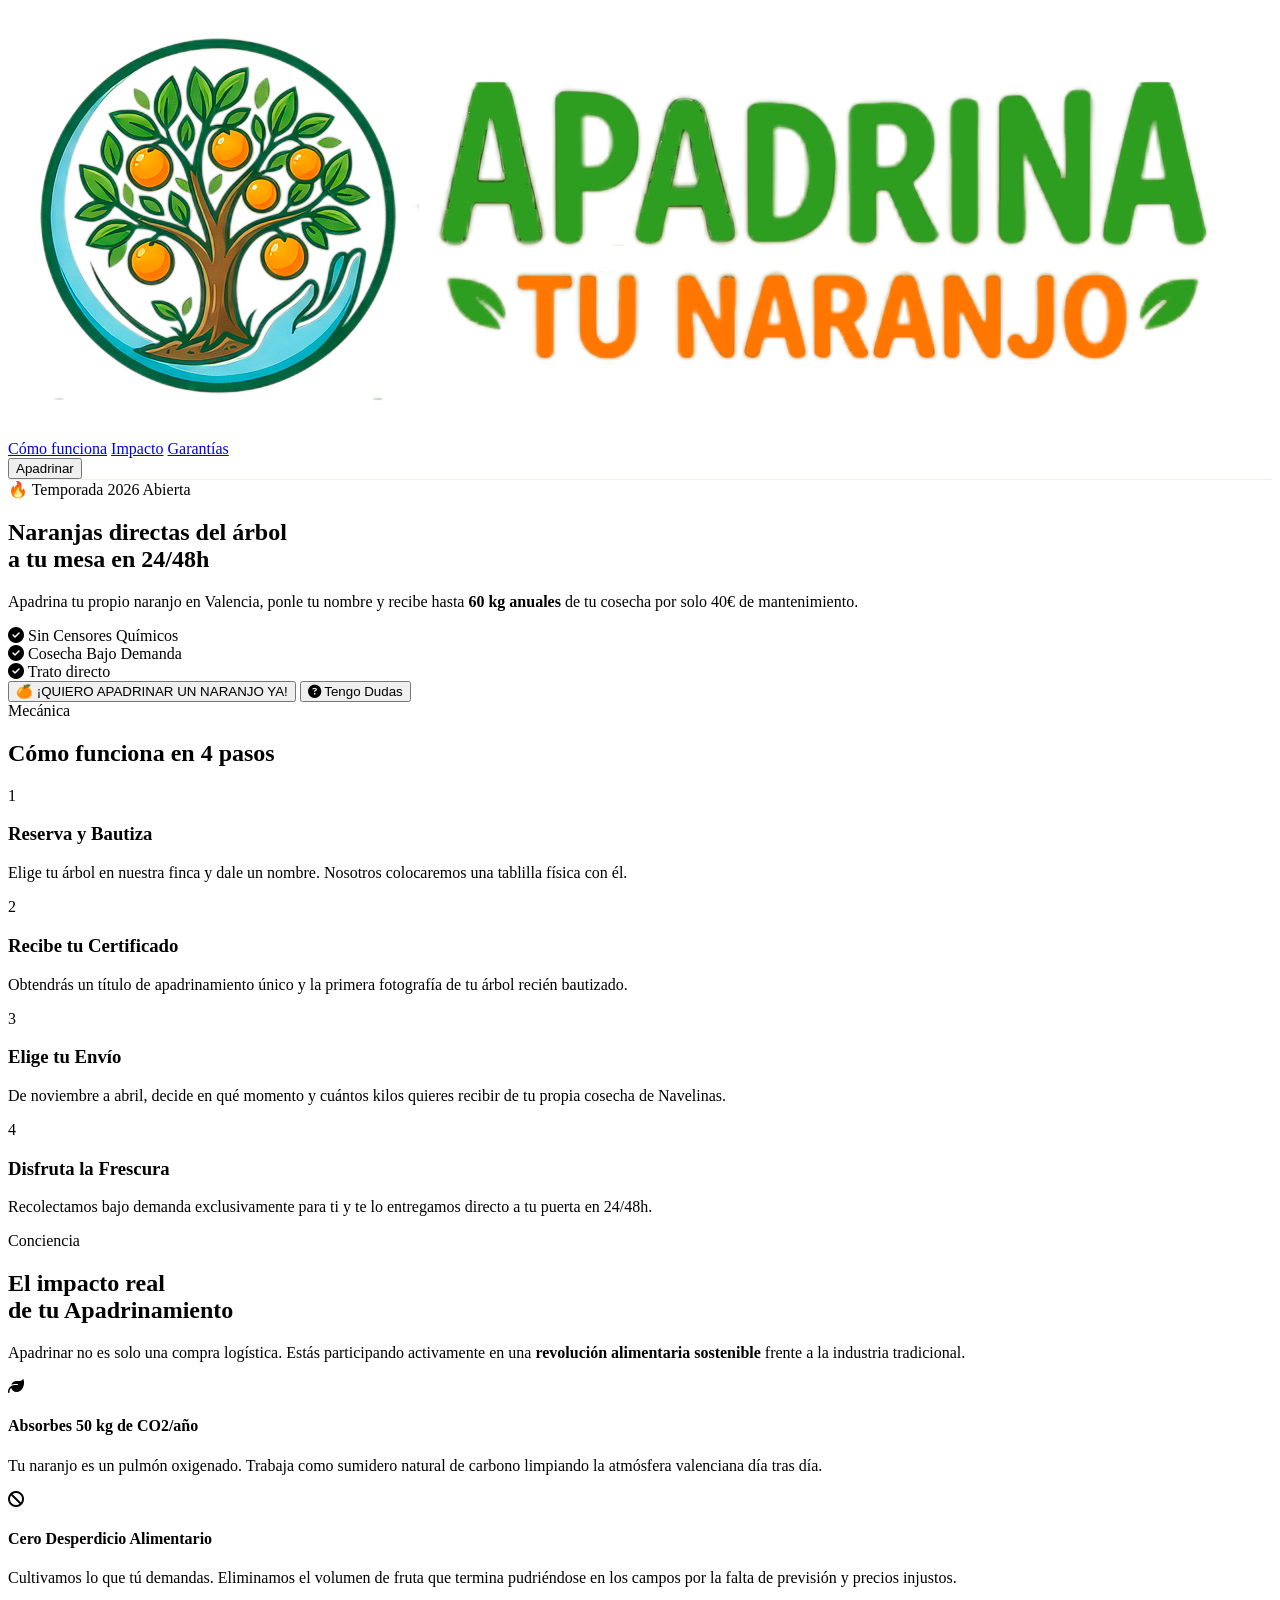
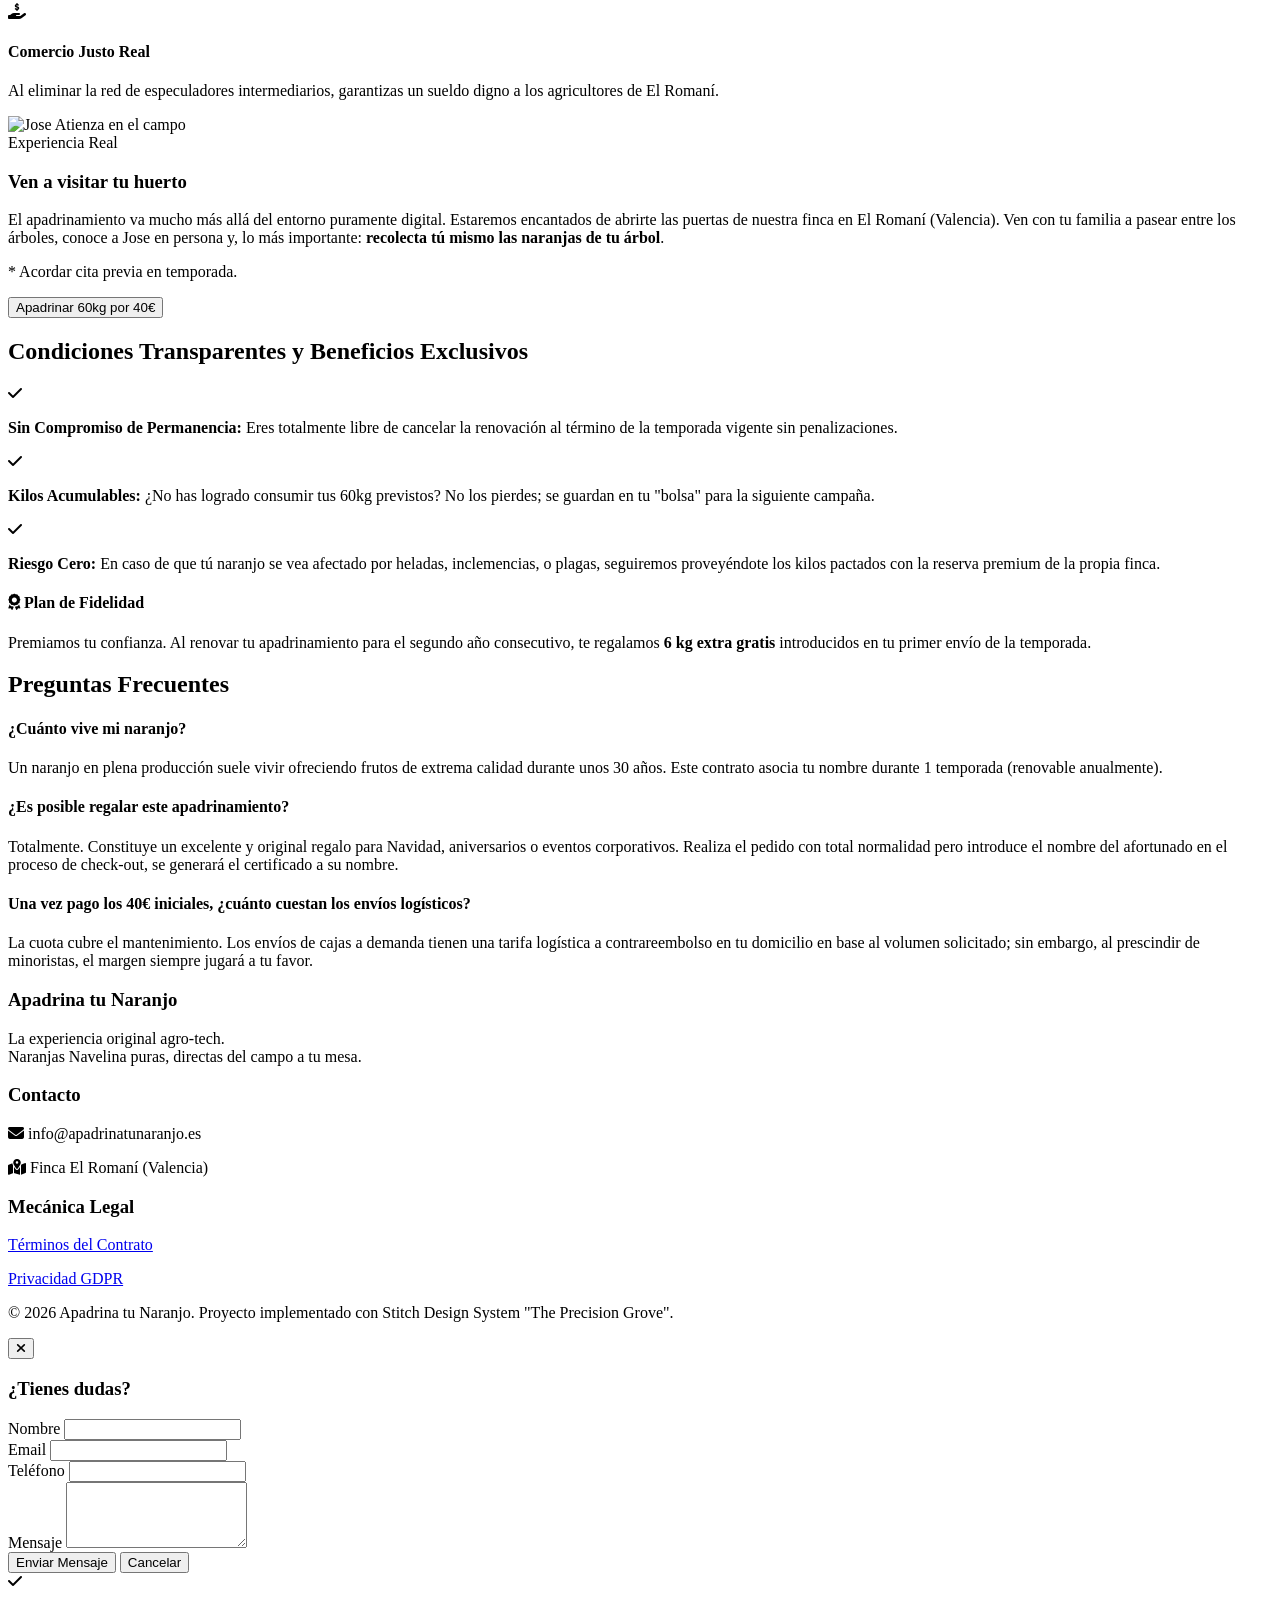
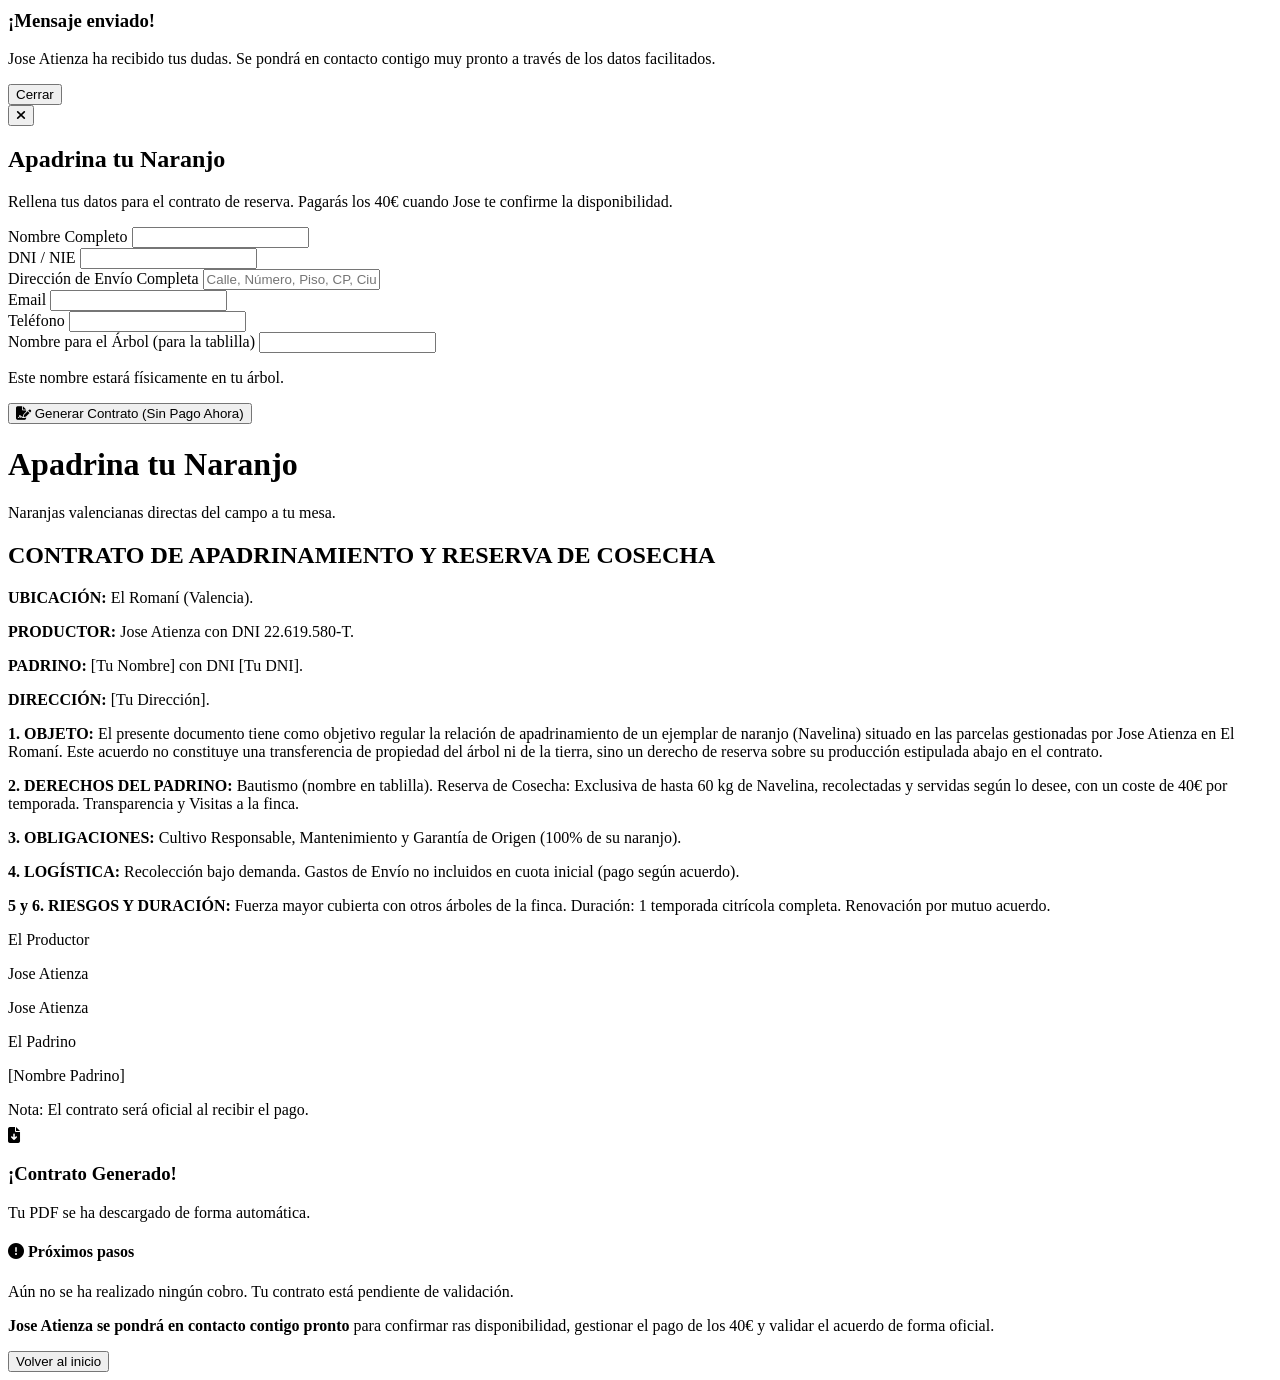
==== index.html @ 67bc15e9 "Fix hero background image rendering" ====
<!DOCTYPE html>
<html lang="es">
<head>
    <meta charset="UTF-8">
    <meta name="viewport" content="width=device-width, initial-scale=1.0">
    <title>Apadrina tu Naranjo | Naranjas Navelina directas del árbol</title>
    <meta name="description" content="Apadrina un naranjo en El Romaní (Valencia) gestionado por Jose Atienza. Asegura tu cosecha anual de 60 kg de naranjas Navelina directas del campo a tu mesa por 40€/año.">
    <script src="https://cdn.tailwindcss.com"></script>
    <script>
        tailwind.config = {
            theme: {
                extend: {
                    colors: {
                        corpOrange: '#F57C00', // primary_container (Stitch)
                        corpOrangeDark: '#964900', // primary (Stitch)
                        corpGreen: '#1B6D24', // secondary (Stitch)
                        bgBase: '#fcf9f4',
                        surfaceLow: '#f6f3ee',
                        surfaceHigh: '#ebe8e3'
                    },
                    fontFamily: {
                        sans: ['Inter', 'sans-serif'],
                        display: ['Manrope', 'sans-serif'],
                    }
                }
            }
        }
    </script>
    <link href="https://fonts.googleapis.com/css2?family=Inter:wght@300;400;600;800&family=Manrope:wght@400;600;800&display=swap" rel="stylesheet">
    <script src="https://cdnjs.cloudflare.com/ajax/libs/html2pdf.js/0.10.1/html2pdf.bundle.min.js"></script>
    <link rel="stylesheet" href="css/style.css">
    <!-- FontAwesome para iconos -->
    <link rel="stylesheet" href="https://cdnjs.cloudflare.com/ajax/libs/font-awesome/6.4.0/css/all.min.css">
</head>
<body class="font-sans bg-bgBase text-gray-900 antialiased">
    
    <!-- Header -->
    <header class="bg-white/90 backdrop-blur-md fixed w-full top-0 z-40 transition-all duration-300" id="header" style="border-bottom: 1px solid rgba(222, 193, 175, 0.3);">
        <div class="max-w-7xl mx-auto px-4 sm:px-6 lg:px-8 h-20 flex items-center justify-between">
            <div class="flex-shrink-0 flex items-center">
                <img src="logo.png" alt="Apadrina tu Naranjo" class="h-24 w-auto object-contain rounded drop-shadow-sm" onerror="this.src='https://via.placeholder.com/150x50?text=Logo+Aqui'">
            </div>
            <nav class="hidden md:flex space-x-8">
                <a href="#como-funciona" class="text-sm font-bold text-[#574235] hover:text-corpOrangeDark transition-colors tracking-wide uppercase">Cómo funciona</a>
                <a href="#impacto" class="text-sm font-bold text-[#574235] hover:text-corpOrangeDark transition-colors tracking-wide uppercase">Impacto</a>
                <a href="#garantia" class="text-sm font-bold text-[#574235] hover:text-corpOrangeDark transition-colors tracking-wide uppercase">Garantías</a>
            </nav>
            <div class="hidden md:block">
                <button onclick="openModal('reservaModal')" class="bg-corpOrangeDark text-white px-6 py-2 rounded-md font-bold shadow-md hover:bg-corpOrange transition-all">Apadrinar</button>
            </div>
        </div>
    </header>

    <!-- Hero Section -->
    <section class="relative pt-32 pb-20 lg:pt-40 lg:pb-32 overflow-hidden bg-surfaceHigh">
        <div class="absolute inset-0 bg-cover bg-center bg-no-repeat" style="background-image: url('https://images.unsplash.com/photo-1549887552-cb1071d3e5ca?q=80&w=2000&auto=format&fit=crop');"></div>
        <div class="absolute inset-0 bg-black/60 backdrop-blur-[2px]"></div>
        <div class="relative z-10 max-w-7xl mx-auto px-4 sm:px-6 lg:px-8 text-center pt-8">
            <span class="inline-block py-1 px-4 rounded-full bg-corpOrangeDark/30 text-orange-200 font-bold tracking-widest text-xs mb-6 uppercase border border-corpOrangeDark/50">🔥 Temporada 2026 Abierta</span>
            <h1 class="font-display text-4xl sm:text-5xl lg:text-7xl font-extrabold text-white tracking-tight mb-6">
                Naranjas directas del árbol<br class="hidden sm:block"><span class="text-transparent bg-clip-text bg-gradient-to-r from-corpOrange to-yellow-400">a tu mesa en 24/48h</span>
            </h1>
            <p class="mt-4 max-w-2xl text-xl text-gray-200 mx-auto mb-8 font-medium leading-relaxed">
                Apadrina tu propio naranjo en Valencia, ponle tu nombre y recibe hasta <strong>60 kg anuales</strong> de tu cosecha por solo 40€ de mantenimiento.
            </p>
            <div class="flex flex-wrap justify-center items-center gap-6 mb-12 text-sm text-gray-300 font-semibold">
                <div class="flex items-center"><i class="fa-solid fa-check-circle text-green-400 mr-2 text-lg"></i> Sin Censores Químicos</div>
                <div class="flex items-center"><i class="fa-solid fa-check-circle text-green-400 mr-2 text-lg"></i> Cosecha Bajo Demanda</div>
                <div class="flex items-center"><i class="fa-solid fa-check-circle text-green-400 mr-2 text-lg"></i> Trato directo</div>
            </div>
            <div class="mt-10 max-w-sm mx-auto sm:max-w-none sm:flex sm:justify-center gap-4">
                <button onclick="openModal('reservaModal')" class="w-full sm:w-auto px-10 py-4 border-none text-lg font-display font-extrabold rounded-md text-white bg-gradient-to-b from-corpOrange to-corpOrangeDark hover:opacity-90 transition-all shadow-[0_15px_30px_rgba(150,73,0,0.4)] flex items-center justify-center">
                    🍊 ¡QUIERO APADRINAR UN NARANJO YA!
                </button>
                <button onclick="openModal('dudasModal')" class="w-full sm:w-auto mt-4 sm:mt-0 px-8 py-4 border border-[#dec1af] border-opacity-30 text-lg font-bold rounded-md text-white bg-white/10 hover:bg-white/20 backdrop-blur-md transition-all flex items-center justify-center">
                    <i class="fa-solid fa-circle-question mr-3 text-xl"></i>
                    Tengo Dudas
                </button>
            </div>
        </div>
    </section>

    <!-- Cómo Funciona -->
    <section id="como-funciona" class="py-24 bg-bgBase">
        <div class="max-w-7xl mx-auto px-4 sm:px-6 lg:px-8">
            <div class="mb-16 border-b border-[#dec1af]/30 pb-4">
                <span class="text-sm font-bold tracking-widest uppercase text-corpGreen mb-2 block">Mecánica</span>
                <h2 class="font-display text-4xl font-extrabold text-[#31302d] tracking-tight">Cómo funciona en 4 pasos</h2>
            </div>
            
            <div class="grid grid-cols-1 md:grid-cols-4 gap-8">
                <div class="bg-surfaceLow rounded-md p-8 pt-12 relative hover:-translate-y-1 transition-transform border border-transparent hover:border-[#dec1af]/50">
                    <div class="absolute top-0 left-8 -translate-y-1/2 w-12 h-12 bg-white text-corpOrangeDark font-display font-bold text-xl flex items-center justify-center rounded-md shadow-sm border border-[#dec1af]/30">1</div>
                    <h3 class="font-display text-xl font-bold mb-3 text-[#1c1c19]">Reserva y Bautiza</h3>
                    <p class="text-sm leading-relaxed text-[#574235]">Elige tu árbol en nuestra finca y dale un nombre. Nosotros colocaremos una tablilla física con él.</p>
                </div>
                <div class="bg-surfaceLow rounded-md p-8 pt-12 relative hover:-translate-y-1 transition-transform border border-transparent hover:border-[#dec1af]/50">
                    <div class="absolute top-0 left-8 -translate-y-1/2 w-12 h-12 bg-white text-corpOrangeDark font-display font-bold text-xl flex items-center justify-center rounded-md shadow-sm border border-[#dec1af]/30">2</div>
                    <h3 class="font-display text-xl font-bold mb-3 text-[#1c1c19]">Recibe tu Certificado</h3>
                    <p class="text-sm leading-relaxed text-[#574235]">Obtendrás un título de apadrinamiento único y la primera fotografía de tu árbol recién bautizado.</p>
                </div>
                <div class="bg-surfaceLow rounded-md p-8 pt-12 relative hover:-translate-y-1 transition-transform border border-transparent hover:border-[#dec1af]/50">
                    <div class="absolute top-0 left-8 -translate-y-1/2 w-12 h-12 bg-white text-corpOrangeDark font-display font-bold text-xl flex items-center justify-center rounded-md shadow-sm border border-[#dec1af]/30">3</div>
                    <h3 class="font-display text-xl font-bold mb-3 text-[#1c1c19]">Elige tu Envío</h3>
                    <p class="text-sm leading-relaxed text-[#574235]">De noviembre a abril, decide en qué momento y cuántos kilos quieres recibir de tu propia cosecha de Navelinas.</p>
                </div>
                <div class="bg-surfaceLow rounded-md p-8 pt-12 relative hover:-translate-y-1 transition-transform border border-transparent hover:border-[#dec1af]/50">
                    <div class="absolute top-0 left-8 -translate-y-1/2 w-12 h-12 bg-white text-corpOrangeDark font-display font-bold text-xl flex items-center justify-center rounded-md shadow-sm border border-[#dec1af]/30">4</div>
                    <h3 class="font-display text-xl font-bold mb-3 text-[#1c1c19]">Disfruta la Frescura</h3>
                    <p class="text-sm leading-relaxed text-[#574235]">Recolectamos bajo demanda exclusivamente para ti y te lo entregamos directo a tu puerta en 24/48h.</p>
                </div>
            </div>
        </div>
    </section>

    <!-- Sostenibilidad e Impacto -->
    <section id="impacto" class="py-24 bg-surfaceHigh relative">
        <div class="max-w-7xl mx-auto px-4 sm:px-6 lg:px-8 grid md:grid-cols-2 gap-16 items-center">
            <div>
                <span class="text-sm font-bold tracking-widest uppercase text-corpGreen mb-2 block">Conciencia</span>
                <h2 class="font-display text-4xl md:text-5xl font-extrabold text-[#31302d] tracking-tight mb-8">El impacto real<br>de tu Apadrinamiento</h2>
                <p class="text-lg text-[#574235] mb-8 leading-relaxed">Apadrinar no es solo una compra logística. Estás participando activamente en una <strong>revolución alimentaria sostenible</strong> frente a la industria tradicional.</p>
                <div class="space-y-6">
                    <div class="flex items-start">
                        <div class="bg-[#a0f399] w-10 h-10 rounded-md flex items-center justify-center shrink-0 mt-1 mr-4">
                            <i class="fa-solid fa-leaf text-[#005312]"></i>
                        </div>
                        <div>
                            <h4 class="font-bold text-lg text-[#1c1c19]">Absorbes 50 kg de CO2/año</h4>
                            <p class="text-sm text-[#574235] mt-1 line-clamp-3">Tu naranjo es un pulmón oxigenado. Trabaja como sumidero natural de carbono limpiando la atmósfera valenciana día tras día.</p>
                        </div>
                    </div>
                    <div class="flex items-start">
                        <div class="bg-[#a0f399] w-10 h-10 rounded-md flex items-center justify-center shrink-0 mt-1 mr-4">
                            <i class="fa-solid fa-ban text-[#005312]"></i>
                        </div>
                        <div>
                            <h4 class="font-bold text-lg text-[#1c1c19]">Cero Desperdicio Alimentario</h4>
                            <p class="text-sm text-[#574235] mt-1">Cultivamos lo que tú demandas. Eliminamos el volumen de fruta que termina pudriéndose en los campos por la falta de previsión y precios injustos.</p>
                        </div>
                    </div>
                    <div class="flex items-start">
                        <div class="bg-[#a0f399] w-10 h-10 rounded-md flex items-center justify-center shrink-0 mt-1 mr-4">
                            <i class="fa-solid fa-hand-holding-dollar text-[#005312]"></i>
                        </div>
                        <div>
                            <h4 class="font-bold text-lg text-[#1c1c19]">Comercio Justo Real</h4>
                            <p class="text-sm text-[#574235] mt-1">Al eliminar la red de especuladores intermediarios, garantizas un sueldo digno a los agricultores de El Romaní.</p>
                        </div>
                    </div>
                </div>
            </div>
            <div class="bg-surfaceLow rounded-[4px] overflow-hidden aspect-square relative shadow-lg">
                <!-- Soft masking effect from design instructions -->
                <div class="absolute inset-0 bg-gradient-to-t from-surfaceHigh to-transparent z-10 opacity-30"></div>
                <img src="https://images.unsplash.com/photo-1595841696650-6f4e1ced13ae?q=80&w=1000&auto=format&fit=crop" class="w-full h-full object-cover relative z-0" alt="Jose Atienza en el campo">
            </div>
        </div>
    </section>

    <!-- Condiciones / Diseño transparente The Precision Grove -->
    <section id="garantia" class="py-24 bg-corpGreen text-white overflow-hidden relative">
        <div class="absolute inset-0 opacity-10 bg-[url('https://images.unsplash.com/photo-1498454593465-98a44d8c1c5a?q=80&w=2000&auto=format&fit=crop')] bg-cover mix-blend-overlay"></div>
        <div class="max-w-7xl mx-auto px-4 sm:px-6 lg:px-8 relative z-10 grid md:grid-cols-2 gap-16">
            <div class="flex flex-col justify-center order-2 md:order-1">
                <div class="bg-white text-gray-900 rounded-md p-10 md:p-12 shadow-2xl">
                    <span class="text-xs font-bold tracking-widest uppercase text-corpOrangeDark mb-2 block">Experiencia Real</span>
                    <h3 class="font-display font-extrabold text-3xl mb-4 text-[#1c1c19]">Ven a visitar tu huerto</h3>
                    <p class="text-[#574235] mb-6 text-sm leading-relaxed">El apadrinamiento va mucho más allá del entorno puramente digital. Estaremos encantados de abrirte las puertas de nuestra finca en El Romaní (Valencia). Ven con tu familia a pasear entre los árboles, conoce a Jose en persona y, lo más importante: <strong>recolecta tú mismo las naranjas de tu árbol</strong>.</p>
                    <p class="text-xs text-[#8b7263] uppercase tracking-widest font-bold mb-8">* Acordar cita previa en temporada.</p>
                    <button onclick="openModal('reservaModal')" class="w-full text-center bg-corpOrangeDark text-white py-4 font-bold rounded-md hover:bg-corpOrange transition-colors">Apadrinar 60kg por 40€</button>
                </div>
            </div>
            <div class="order-1 md:order-2">
                <h2 class="font-display text-4xl font-extrabold tracking-tight mb-8">Condiciones Transparentes y Beneficios Exclusivos</h2>
                <div class="space-y-6 text-[#a0f399]">
                    <div class="flex items-start">
                        <i class="fa-solid fa-check mt-1 mr-4 text-white"></i> 
                        <p><strong>Sin Compromiso de Permanencia:</strong> Eres totalmente libre de cancelar la renovación al término de la temporada vigente sin penalizaciones.</p>
                    </div>
                    <div class="flex items-start">
                        <i class="fa-solid fa-check mt-1 mr-4 text-white"></i> 
                        <p><strong>Kilos Acumulables:</strong> ¿No has logrado consumir tus 60kg previstos? No los pierdes; se guardan en tu "bolsa" para la siguiente campaña.</p>
                    </div>
                    <div class="flex items-start">
                        <i class="fa-solid fa-check mt-1 mr-4 text-white"></i> 
                        <p><strong>Riesgo Cero:</strong> En caso de que tú naranjo se vea afectado por heladas, inclemencias, o plagas, seguiremos proveyéndote los kilos pactados con la reserva premium de la propia finca.</p>
                    </div>
                </div>
                
                <div class="bg-[#1b6d24]/60 backdrop-blur-sm p-6 rounded-md mt-10 border border-[#a0f399]/30 shadow-inner">
                    <h4 class="font-display font-bold text-white text-xl mb-2 flex items-center"><i class="fa-solid fa-award mr-3 text-yellow-300"></i> Plan de Fidelidad</h4>
                    <p class="text-sm text-[#a0f399]">Premiamos tu confianza. Al renovar tu apadrinamiento para el segundo año consecutivo, te regalamos <strong>6 kg extra gratis</strong> introducidos en tu primer envío de la temporada.</p>
                </div>
            </div>
        </div>
    </section>

    <!-- FAQ -->
    <section class="py-24 bg-bgBase">
        <div class="max-w-3xl mx-auto px-4 sm:px-6 lg:px-8">
            <h2 class="font-display text-4xl font-extrabold text-[#31302d] tracking-tight mb-12 text-center">Preguntas Frecuentes</h2>
            <div class="space-y-6">
                <div class="bg-surfaceLow rounded-md p-6 border border-[#dec1af]/30">
                    <h4 class="font-bold text-lg text-[#1c1c19] mb-2">¿Cuánto vive mi naranjo?</h4>
                    <p class="text-[#574235] text-sm">Un naranjo en plena producción suele vivir ofreciendo frutos de extrema calidad durante unos 30 años. Este contrato asocia tu nombre durante 1 temporada (renovable anualmente).</p>
                </div>
                <div class="bg-surfaceLow rounded-md p-6 border border-[#dec1af]/30">
                    <h4 class="font-bold text-lg text-[#1c1c19] mb-2">¿Es posible regalar este apadrinamiento?</h4>
                    <p class="text-[#574235] text-sm">Totalmente. Constituye un excelente y original regalo para Navidad, aniversarios o eventos corporativos. Realiza el pedido con total normalidad pero introduce el nombre del afortunado en el proceso de check-out, se generará el certificado a su nombre.</p>
                </div>
                <div class="bg-surfaceLow rounded-md p-6 border border-[#dec1af]/30">
                    <h4 class="font-bold text-lg text-[#1c1c19] mb-2">Una vez pago los 40€ iniciales, ¿cuánto cuestan los envíos logísticos?</h4>
                    <p class="text-[#574235] text-sm">La cuota cubre el mantenimiento. Los envíos de cajas a demanda tienen una tarifa logística a contrareembolso en tu domicilio en base al volumen solicitado; sin embargo, al prescindir de minoristas, el margen siempre jugará a tu favor.</p>
                </div>
            </div>
        </div>
    </section>

    <!-- Footer -->
    <footer class="bg-[#1c1c19] text-[#dec1af] py-16 text-center md:text-left">
        <div class="max-w-7xl mx-auto px-4 sm:px-6 lg:px-8 grid md:grid-cols-3 gap-12">
            <div>
                <h3 class="font-display text-white text-2xl font-bold mb-4">Apadrina tu Naranjo</h3>
                <p class="text-sm">La experiencia original agro-tech.<br>Naranjas Navelina puras, directas del campo a tu mesa.</p>
            </div>
            <div>
                <h3 class="font-display text-white text-lg font-bold mb-4">Contacto</h3>
                <p class="mb-2"><i class="fa-solid fa-envelope mr-3"></i> info@apadrinatunaranjo.es</p>
                <p><i class="fa-solid fa-map-location-dot mr-3"></i> Finca El Romaní (Valencia)</p>
            </div>
            <div>
                <h3 class="font-display text-white text-lg font-bold mb-4">Mecánica Legal</h3>
                <p class="mb-2"><a href="#" class="hover:text-white transition-colors">Términos del Contrato</a></p>
                <p><a href="#" class="hover:text-white transition-colors">Privacidad GDPR</a></p>
            </div>
        </div>
        <div class="mt-12 border-t border-[#31302d] pt-8 text-center text-xs opacity-60">
            <p>&copy; 2026 Apadrina tu Naranjo. Proyecto implementado con Stitch Design System "The Precision Grove".</p>
        </div>
    </footer>

    <!-- MODALES -->

    <!-- Formulario 1: Dudas -->
    <div id="dudasModal" class="fixed inset-0 z-50 hidden" aria-labelledby="modal-title" role="dialog" aria-modal="true">
        <div class="flex items-center justify-center min-h-screen pt-4 px-4 pb-20 text-center sm:p-0">
            <div class="fixed inset-0 bg-gray-900 bg-opacity-75 transition-opacity backdrop-blur-sm" onclick="closeModal('dudasModal')"></div>

            <div class="inline-block align-bottom bg-white rounded-2xl text-left overflow-hidden shadow-2xl transform transition-all sm:my-8 sm:align-middle sm:max-w-lg w-full z-50">
                <div class="absolute top-0 right-0 pt-4 pr-4">
                    <button type="button" onclick="closeModal('dudasModal')" class="bg-white rounded-md text-gray-400 hover:text-gray-500 focus:outline-none">
                        <span class="sr-only">Cerrar</span>
                        <i class="fa-solid fa-xmark text-xl"></i>
                    </button>
                </div>
                
                <div id="dudas-form-container" class="bg-white px-4 pt-5 pb-4 sm:p-6 sm:pb-4">
                    <div class="sm:flex sm:items-start">
                        <div class="mt-3 text-center sm:mt-0 sm:text-left w-full">
                            <h3 class="text-2xl leading-6 font-bold text-gray-900 mb-6" id="modal-title">¿Tienes dudas?</h3>
                            <form id="form-dudas" onsubmit="submitDudas(event)">
                                <input type="hidden" name="_captcha" value="false">
                                <input type="hidden" name="_subject" value="Nueva duda desde Landing Page Apadrina Tu Naranjo">
                                <div class="space-y-4">
                                    <div>
                                        <label for="dudas-nombre" class="block text-sm font-medium text-gray-700">Nombre</label>
                                        <input type="text" name="nombre" id="dudas-nombre" required class="mt-1 block w-full border border-gray-300 rounded-md shadow-sm py-2 px-3 focus:outline-none focus:ring-corpOrange focus:border-corpOrange sm:text-sm">
                                    </div>
                                    <div>
                                        <label for="dudas-email" class="block text-sm font-medium text-gray-700">Email</label>
                                        <input type="email" name="email" id="dudas-email" required class="mt-1 block w-full border border-gray-300 rounded-md shadow-sm py-2 px-3 focus:outline-none focus:ring-corpOrange focus:border-corpOrange sm:text-sm">
                                    </div>
                                    <div>
                                        <label for="dudas-telefono" class="block text-sm font-medium text-gray-700">Teléfono</label>
                                        <input type="tel" name="telefono" id="dudas-telefono" required class="mt-1 block w-full border border-gray-300 rounded-md shadow-sm py-2 px-3 focus:outline-none focus:ring-corpOrange focus:border-corpOrange sm:text-sm">
                                    </div>
                                    <div>
                                        <label for="dudas-mensaje" class="block text-sm font-medium text-gray-700">Mensaje</label>
                                        <textarea id="dudas-mensaje" name="mensaje" rows="4" required class="mt-1 block w-full border border-gray-300 rounded-md shadow-sm py-2 px-3 focus:outline-none focus:ring-corpOrange focus:border-corpOrange sm:text-sm"></textarea>
                                    </div>
                                </div>
                                <div class="mt-6 sm:flex sm:flex-row-reverse">
                                    <button type="submit" class="w-full inline-flex justify-center rounded-full border border-transparent shadow-sm px-4 py-2 bg-corpOrange text-base font-medium text-white hover:bg-orange-600 focus:outline-none focus:ring-2 focus:ring-offset-2 focus:ring-corpOrange sm:ml-3 sm:w-auto sm:text-sm">
                                        Enviar Mensaje
                                    </button>
                                    <button type="button" onclick="closeModal('dudasModal')" class="mt-3 w-full inline-flex justify-center rounded-full border border-gray-300 shadow-sm px-4 py-2 bg-white text-base font-medium text-gray-700 hover:bg-gray-50 focus:outline-none sm:mt-0 sm:ml-3 sm:w-auto sm:text-sm">
                                        Cancelar
                                    </button>
                                </div>
                            </form>
                        </div>
                    </div>
                </div>
                <div id="dudas-success" class="hidden bg-white px-4 pt-5 pb-4 sm:p-6 sm:pb-4 text-center">
                    <div class="mx-auto flex items-center justify-center h-16 w-16 rounded-full bg-green-100 mb-4">
                        <i class="fa-solid fa-check text-2xl text-green-600"></i>
                    </div>
                    <h3 class="text-xl font-bold mb-2">¡Mensaje enviado!</h3>
                    <p class="text-gray-600">Jose Atienza ha recibido tus dudas. Se pondrá en contacto contigo muy pronto a través de los datos facilitados.</p>
                    <button onclick="closeModal('dudasModal')" class="mt-6 w-full inline-flex justify-center rounded-full border border-transparent shadow-sm px-4 py-2 bg-corpOrange text-base font-medium text-white hover:bg-orange-600 sm:w-auto sm:text-sm">
                        Cerrar
                    </button>
                </div>
            </div>
        </div>
    </div>

    <!-- Formulario 2: Reserva (Split view) -->
    <div id="reservaModal" class="fixed inset-0 z-50 hidden overflow-hidden" aria-labelledby="modal-title" role="dialog" aria-modal="true">
        <div class="flex items-center justify-center min-h-screen pt-4 px-4 pb-20 text-center sm:p-0">
            <div class="fixed inset-0 bg-gray-900 bg-opacity-90 transition-opacity backdrop-blur-md" onclick="closeModal('reservaModal')"></div>

            <div class="inline-block align-bottom bg-white rounded-xl text-left shadow-2xl transform transition-all sm:my-8 sm:align-middle w-full max-w-6xl z-50 h-[90vh] flex flex-col relative">
                
                <div class="absolute top-0 right-0 p-4 z-10">
                    <button type="button" onclick="closeModal('reservaModal')" class="bg-white rounded-full p-2 text-gray-600 hover:text-gray-900 shadow-md focus:outline-none">
                        <i class="fa-solid fa-xmark text-xl"></i>
                    </button>
                </div>

                <div class="flex flex-col lg:flex-row h-full overflow-hidden">
                    
                    <!-- Panel de Formulario -->
                    <div id="reserva-form-container" class="lg:w-1/2 overflow-y-auto p-6 sm:p-10 hide-scrollbar bg-gray-50 border-r border-gray-200">
                        <h2 class="text-3xl font-extrabold text-gray-900 mb-2">Apadrina tu Naranjo</h2>
                        <p class="text-gray-600 mb-8 border-b pb-4">Rellena tus datos para el contrato de reserva. Pagarás los 40€ cuando Jose te confirme la disponibilidad.</p>
                        
                        <form id="form-reserva" onsubmit="submitReserva(event)" class="space-y-5">
                            <div>
                                <label for="reserva-nombre" class="block text-sm font-bold text-gray-700">Nombre Completo</label>
                                <input type="text" id="reserva-nombre" required class="mt-1 block w-full border border-gray-300 rounded-lg shadow-sm py-3 px-4 focus:ring-corpOrange focus:border-corpOrange" oninput="updateContract()">
                            </div>
                            <div>
                                <label for="reserva-dni" class="block text-sm font-bold text-gray-700">DNI / NIE</label>
                                <input type="text" id="reserva-dni" required class="mt-1 block w-full border border-gray-300 rounded-lg shadow-sm py-3 px-4 focus:ring-corpOrange focus:border-corpOrange" oninput="updateContract()">
                            </div>
                            <div>
                                <label for="reserva-direccion" class="block text-sm font-bold text-gray-700">Dirección de Envío Completa</label>
                                <input type="text" id="reserva-direccion" required placeholder="Calle, Número, Piso, CP, Ciudad, Provincia" class="mt-1 block w-full border border-gray-300 rounded-lg shadow-sm py-3 px-4 focus:ring-corpOrange focus:border-corpOrange" oninput="updateContract()">
                            </div>
                            <div class="grid grid-cols-1 md:grid-cols-2 gap-5">
                                <div>
                                    <label for="reserva-email" class="block text-sm font-bold text-gray-700">Email</label>
                                    <input type="email" id="reserva-email" required class="mt-1 block w-full border border-gray-300 rounded-lg shadow-sm py-3 px-4 focus:ring-corpOrange focus:border-corpOrange">
                                </div>
                                <div>
                                    <label for="reserva-telefono" class="block text-sm font-bold text-gray-700">Teléfono</label>
                                    <input type="tel" id="reserva-telefono" required class="mt-1 block w-full border border-gray-300 rounded-lg shadow-sm py-3 px-4 focus:ring-corpOrange focus:border-corpOrange">
                                </div>
                            </div>
                            <div>
                                <label for="reserva-nombre-arbol" class="block text-sm font-bold text-gray-700">Nombre para el Árbol (para la tablilla)</label>
                                <input type="text" id="reserva-nombre-arbol" required class="mt-1 block w-full border border-gray-300 rounded-lg shadow-sm py-3 px-4 focus:ring-corpOrange focus:border-corpOrange bg-orange-50 border-orange-200">
                                <p class="text-xs text-gray-500 mt-1">Este nombre estará físicamente en tu árbol.</p>
                            </div>

                            <div class="pt-6 border-t border-gray-200 mt-6 flex justify-end">
                                <button type="submit" class="w-full lg:w-auto flex items-center justify-center bg-corpGreen text-white px-8 py-4 rounded-full font-bold shadow-lg hover:bg-green-700 transition">
                                    <i class="fa-solid fa-file-signature mr-2"></i> Generar Contrato (Sin Pago Ahora)
                                </button>
                            </div>
                        </form>
                    </div>

                    <!-- Panel de Previsualización Contrato -->
                    <div id="reserva-preview-container" class="lg:w-1/2 bg-gray-200 p-4 sm:p-8 overflow-y-auto hidden lg:flex flex-col items-center justify-center">
                        <div class="w-full max-w-lg bg-white shadow-2xl p-8 rounded-lg doc-preview" id="contract-document">
                            
                            <div class="text-center mb-6">
                                <h1 class="text-2xl font-serif font-bold text-gray-900 border-b-2 border-gray-800 pb-2 inline-block">Apadrina tu Naranjo</h1>
                                <p class="italic text-sm text-gray-600 mt-2">Naranjas valencianas directas del campo a tu mesa.</p>
                                <h2 class="text-lg font-bold mt-4 bg-gray-100 p-2">CONTRATO DE APADRINAMIENTO Y RESERVA DE COSECHA</h2>
                            </div>

                            <div class="text-sm space-y-4 text-gray-800">
                                <div class="bg-gray-50 p-4 border border-gray-200">
                                    <p><strong>UBICACIÓN:</strong> El Romaní (Valencia).</p>
                                    <p><strong>PRODUCTOR:</strong> Jose Atienza con DNI 22.619.580-T.</p>
                                    <p><strong>PADRINO:</strong> <span id="doc-nombre" class="text-corpOrange font-bold underline decoration-dotted decoration-gray-400">[Tu Nombre]</span> con DNI <span id="doc-dni" class="text-corpOrange font-bold underline decoration-dotted decoration-gray-400">[Tu DNI]</span>.</p>
                                    <p><strong>DIRECCIÓN:</strong> <span id="doc-direccion" class="text-corpOrange font-bold underline decoration-dotted decoration-gray-400">[Tu Dirección]</span>.</p>
                                </div>

                                <p><strong>1. OBJETO:</strong> El presente documento tiene como objetivo regular la relación de apadrinamiento de un ejemplar de naranjo (Navelina) situado en las parcelas gestionadas por Jose Atienza en El Romaní. Este acuerdo no constituye una transferencia de propiedad del árbol ni de la tierra, sino un derecho de reserva sobre su producción estipulada abajo en el contrato.</p>
                                
                                <p><strong>2. DERECHOS DEL PADRINO:</strong> Bautismo (nombre en tablilla). Reserva de Cosecha: Exclusiva de hasta 60 kg de Navelina, recolectadas y servidas según lo desee, con un coste de 40€ por temporada. Transparencia y Visitas a la finca.</p>
                                
                                <p><strong>3. OBLIGACIONES:</strong> Cultivo Responsable, Mantenimiento y Garantía de Origen (100% de su naranjo).</p>
                                
                                <p><strong>4. LOGÍSTICA:</strong> Recolección bajo demanda. Gastos de Envío no incluidos en cuota inicial (pago según acuerdo).</p>
                                
                                <p><strong>5 y 6. RIESGOS Y DURACIÓN:</strong> Fuerza mayor cubierta con otros árboles de la finca. Duración: 1 temporada citrícola completa. Renovación por mutuo acuerdo.</p>
                                
                                <div class="mt-10 grid grid-cols-2 gap-8 text-center pt-8 border-t border-gray-300">
                                    <div>
                                        <p class="mb-8">El Productor</p>
                                        <p class="font-serif italic text-gray-500 signature-font text-2xl">Jose Atienza</p>
                                        <p class="border-t border-gray-400 mt-2 mx-4 pt-1">Jose Atienza</p>
                                    </div>
                                    <div>
                                        <p class="mb-8">El Padrino</p>
                                        <p class="font-serif italic text-corpOrange signature-font text-2xl h-8" id="doc-firma"></p>
                                        <p class="border-t border-gray-400 mt-2 mx-4 pt-1"><span id="doc-firma-nombre">[Nombre Padrino]</span></p>
                                    </div>
                                </div>
                                <p class="text-xs text-center text-gray-500 mt-6 italic">Nota: El contrato será oficial al recibir el pago.</p>
                            </div>
                        </div>
                    </div>

                    <!-- Mensaje Éxito Reserva -->
                    <div id="reserva-success" class="hidden w-full h-full flex items-center justify-center bg-white p-6">
                        <div class="text-center max-w-lg">
                            <div class="mx-auto flex flex-col items-center justify-center p-8 bg-green-50 rounded-2xl border-2 border-green-200 mb-6">
                                <i class="fa-solid fa-file-arrow-down text-5xl text-green-500 mb-4 animate-bounce"></i>
                                <h3 class="text-3xl font-bold text-gray-900 mb-2">¡Contrato Generado!</h3>
                                <p class="text-lg text-gray-700">Tu PDF se ha descargado de forma automática.</p>
                            </div>
                            <div class="bg-orange-50 text-orange-800 p-6 rounded-xl text-left border border-orange-200">
                                <h4 class="font-bold flex items-center mb-2"><i class="fa-solid fa-circle-exclamation mr-2"></i> Próximos pasos</h4>
                                <p class="mb-3">Aún no se ha realizado ningún cobro. Tu contrato está pendiente de validación.</p>
                                <p><strong>Jose Atienza se pondrá en contacto contigo pronto</strong> para confirmar ras disponibilidad, gestionar el pago de los 40€ y validar el acuerdo de forma oficial.</p>
                            </div>
                            <button onclick="closeModal('reservaModal')" class="mt-8 bg-gray-900 text-white px-8 py-3 rounded-full font-bold hover:bg-gray-800 transition shadow-lg w-full">
                                Volver al inicio
                            </button>
                        </div>
                    </div>

                </div>
            </div>
        </div>
    </div>

    <!-- Script App -->
    <script src="js/app.js"></script>
</body>
</html>
---- css/style.css ----
/* Custom Styles */

html {
    scroll-behavior: smooth;
}

.hide-scrollbar::-webkit-scrollbar {
    display: none;
}
.hide-scrollbar {
    -ms-overflow-style: none;  /* IE and Edge */
    scrollbar-width: none;  /* Firefox */
}

/* Fuente tipográfica tipo firma */
@import url('https://fonts.googleapis.com/css2?family=Dancing+Script:wght@700&display=swap');

.signature-font {
    font-family: 'Dancing Script', cursive;
}

/* Mejora vista previa de documento */
.doc-preview p {
    margin-bottom: 0.5rem;
}
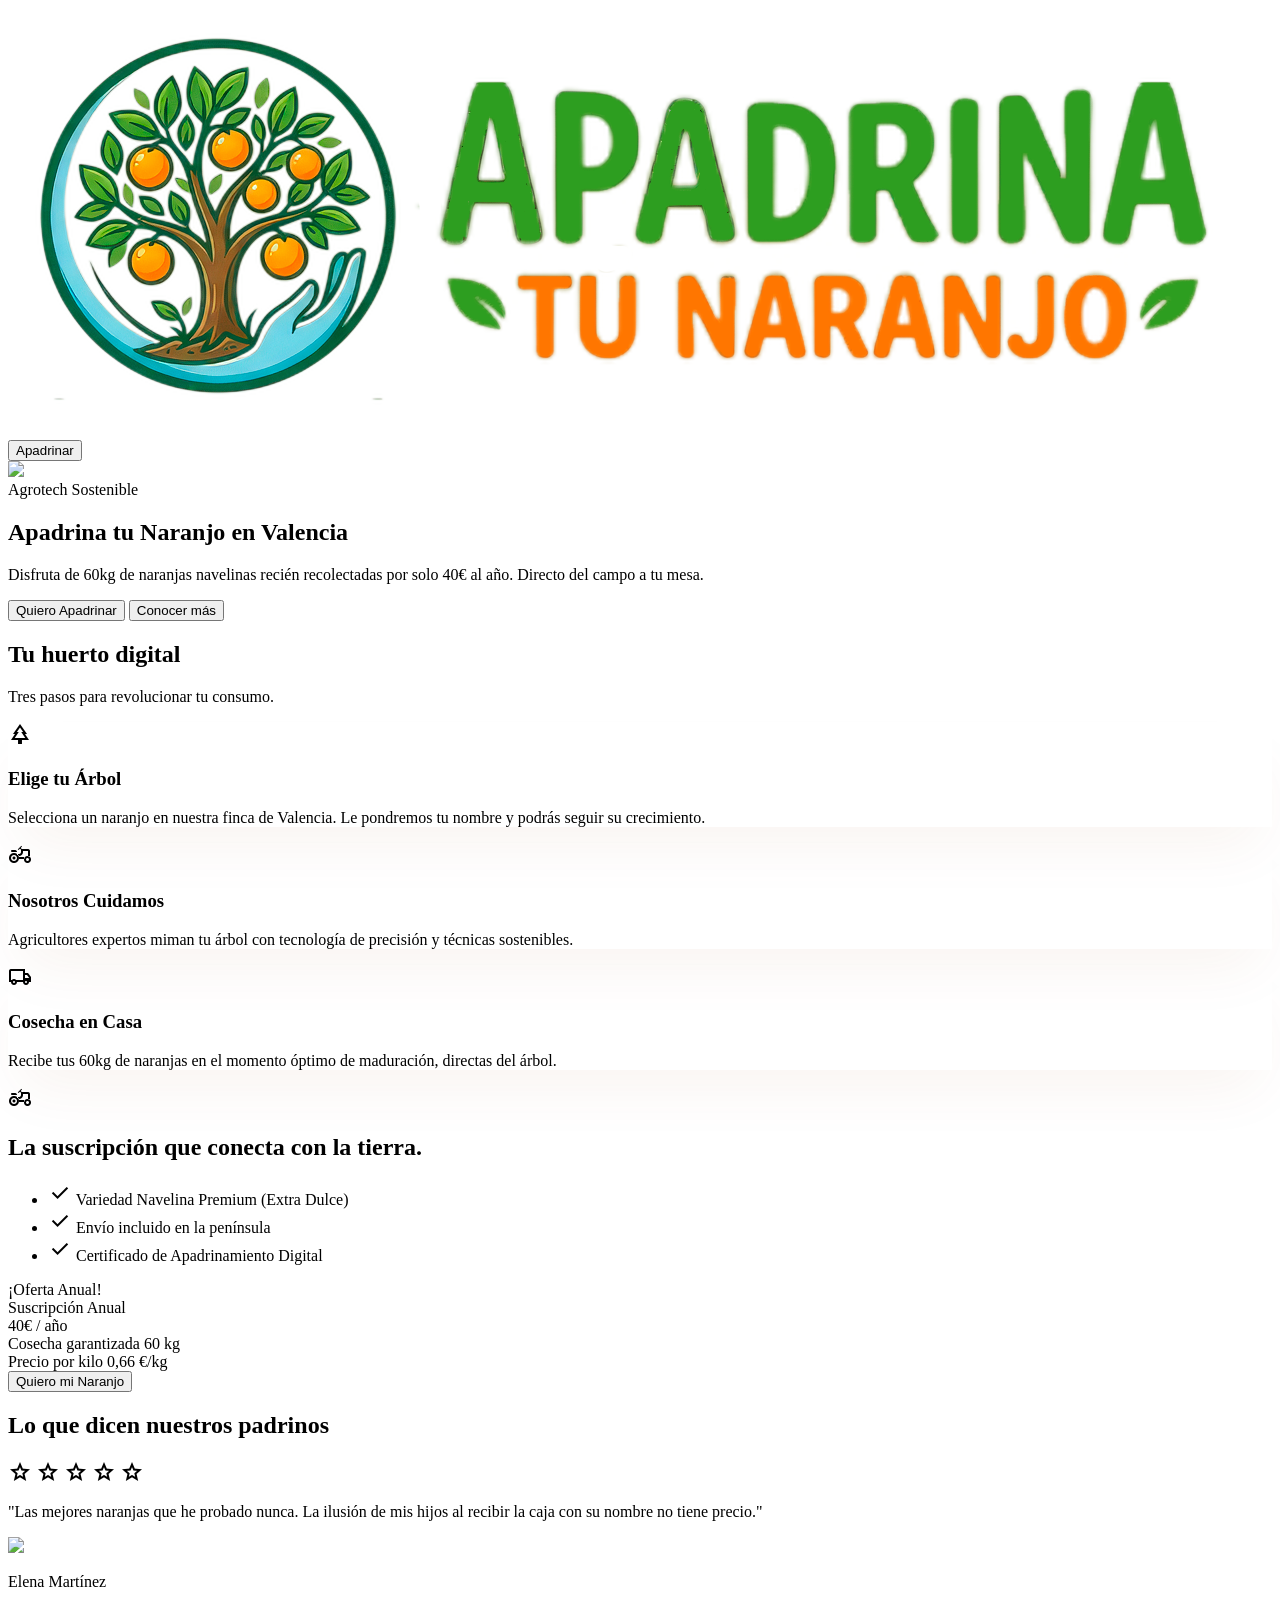
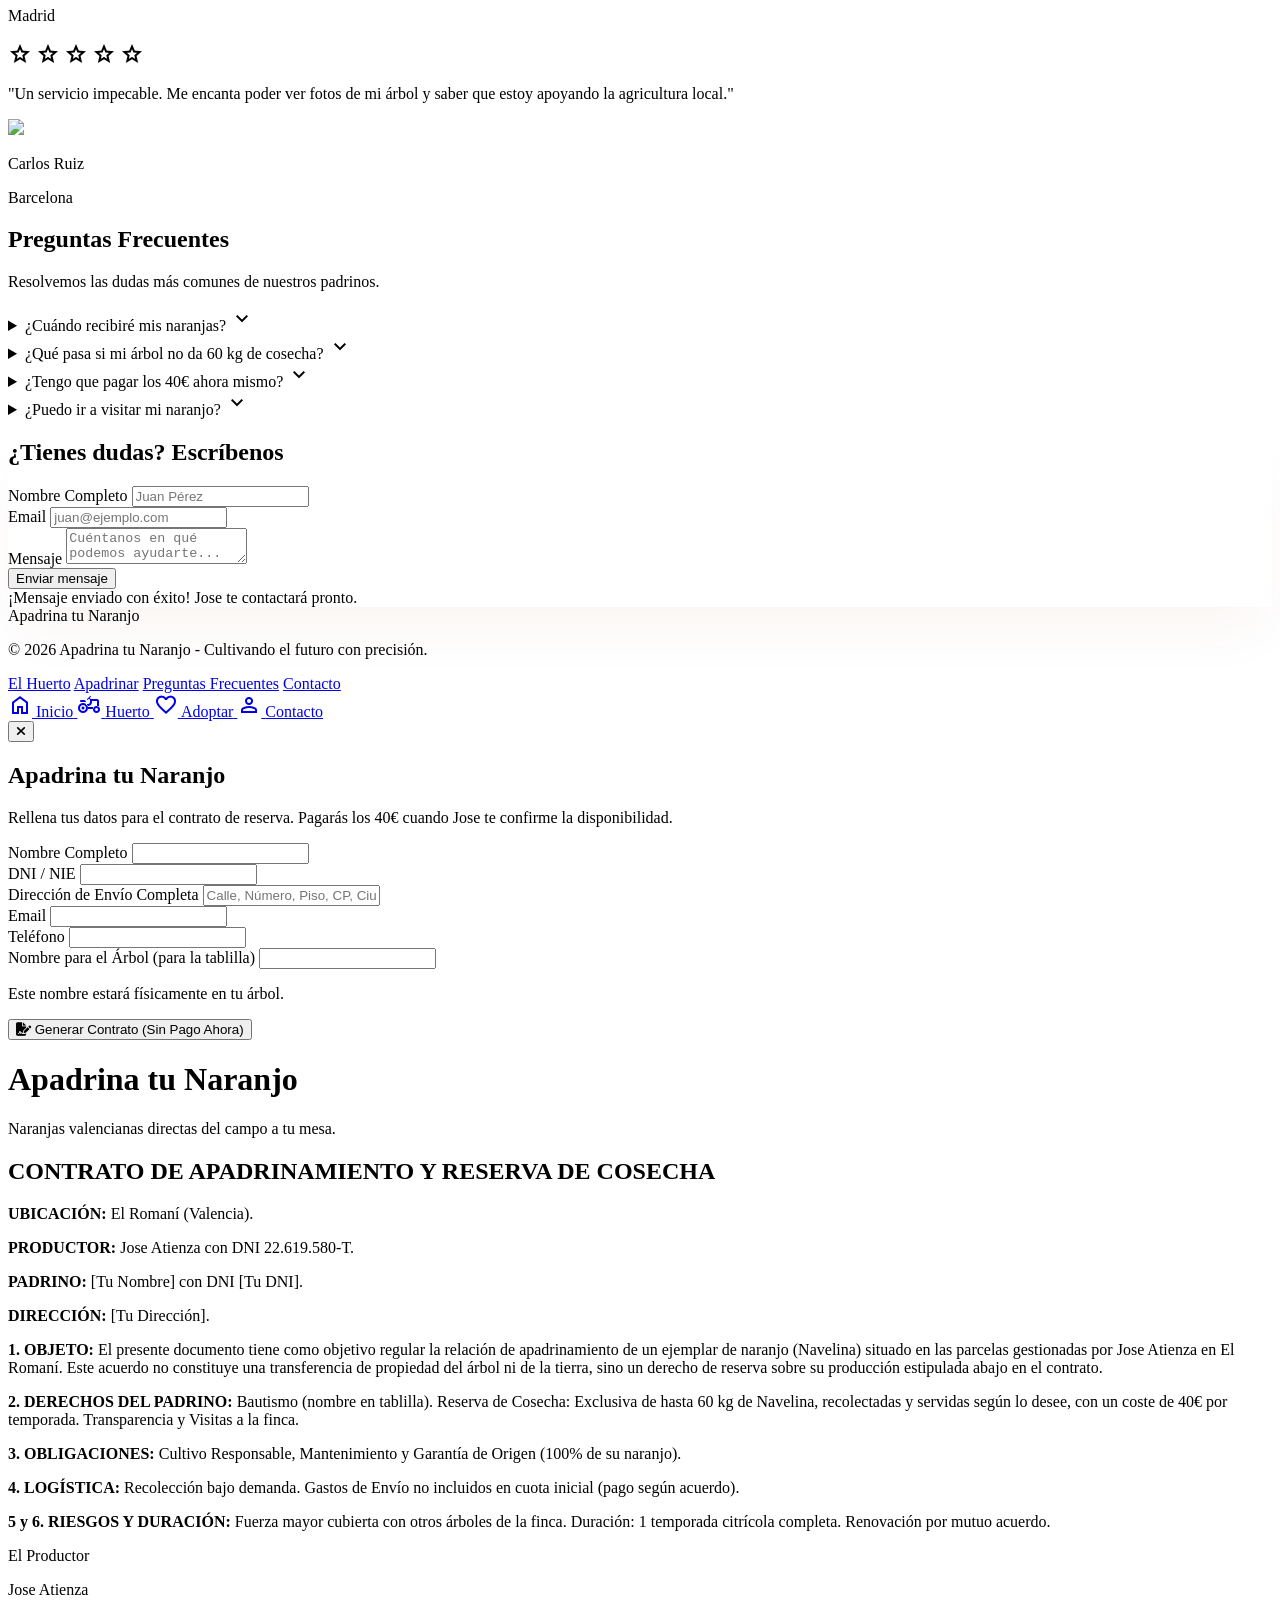
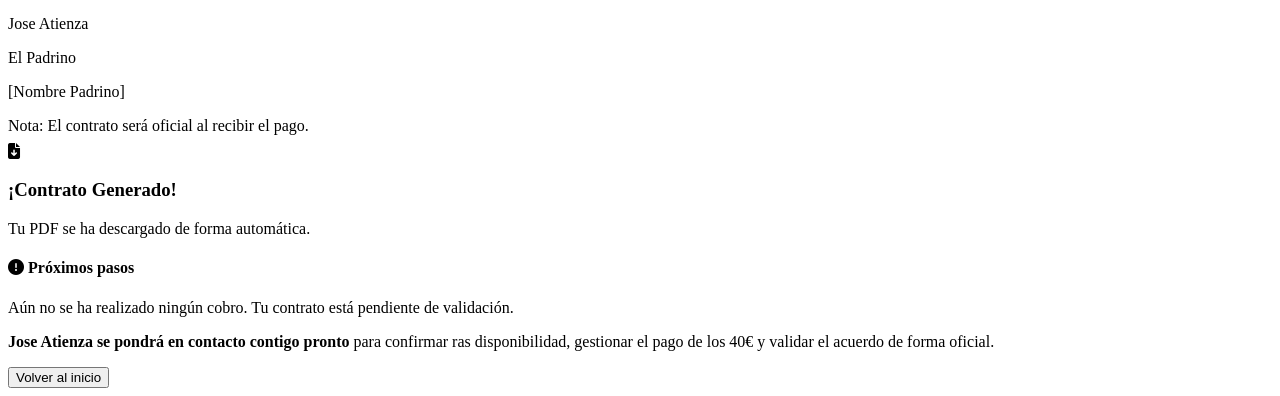
==== commit fe3662b3: "UI tweaks and add FAQ section" ====
--- a/index.html
+++ b/index.html
@@ -1,310 +1,376 @@
 <!DOCTYPE html>
-<html lang="es">
-<head>
-    <meta charset="UTF-8">
-    <meta name="viewport" content="width=device-width, initial-scale=1.0">
-    <title>Apadrina tu Naranjo | Naranjas Navelina directas del árbol</title>
-    <meta name="description" content="Apadrina un naranjo en El Romaní (Valencia) gestionado por Jose Atienza. Asegura tu cosecha anual de 60 kg de naranjas Navelina directas del campo a tu mesa por 40€/año.">
-    <script src="https://cdn.tailwindcss.com"></script>
-    <script>
-        tailwind.config = {
-            theme: {
-                extend: {
-                    colors: {
-                        corpOrange: '#F57C00', // primary_container (Stitch)
-                        corpOrangeDark: '#964900', // primary (Stitch)
-                        corpGreen: '#1B6D24', // secondary (Stitch)
-                        bgBase: '#fcf9f4',
-                        surfaceLow: '#f6f3ee',
-                        surfaceHigh: '#ebe8e3'
-                    },
-                    fontFamily: {
-                        sans: ['Inter', 'sans-serif'],
-                        display: ['Manrope', 'sans-serif'],
-                    }
-                }
+
+<html class="light" lang="es"><head>
+<meta charset="utf-8"/>
+<meta content="width=device-width, initial-scale=1.0" name="viewport"/>
+<link href="https://fonts.googleapis.com" rel="preconnect"/>
+<link crossorigin="" href="https://fonts.gstatic.com" rel="preconnect"/>
+<link href="https://fonts.googleapis.com/css2?family=Inter:wght@400;500;600;700&amp;family=Manrope:wght@700;800;900&amp;display=swap" rel="stylesheet"/>
+<link href="https://fonts.googleapis.com/css2?family=Material+Symbols+Outlined:wght,FILL@100..700,0..1&amp;display=swap" rel="stylesheet"/>
+<link href="https://fonts.googleapis.com/css2?family=Material+Symbols+Outlined:wght,FILL@100..700,0..1&amp;display=swap" rel="stylesheet"/>
+<script src="https://cdn.tailwindcss.com?plugins=forms,container-queries"></script>
+<script id="tailwind-config">
+      tailwind.config = {
+        darkMode: "class",
+        theme: {
+          extend: {
+            "colors": {
+                    "on-primary-container": "#572800",
+                    "on-surface": "#1c1c19",
+                    "on-primary-fixed": "#311300",
+                    "tertiary-fixed": "#ffdbce",
+                    "on-tertiary-container": "#472f26",
+                    "on-background": "#1c1c19",
+                    "on-tertiary-fixed-variant": "#5b4137",
+                    "secondary": "#1b6d24",
+                    "on-secondary-fixed": "#002204",
+                    "inverse-on-surface": "#f3f0eb",
+                    "background": "#fcf9f4",
+                    "inverse-surface": "#31302d",
+                    "on-tertiary": "#ffffff",
+                    "tertiary": "#75584d",
+                    "secondary-container": "#a0f399",
+                    "surface-variant": "#e5e2dd",
+                    "surface-container-highest": "#e5e2dd",
+                    "on-primary": "#ffffff",
+                    "tertiary-container": "#b8968a",
+                    "secondary-fixed-dim": "#88d982",
+                    "surface-container-high": "#ebe8e3",
+                    "on-error-container": "#93000a",
+                    "surface-container-low": "#f6f3ee",
+                    "on-tertiary-fixed": "#2b160f",
+                    "surface-container": "#f0ede9",
+                    "surface-dim": "#dcdad5",
+                    "surface": "#fcf9f4",
+                    "on-secondary": "#ffffff",
+                    "outline-variant": "#dec1af",
+                    "surface-container-lowest": "#ffffff",
+                    "surface-bright": "#fcf9f4",
+                    "on-secondary-fixed-variant": "#005312",
+                    "on-error": "#ffffff",
+                    "error-container": "#ffdad6",
+                    "on-primary-fixed-variant": "#723600",
+                    "primary-fixed": "#ffdcc6",
+                    "error": "#ba1a1a",
+                    "primary-fixed-dim": "#ffb786",
+                    "secondary-fixed": "#a3f69c",
+                    "outline": "#8b7263",
+                    "on-surface-variant": "#574235",
+                    "tertiary-fixed-dim": "#e4beb2",
+                    "primary-container": "#f57c00",
+                    "on-secondary-container": "#217128",
+                    "inverse-primary": "#ffb786",
+                    "surface-tint": "#964900",
+                    "primary": "#964900"
+            },
+            "borderRadius": {
+                    "DEFAULT": "0.125rem",
+                    "lg": "0.25rem",
+                    "xl": "0.5rem",
+                    "full": "0.75rem"
+            },
+            "fontFamily": {
+                    "headline": ["Manrope"],
+                    "body": ["Inter"],
+                    "label": ["Inter"]
             }
+          },
+        },
+      }
+    </script>
+<style>
+        .material-symbols-outlined {
+            font-variation-settings: 'FILL' 0, 'wght' 400, 'GRAD' 0, 'opsz' 24;
         }
-    </script>
-    <link href="https://fonts.googleapis.com/css2?family=Inter:wght@300;400;600;800&family=Manrope:wght@400;600;800&display=swap" rel="stylesheet">
+        .editorial-shadow {
+            box-shadow: 0 30px 60px -12px rgba(150, 73, 0, 0.06);
+        }
+    </style>
+<style>
+    body {
+      min-height: max(884px, 100dvh);
+    }
+  </style>
+  
     <script src="https://cdnjs.cloudflare.com/ajax/libs/html2pdf.js/0.10.1/html2pdf.bundle.min.js"></script>
     <link rel="stylesheet" href="css/style.css">
-    <!-- FontAwesome para iconos -->
     <link rel="stylesheet" href="https://cdnjs.cloudflare.com/ajax/libs/font-awesome/6.4.0/css/all.min.css">
 </head>
-<body class="font-sans bg-bgBase text-gray-900 antialiased">
-    
-    <!-- Header -->
-    <header class="bg-white/90 backdrop-blur-md fixed w-full top-0 z-40 transition-all duration-300" id="header" style="border-bottom: 1px solid rgba(222, 193, 175, 0.3);">
-        <div class="max-w-7xl mx-auto px-4 sm:px-6 lg:px-8 h-20 flex items-center justify-between">
-            <div class="flex-shrink-0 flex items-center">
-                <img src="logo.png" alt="Apadrina tu Naranjo" class="h-24 w-auto object-contain rounded drop-shadow-sm" onerror="this.src='https://via.placeholder.com/150x50?text=Logo+Aqui'">
-            </div>
-            <nav class="hidden md:flex space-x-8">
-                <a href="#como-funciona" class="text-sm font-bold text-[#574235] hover:text-corpOrangeDark transition-colors tracking-wide uppercase">Cómo funciona</a>
-                <a href="#impacto" class="text-sm font-bold text-[#574235] hover:text-corpOrangeDark transition-colors tracking-wide uppercase">Impacto</a>
-                <a href="#garantia" class="text-sm font-bold text-[#574235] hover:text-corpOrangeDark transition-colors tracking-wide uppercase">Garantías</a>
-            </nav>
-            <div class="hidden md:block">
-                <button onclick="openModal('reservaModal')" class="bg-corpOrangeDark text-white px-6 py-2 rounded-md font-bold shadow-md hover:bg-corpOrange transition-all">Apadrinar</button>
-            </div>
-        </div>
-    </header>
-
-    <!-- Hero Section -->
-    <section class="relative pt-32 pb-20 lg:pt-40 lg:pb-32 overflow-hidden bg-surfaceHigh">
-        <div class="absolute inset-0 bg-cover bg-center bg-no-repeat" style="background-image: url('https://images.unsplash.com/photo-1549887552-cb1071d3e5ca?q=80&w=2000&auto=format&fit=crop');"></div>
-        <div class="absolute inset-0 bg-black/60 backdrop-blur-[2px]"></div>
-        <div class="relative z-10 max-w-7xl mx-auto px-4 sm:px-6 lg:px-8 text-center pt-8">
-            <span class="inline-block py-1 px-4 rounded-full bg-corpOrangeDark/30 text-orange-200 font-bold tracking-widest text-xs mb-6 uppercase border border-corpOrangeDark/50">🔥 Temporada 2026 Abierta</span>
-            <h1 class="font-display text-4xl sm:text-5xl lg:text-7xl font-extrabold text-white tracking-tight mb-6">
-                Naranjas directas del árbol<br class="hidden sm:block"><span class="text-transparent bg-clip-text bg-gradient-to-r from-corpOrange to-yellow-400">a tu mesa en 24/48h</span>
-            </h1>
-            <p class="mt-4 max-w-2xl text-xl text-gray-200 mx-auto mb-8 font-medium leading-relaxed">
-                Apadrina tu propio naranjo en Valencia, ponle tu nombre y recibe hasta <strong>60 kg anuales</strong> de tu cosecha por solo 40€ de mantenimiento.
-            </p>
-            <div class="flex flex-wrap justify-center items-center gap-6 mb-12 text-sm text-gray-300 font-semibold">
-                <div class="flex items-center"><i class="fa-solid fa-check-circle text-green-400 mr-2 text-lg"></i> Sin Censores Químicos</div>
-                <div class="flex items-center"><i class="fa-solid fa-check-circle text-green-400 mr-2 text-lg"></i> Cosecha Bajo Demanda</div>
-                <div class="flex items-center"><i class="fa-solid fa-check-circle text-green-400 mr-2 text-lg"></i> Trato directo</div>
-            </div>
-            <div class="mt-10 max-w-sm mx-auto sm:max-w-none sm:flex sm:justify-center gap-4">
-                <button onclick="openModal('reservaModal')" class="w-full sm:w-auto px-10 py-4 border-none text-lg font-display font-extrabold rounded-md text-white bg-gradient-to-b from-corpOrange to-corpOrangeDark hover:opacity-90 transition-all shadow-[0_15px_30px_rgba(150,73,0,0.4)] flex items-center justify-center">
-                    🍊 ¡QUIERO APADRINAR UN NARANJO YA!
-                </button>
-                <button onclick="openModal('dudasModal')" class="w-full sm:w-auto mt-4 sm:mt-0 px-8 py-4 border border-[#dec1af] border-opacity-30 text-lg font-bold rounded-md text-white bg-white/10 hover:bg-white/20 backdrop-blur-md transition-all flex items-center justify-center">
-                    <i class="fa-solid fa-circle-question mr-3 text-xl"></i>
-                    Tengo Dudas
-                </button>
-            </div>
-        </div>
-    </section>
-
-    <!-- Cómo Funciona -->
-    <section id="como-funciona" class="py-24 bg-bgBase">
-        <div class="max-w-7xl mx-auto px-4 sm:px-6 lg:px-8">
-            <div class="mb-16 border-b border-[#dec1af]/30 pb-4">
-                <span class="text-sm font-bold tracking-widest uppercase text-corpGreen mb-2 block">Mecánica</span>
-                <h2 class="font-display text-4xl font-extrabold text-[#31302d] tracking-tight">Cómo funciona en 4 pasos</h2>
-            </div>
-            
-            <div class="grid grid-cols-1 md:grid-cols-4 gap-8">
-                <div class="bg-surfaceLow rounded-md p-8 pt-12 relative hover:-translate-y-1 transition-transform border border-transparent hover:border-[#dec1af]/50">
-                    <div class="absolute top-0 left-8 -translate-y-1/2 w-12 h-12 bg-white text-corpOrangeDark font-display font-bold text-xl flex items-center justify-center rounded-md shadow-sm border border-[#dec1af]/30">1</div>
-                    <h3 class="font-display text-xl font-bold mb-3 text-[#1c1c19]">Reserva y Bautiza</h3>
-                    <p class="text-sm leading-relaxed text-[#574235]">Elige tu árbol en nuestra finca y dale un nombre. Nosotros colocaremos una tablilla física con él.</p>
-                </div>
-                <div class="bg-surfaceLow rounded-md p-8 pt-12 relative hover:-translate-y-1 transition-transform border border-transparent hover:border-[#dec1af]/50">
-                    <div class="absolute top-0 left-8 -translate-y-1/2 w-12 h-12 bg-white text-corpOrangeDark font-display font-bold text-xl flex items-center justify-center rounded-md shadow-sm border border-[#dec1af]/30">2</div>
-                    <h3 class="font-display text-xl font-bold mb-3 text-[#1c1c19]">Recibe tu Certificado</h3>
-                    <p class="text-sm leading-relaxed text-[#574235]">Obtendrás un título de apadrinamiento único y la primera fotografía de tu árbol recién bautizado.</p>
-                </div>
-                <div class="bg-surfaceLow rounded-md p-8 pt-12 relative hover:-translate-y-1 transition-transform border border-transparent hover:border-[#dec1af]/50">
-                    <div class="absolute top-0 left-8 -translate-y-1/2 w-12 h-12 bg-white text-corpOrangeDark font-display font-bold text-xl flex items-center justify-center rounded-md shadow-sm border border-[#dec1af]/30">3</div>
-                    <h3 class="font-display text-xl font-bold mb-3 text-[#1c1c19]">Elige tu Envío</h3>
-                    <p class="text-sm leading-relaxed text-[#574235]">De noviembre a abril, decide en qué momento y cuántos kilos quieres recibir de tu propia cosecha de Navelinas.</p>
-                </div>
-                <div class="bg-surfaceLow rounded-md p-8 pt-12 relative hover:-translate-y-1 transition-transform border border-transparent hover:border-[#dec1af]/50">
-                    <div class="absolute top-0 left-8 -translate-y-1/2 w-12 h-12 bg-white text-corpOrangeDark font-display font-bold text-xl flex items-center justify-center rounded-md shadow-sm border border-[#dec1af]/30">4</div>
-                    <h3 class="font-display text-xl font-bold mb-3 text-[#1c1c19]">Disfruta la Frescura</h3>
-                    <p class="text-sm leading-relaxed text-[#574235]">Recolectamos bajo demanda exclusivamente para ti y te lo entregamos directo a tu puerta en 24/48h.</p>
-                </div>
-            </div>
-        </div>
-    </section>
-
-    <!-- Sostenibilidad e Impacto -->
-    <section id="impacto" class="py-24 bg-surfaceHigh relative">
-        <div class="max-w-7xl mx-auto px-4 sm:px-6 lg:px-8 grid md:grid-cols-2 gap-16 items-center">
-            <div>
-                <span class="text-sm font-bold tracking-widest uppercase text-corpGreen mb-2 block">Conciencia</span>
-                <h2 class="font-display text-4xl md:text-5xl font-extrabold text-[#31302d] tracking-tight mb-8">El impacto real<br>de tu Apadrinamiento</h2>
-                <p class="text-lg text-[#574235] mb-8 leading-relaxed">Apadrinar no es solo una compra logística. Estás participando activamente en una <strong>revolución alimentaria sostenible</strong> frente a la industria tradicional.</p>
-                <div class="space-y-6">
-                    <div class="flex items-start">
-                        <div class="bg-[#a0f399] w-10 h-10 rounded-md flex items-center justify-center shrink-0 mt-1 mr-4">
-                            <i class="fa-solid fa-leaf text-[#005312]"></i>
-                        </div>
-                        <div>
-                            <h4 class="font-bold text-lg text-[#1c1c19]">Absorbes 50 kg de CO2/año</h4>
-                            <p class="text-sm text-[#574235] mt-1 line-clamp-3">Tu naranjo es un pulmón oxigenado. Trabaja como sumidero natural de carbono limpiando la atmósfera valenciana día tras día.</p>
-                        </div>
+<body class="bg-background text-on-background font-body selection:bg-primary-container selection:text-on-primary-container">
+<!-- TopAppBar -->
+<header class="fixed top-0 w-full z-50 bg-white/80 dark:bg-stone-900/80 backdrop-blur-xl shadow-sm">
+<nav class="max-w-7xl mx-auto flex items-center justify-between px-6 py-4">
+<div class="flex items-center gap-2">
+<img src="logo.png" alt="Apadrina tu Naranjo" class="h-14 w-auto object-contain rounded">
+</div>
+<button onclick="openModal('reservaModal')" class="hidden md:block bg-primary-container text-white px-6 py-2 rounded-xl font-bold transition-all active:scale-95">
+                Apadrinar
+            </button>
+</nav>
+</header>
+<main class="pt-16 pb-24 md:pb-0">
+<!-- Hero Section -->
+<section class="relative w-full min-h-[795px] flex items-center overflow-hidden">
+<div class="absolute inset-0 z-0">
+<img class="w-full h-full object-cover" data-alt="Stunning sun-drenched Valencian orange grove at dawn with golden light filtering through vibrant green leaves and ripe fruit" src="https://lh3.googleusercontent.com/aida-public/[base64]"/>
+<div class="absolute inset-0 bg-gradient-to-r from-background via-background/40 to-transparent"></div>
+</div>
+<div class="relative z-10 max-w-7xl mx-auto px-6 py-20 w-full">
+<div class="max-w-2xl">
+<span class="inline-block px-3 py-1 mb-6 rounded-full bg-secondary-container text-on-secondary-container font-label text-[10px] font-bold uppercase tracking-widest">Agrotech Sostenible</span>
+<h1 class="font-headline font-extrabold text-display-md md:text-6xl text-on-surface tracking-tighter leading-[0.9] mb-6">
+                        Apadrina tu <span class="text-primary italic">Naranjo</span> en Valencia
+                    </h1>
+<p class="text-on-surface-variant text-lg md:text-xl max-w-lg mb-10 leading-relaxed">
+                        Disfruta de 60kg de naranjas navelinas recién recolectadas por solo 40€ al año. Directo del campo a tu mesa.
+                    </p>
+<div class="flex flex-col sm:flex-row gap-4">
+<button onclick="openModal('reservaModal')" class="bg-primary text-white font-headline font-bold px-8 py-4 rounded-xl shadow-lg hover:bg-primary-container transition-all active:scale-95">
+                            Quiero Apadrinar
+                        </button>
+<button onclick="document.getElementById('huerto').scrollIntoView({behavior:'smooth'})" class="border-2 border-secondary text-secondary font-headline font-bold px-8 py-4 rounded-xl hover:bg-secondary/5 transition-all active:scale-95">
+                            Conocer más
+                        </button>
+</div>
+</div>
+</div>
+</section>
+<!-- How it Works Section - Bento Style -->
+<section class="py-24 px-6 max-w-7xl mx-auto">
+<div class="text-center mb-16">
+<h2 id="huerto" class="font-headline font-black text-4xl tracking-tighter mb-4 pt-16">Tu huerto digital</h2>
+<p class="text-on-surface-variant">Tres pasos para revolucionar tu consumo.</p>
+</div>
+<div class="grid grid-cols-1 md:grid-cols-3 gap-6">
+<!-- Step 1 -->
+<div class="bg-surface-container-low p-8 rounded-[2rem] editorial-shadow group transition-transform hover:-translate-y-2">
+<div class="w-16 h-16 bg-white rounded-2xl flex items-center justify-center mb-8 shadow-sm">
+<span class="material-symbols-outlined text-4xl text-primary" data-icon="tree">park</span>
+</div>
+<h3 class="font-headline font-bold text-2xl mb-4">Elige tu Árbol</h3>
+<p class="text-on-surface-variant leading-relaxed">Selecciona un naranjo en nuestra finca de Valencia. Le pondremos tu nombre y podrás seguir su crecimiento.</p>
+</div>
+<!-- Step 2 -->
+<div class="bg-surface-container-low p-8 rounded-[2rem] editorial-shadow group transition-transform hover:-translate-y-2">
+<div class="w-16 h-16 bg-white rounded-2xl flex items-center justify-center mb-8 shadow-sm">
+<span class="material-symbols-outlined text-4xl text-secondary" data-icon="agriculture">agriculture</span>
+</div>
+<h3 class="font-headline font-bold text-2xl mb-4">Nosotros Cuidamos</h3>
+<p class="text-on-surface-variant leading-relaxed">Agricultores expertos miman tu árbol con tecnología de precisión y técnicas sostenibles.</p>
+</div>
+<!-- Step 3 -->
+<div class="bg-surface-container-low p-8 rounded-[2rem] editorial-shadow group transition-transform hover:-translate-y-2">
+<div class="w-16 h-16 bg-white rounded-2xl flex items-center justify-center mb-8 shadow-sm">
+<span class="material-symbols-outlined text-4xl text-orange-600" data-icon="local_shipping">local_shipping</span>
+</div>
+<h3 class="font-headline font-bold text-2xl mb-4">Cosecha en Casa</h3>
+<p class="text-on-surface-variant leading-relaxed">Recibe tus 60kg de naranjas en el momento óptimo de maduración, directas del árbol.</p>
+</div>
+</div>
+</section>
+<!-- Product Details / Pricing -->
+<section class="bg-secondary text-white py-24 overflow-hidden relative">
+<div class="absolute right-0 top-0 opacity-10 pointer-events-none -mr-20 -mt-20">
+<span class="material-symbols-outlined text-[400px]" data-icon="agriculture">agriculture</span>
+</div>
+<div class="max-w-7xl mx-auto px-6 grid md:grid-cols-2 gap-12 items-center">
+<div>
+<h2 class="font-headline font-black text-4xl md:text-5xl tracking-tighter mb-6 leading-none">La suscripción que conecta con la tierra.</h2>
+<ul class="space-y-6">
+<li class="flex items-start gap-4">
+<span class="material-symbols-outlined bg-white/20 p-1 rounded-full text-white" data-icon="check">check</span>
+<span class="text-lg">Variedad Navelina Premium (Extra Dulce)</span>
+</li>
+<li class="flex items-start gap-4">
+<span class="material-symbols-outlined bg-white/20 p-1 rounded-full text-white" data-icon="check">check</span>
+<span class="text-lg">Envío incluido en la península</span>
+</li>
+<li class="flex items-start gap-4">
+<span class="material-symbols-outlined bg-white/20 p-1 rounded-full text-white" data-icon="check">check</span>
+<span class="text-lg">Certificado de Apadrinamiento Digital</span>
+</li>
+</ul>
+</div>
+<div class="bg-white text-on-surface p-12 rounded-[2.5rem] shadow-2xl relative">
+<div class="absolute -top-6 -right-6 bg-primary-container text-white p-4 rounded-2xl font-black text-xl rotate-12 shadow-lg">
+                        ¡Oferta Anual!
                     </div>
-                    <div class="flex items-start">
-                        <div class="bg-[#a0f399] w-10 h-10 rounded-md flex items-center justify-center shrink-0 mt-1 mr-4">
-                            <i class="fa-solid fa-ban text-[#005312]"></i>
-                        </div>
-                        <div>
-                            <h4 class="font-bold text-lg text-[#1c1c19]">Cero Desperdicio Alimentario</h4>
-                            <p class="text-sm text-[#574235] mt-1">Cultivamos lo que tú demandas. Eliminamos el volumen de fruta que termina pudriéndose en los campos por la falta de previsión y precios injustos.</p>
-                        </div>
-                    </div>
-                    <div class="flex items-start">
-                        <div class="bg-[#a0f399] w-10 h-10 rounded-md flex items-center justify-center shrink-0 mt-1 mr-4">
-                            <i class="fa-solid fa-hand-holding-dollar text-[#005312]"></i>
-                        </div>
-                        <div>
-                            <h4 class="font-bold text-lg text-[#1c1c19]">Comercio Justo Real</h4>
-                            <p class="text-sm text-[#574235] mt-1">Al eliminar la red de especuladores intermediarios, garantizas un sueldo digno a los agricultores de El Romaní.</p>
-                        </div>
-                    </div>
-                </div>
-            </div>
-            <div class="bg-surfaceLow rounded-[4px] overflow-hidden aspect-square relative shadow-lg">
-                <!-- Soft masking effect from design instructions -->
-                <div class="absolute inset-0 bg-gradient-to-t from-surfaceHigh to-transparent z-10 opacity-30"></div>
-                <img src="https://images.unsplash.com/photo-1595841696650-6f4e1ced13ae?q=80&w=1000&auto=format&fit=crop" class="w-full h-full object-cover relative z-0" alt="Jose Atienza en el campo">
-            </div>
-        </div>
-    </section>
-
-    <!-- Condiciones / Diseño transparente The Precision Grove -->
-    <section id="garantia" class="py-24 bg-corpGreen text-white overflow-hidden relative">
-        <div class="absolute inset-0 opacity-10 bg-[url('https://images.unsplash.com/photo-1498454593465-98a44d8c1c5a?q=80&w=2000&auto=format&fit=crop')] bg-cover mix-blend-overlay"></div>
-        <div class="max-w-7xl mx-auto px-4 sm:px-6 lg:px-8 relative z-10 grid md:grid-cols-2 gap-16">
-            <div class="flex flex-col justify-center order-2 md:order-1">
-                <div class="bg-white text-gray-900 rounded-md p-10 md:p-12 shadow-2xl">
-                    <span class="text-xs font-bold tracking-widest uppercase text-corpOrangeDark mb-2 block">Experiencia Real</span>
-                    <h3 class="font-display font-extrabold text-3xl mb-4 text-[#1c1c19]">Ven a visitar tu huerto</h3>
-                    <p class="text-[#574235] mb-6 text-sm leading-relaxed">El apadrinamiento va mucho más allá del entorno puramente digital. Estaremos encantados de abrirte las puertas de nuestra finca en El Romaní (Valencia). Ven con tu familia a pasear entre los árboles, conoce a Jose en persona y, lo más importante: <strong>recolecta tú mismo las naranjas de tu árbol</strong>.</p>
-                    <p class="text-xs text-[#8b7263] uppercase tracking-widest font-bold mb-8">* Acordar cita previa en temporada.</p>
-                    <button onclick="openModal('reservaModal')" class="w-full text-center bg-corpOrangeDark text-white py-4 font-bold rounded-md hover:bg-corpOrange transition-colors">Apadrinar 60kg por 40€</button>
-                </div>
-            </div>
-            <div class="order-1 md:order-2">
-                <h2 class="font-display text-4xl font-extrabold tracking-tight mb-8">Condiciones Transparentes y Beneficios Exclusivos</h2>
-                <div class="space-y-6 text-[#a0f399]">
-                    <div class="flex items-start">
-                        <i class="fa-solid fa-check mt-1 mr-4 text-white"></i> 
-                        <p><strong>Sin Compromiso de Permanencia:</strong> Eres totalmente libre de cancelar la renovación al término de la temporada vigente sin penalizaciones.</p>
-                    </div>
-                    <div class="flex items-start">
-                        <i class="fa-solid fa-check mt-1 mr-4 text-white"></i> 
-                        <p><strong>Kilos Acumulables:</strong> ¿No has logrado consumir tus 60kg previstos? No los pierdes; se guardan en tu "bolsa" para la siguiente campaña.</p>
-                    </div>
-                    <div class="flex items-start">
-                        <i class="fa-solid fa-check mt-1 mr-4 text-white"></i> 
-                        <p><strong>Riesgo Cero:</strong> En caso de que tú naranjo se vea afectado por heladas, inclemencias, o plagas, seguiremos proveyéndote los kilos pactados con la reserva premium de la propia finca.</p>
-                    </div>
-                </div>
-                
-                <div class="bg-[#1b6d24]/60 backdrop-blur-sm p-6 rounded-md mt-10 border border-[#a0f399]/30 shadow-inner">
-                    <h4 class="font-display font-bold text-white text-xl mb-2 flex items-center"><i class="fa-solid fa-award mr-3 text-yellow-300"></i> Plan de Fidelidad</h4>
-                    <p class="text-sm text-[#a0f399]">Premiamos tu confianza. Al renovar tu apadrinamiento para el segundo año consecutivo, te regalamos <strong>6 kg extra gratis</strong> introducidos en tu primer envío de la temporada.</p>
-                </div>
-            </div>
-        </div>
-    </section>
-
-    <!-- FAQ -->
-    <section class="py-24 bg-bgBase">
-        <div class="max-w-3xl mx-auto px-4 sm:px-6 lg:px-8">
-            <h2 class="font-display text-4xl font-extrabold text-[#31302d] tracking-tight mb-12 text-center">Preguntas Frecuentes</h2>
-            <div class="space-y-6">
-                <div class="bg-surfaceLow rounded-md p-6 border border-[#dec1af]/30">
-                    <h4 class="font-bold text-lg text-[#1c1c19] mb-2">¿Cuánto vive mi naranjo?</h4>
-                    <p class="text-[#574235] text-sm">Un naranjo en plena producción suele vivir ofreciendo frutos de extrema calidad durante unos 30 años. Este contrato asocia tu nombre durante 1 temporada (renovable anualmente).</p>
-                </div>
-                <div class="bg-surfaceLow rounded-md p-6 border border-[#dec1af]/30">
-                    <h4 class="font-bold text-lg text-[#1c1c19] mb-2">¿Es posible regalar este apadrinamiento?</h4>
-                    <p class="text-[#574235] text-sm">Totalmente. Constituye un excelente y original regalo para Navidad, aniversarios o eventos corporativos. Realiza el pedido con total normalidad pero introduce el nombre del afortunado en el proceso de check-out, se generará el certificado a su nombre.</p>
-                </div>
-                <div class="bg-surfaceLow rounded-md p-6 border border-[#dec1af]/30">
-                    <h4 class="font-bold text-lg text-[#1c1c19] mb-2">Una vez pago los 40€ iniciales, ¿cuánto cuestan los envíos logísticos?</h4>
-                    <p class="text-[#574235] text-sm">La cuota cubre el mantenimiento. Los envíos de cajas a demanda tienen una tarifa logística a contrareembolso en tu domicilio en base al volumen solicitado; sin embargo, al prescindir de minoristas, el margen siempre jugará a tu favor.</p>
-                </div>
-            </div>
-        </div>
-    </section>
-
-    <!-- Footer -->
-    <footer class="bg-[#1c1c19] text-[#dec1af] py-16 text-center md:text-left">
-        <div class="max-w-7xl mx-auto px-4 sm:px-6 lg:px-8 grid md:grid-cols-3 gap-12">
-            <div>
-                <h3 class="font-display text-white text-2xl font-bold mb-4">Apadrina tu Naranjo</h3>
-                <p class="text-sm">La experiencia original agro-tech.<br>Naranjas Navelina puras, directas del campo a tu mesa.</p>
-            </div>
-            <div>
-                <h3 class="font-display text-white text-lg font-bold mb-4">Contacto</h3>
-                <p class="mb-2"><i class="fa-solid fa-envelope mr-3"></i> info@apadrinatunaranjo.es</p>
-                <p><i class="fa-solid fa-map-location-dot mr-3"></i> Finca El Romaní (Valencia)</p>
-            </div>
-            <div>
-                <h3 class="font-display text-white text-lg font-bold mb-4">Mecánica Legal</h3>
-                <p class="mb-2"><a href="#" class="hover:text-white transition-colors">Términos del Contrato</a></p>
-                <p><a href="#" class="hover:text-white transition-colors">Privacidad GDPR</a></p>
-            </div>
-        </div>
-        <div class="mt-12 border-t border-[#31302d] pt-8 text-center text-xs opacity-60">
-            <p>&copy; 2026 Apadrina tu Naranjo. Proyecto implementado con Stitch Design System "The Precision Grove".</p>
-        </div>
-    </footer>
-
-    <!-- MODALES -->
-
-    <!-- Formulario 1: Dudas -->
-    <div id="dudasModal" class="fixed inset-0 z-50 hidden" aria-labelledby="modal-title" role="dialog" aria-modal="true">
-        <div class="flex items-center justify-center min-h-screen pt-4 px-4 pb-20 text-center sm:p-0">
-            <div class="fixed inset-0 bg-gray-900 bg-opacity-75 transition-opacity backdrop-blur-sm" onclick="closeModal('dudasModal')"></div>
-
-            <div class="inline-block align-bottom bg-white rounded-2xl text-left overflow-hidden shadow-2xl transform transition-all sm:my-8 sm:align-middle sm:max-w-lg w-full z-50">
-                <div class="absolute top-0 right-0 pt-4 pr-4">
-                    <button type="button" onclick="closeModal('dudasModal')" class="bg-white rounded-md text-gray-400 hover:text-gray-500 focus:outline-none">
-                        <span class="sr-only">Cerrar</span>
-                        <i class="fa-solid fa-xmark text-xl"></i>
+<span class="text-primary font-bold uppercase tracking-widest text-sm mb-4 block">Suscripción Anual</span>
+<div class="flex items-baseline gap-2 mb-6">
+<span class="text-6xl font-headline font-black tracking-tighter">40€</span>
+<span class="text-on-surface-variant">/ año</span>
+</div>
+<div class="space-y-4 mb-10">
+<div class="flex justify-between py-2 border-b border-surface-variant">
+<span class="text-on-surface-variant">Cosecha garantizada</span>
+<span class="font-bold">60 kg</span>
+</div>
+<div class="flex justify-between py-2 border-b border-surface-variant">
+<span class="text-on-surface-variant">Precio por kilo</span>
+<span class="font-bold">0,66 €/kg</span>
+</div>
+</div>
+<button onclick="openModal('reservaModal')" class="w-full bg-primary text-white font-headline font-black py-5 rounded-2xl text-xl hover:scale-[1.02] active:scale-95 transition-all">
+                        Quiero mi Naranjo
                     </button>
-                </div>
-                
-                <div id="dudas-form-container" class="bg-white px-4 pt-5 pb-4 sm:p-6 sm:pb-4">
-                    <div class="sm:flex sm:items-start">
-                        <div class="mt-3 text-center sm:mt-0 sm:text-left w-full">
-                            <h3 class="text-2xl leading-6 font-bold text-gray-900 mb-6" id="modal-title">¿Tienes dudas?</h3>
-                            <form id="form-dudas" onsubmit="submitDudas(event)">
-                                <input type="hidden" name="_captcha" value="false">
-                                <input type="hidden" name="_subject" value="Nueva duda desde Landing Page Apadrina Tu Naranjo">
-                                <div class="space-y-4">
-                                    <div>
-                                        <label for="dudas-nombre" class="block text-sm font-medium text-gray-700">Nombre</label>
-                                        <input type="text" name="nombre" id="dudas-nombre" required class="mt-1 block w-full border border-gray-300 rounded-md shadow-sm py-2 px-3 focus:outline-none focus:ring-corpOrange focus:border-corpOrange sm:text-sm">
-                                    </div>
-                                    <div>
-                                        <label for="dudas-email" class="block text-sm font-medium text-gray-700">Email</label>
-                                        <input type="email" name="email" id="dudas-email" required class="mt-1 block w-full border border-gray-300 rounded-md shadow-sm py-2 px-3 focus:outline-none focus:ring-corpOrange focus:border-corpOrange sm:text-sm">
-                                    </div>
-                                    <div>
-                                        <label for="dudas-telefono" class="block text-sm font-medium text-gray-700">Teléfono</label>
-                                        <input type="tel" name="telefono" id="dudas-telefono" required class="mt-1 block w-full border border-gray-300 rounded-md shadow-sm py-2 px-3 focus:outline-none focus:ring-corpOrange focus:border-corpOrange sm:text-sm">
-                                    </div>
-                                    <div>
-                                        <label for="dudas-mensaje" class="block text-sm font-medium text-gray-700">Mensaje</label>
-                                        <textarea id="dudas-mensaje" name="mensaje" rows="4" required class="mt-1 block w-full border border-gray-300 rounded-md shadow-sm py-2 px-3 focus:outline-none focus:ring-corpOrange focus:border-corpOrange sm:text-sm"></textarea>
-                                    </div>
-                                </div>
-                                <div class="mt-6 sm:flex sm:flex-row-reverse">
-                                    <button type="submit" class="w-full inline-flex justify-center rounded-full border border-transparent shadow-sm px-4 py-2 bg-corpOrange text-base font-medium text-white hover:bg-orange-600 focus:outline-none focus:ring-2 focus:ring-offset-2 focus:ring-corpOrange sm:ml-3 sm:w-auto sm:text-sm">
-                                        Enviar Mensaje
-                                    </button>
-                                    <button type="button" onclick="closeModal('dudasModal')" class="mt-3 w-full inline-flex justify-center rounded-full border border-gray-300 shadow-sm px-4 py-2 bg-white text-base font-medium text-gray-700 hover:bg-gray-50 focus:outline-none sm:mt-0 sm:ml-3 sm:w-auto sm:text-sm">
-                                        Cancelar
-                                    </button>
-                                </div>
-                            </form>
-                        </div>
-                    </div>
-                </div>
-                <div id="dudas-success" class="hidden bg-white px-4 pt-5 pb-4 sm:p-6 sm:pb-4 text-center">
-                    <div class="mx-auto flex items-center justify-center h-16 w-16 rounded-full bg-green-100 mb-4">
-                        <i class="fa-solid fa-check text-2xl text-green-600"></i>
-                    </div>
-                    <h3 class="text-xl font-bold mb-2">¡Mensaje enviado!</h3>
-                    <p class="text-gray-600">Jose Atienza ha recibido tus dudas. Se pondrá en contacto contigo muy pronto a través de los datos facilitados.</p>
-                    <button onclick="closeModal('dudasModal')" class="mt-6 w-full inline-flex justify-center rounded-full border border-transparent shadow-sm px-4 py-2 bg-corpOrange text-base font-medium text-white hover:bg-orange-600 sm:w-auto sm:text-sm">
-                        Cerrar
+</div>
+</div>
+</section>
+<!-- Testimonials -->
+<section class="py-24 px-6 max-w-7xl mx-auto overflow-hidden">
+<h2 class="font-headline font-black text-4xl text-center mb-16 tracking-tighter">Lo que dicen nuestros padrinos</h2>
+<div class="flex gap-8 overflow-x-auto pb-8 snap-x no-scrollbar">
+<!-- Testimonial 1 -->
+<div class="min-w-[320px] md:min-w-[400px] snap-center bg-surface-container p-8 rounded-3xl">
+<div class="flex gap-1 text-primary mb-6">
+<span class="material-symbols-outlined" data-icon="star" data-weight="fill">star</span>
+<span class="material-symbols-outlined" data-icon="star" data-weight="fill">star</span>
+<span class="material-symbols-outlined" data-icon="star" data-weight="fill">star</span>
+<span class="material-symbols-outlined" data-icon="star" data-weight="fill">star</span>
+<span class="material-symbols-outlined" data-icon="star" data-weight="fill">star</span>
+</div>
+<p class="text-lg italic text-on-surface mb-8">"Las mejores naranjas que he probado nunca. La ilusión de mis hijos al recibir la caja con su nombre no tiene precio."</p>
+<div class="flex items-center gap-4">
+<img class="w-12 h-12 rounded-full object-cover" data-alt="Portrait of a smiling middle-aged woman in a sunny outdoor setting with soft bokeh background" src="https://lh3.googleusercontent.com/aida-public/[base64]"/>
+<div>
+<p class="font-bold">Elena Martínez</p>
+<p class="text-sm text-on-surface-variant">Madrid</p>
+</div>
+</div>
+</div>
+<!-- Testimonial 2 -->
+<div class="min-w-[320px] md:min-w-[400px] snap-center bg-surface-container p-8 rounded-3xl">
+<div class="flex gap-1 text-primary mb-6">
+<span class="material-symbols-outlined" data-icon="star" data-weight="fill">star</span>
+<span class="material-symbols-outlined" data-icon="star" data-weight="fill">star</span>
+<span class="material-symbols-outlined" data-icon="star" data-weight="fill">star</span>
+<span class="material-symbols-outlined" data-icon="star" data-weight="fill">star</span>
+<span class="material-symbols-outlined" data-icon="star" data-weight="fill">star</span>
+</div>
+<p class="text-lg italic text-on-surface mb-8">"Un servicio impecable. Me encanta poder ver fotos de mi árbol y saber que estoy apoyando la agricultura local."</p>
+<div class="flex items-center gap-4">
+<img class="w-12 h-12 rounded-full object-cover" data-alt="Close-up of a smiling young man wearing a linen shirt in warm sunlight" src="https://lh3.googleusercontent.com/aida-public/[base64]"/>
+<div>
+<p class="font-bold">Carlos Ruiz</p>
+<p class="text-sm text-on-surface-variant">Barcelona</p>
+</div>
+</div>
+</div>
+</div>
+</section>
+<!-- FAQ Section -->
+<section id="faq" class="py-24 px-6 max-w-4xl mx-auto">
+<div class="text-center mb-16">
+<h2 class="font-headline font-black text-4xl tracking-tighter mb-4 pt-4">Preguntas Frecuentes</h2>
+<p class="text-on-surface-variant">Resolvemos las dudas más comunes de nuestros padrinos.</p>
+</div>
+<div class="space-y-4">
+<!-- Pregunta 1 -->
+<details class="group bg-surface-container-low rounded-2xl p-6 editorial-shadow transition-all hover:bg-surface-container-high cursor-pointer">
+<summary class="flex justify-between items-center font-headline font-bold text-xl text-on-surface list-none">
+¿Cuándo recibiré mis naranjas?
+<span class="material-symbols-outlined text-primary group-open:rotate-180 transition-transform">expand_more</span>
+</summary>
+<p class="mt-4 text-on-surface-variant leading-relaxed">
+Las naranjas (variedad Navelinas) alcanzan su punto óptimo de maduración natural en otoño/invierno. La temporada de envíos suele ser de noviembre a mayo. Jose te avisará en cuanto estén listas para ser enviadas directas del árbol a tu casa.
+</p>
+</details>
+<!-- Pregunta 2 -->
+<details class="group bg-surface-container-low rounded-2xl p-6 editorial-shadow transition-all hover:bg-surface-container-high cursor-pointer">
+<summary class="flex justify-between items-center font-headline font-bold text-xl text-on-surface list-none">
+¿Qué pasa si mi árbol no da 60 kg de cosecha?
+<span class="material-symbols-outlined text-primary group-open:rotate-180 transition-transform">expand_more</span>
+</summary>
+<p class="mt-4 text-on-surface-variant leading-relaxed">
+La naturaleza es impredecible, pero tu recompensa está garantizada. Si tu árbol (debido al clima o una mala añada) produce menos cantidad, nosotros completamos tus 60 kg con naranjas de otro árbol hermano de la misma finca. Nunca te quedarás sin naranjas.
+</p>
+</details>
+<!-- Pregunta 3 -->
+<details class="group bg-surface-container-low rounded-2xl p-6 editorial-shadow transition-all hover:bg-surface-container-high cursor-pointer">
+<summary class="flex justify-between items-center font-headline font-bold text-xl text-on-surface list-none">
+¿Tengo que pagar los 40€ ahora mismo?
+<span class="material-symbols-outlined text-primary group-open:rotate-180 transition-transform">expand_more</span>
+</summary>
+<p class="mt-4 text-on-surface-variant leading-relaxed">
+No. Rellenas tus datos y generas el contrato como una solicitud de reserva gratuita. Jose recibirá tu solicitud y contactará contigo mediante WhatsApp o Email para confirmar la disponibilidad y darte indicaciones para realizar el pago de los 40€ anuales (Bizum o transferencia).
+</p>
+</details>
+<!-- Pregunta 4 -->
+<details class="group bg-surface-container-low rounded-2xl p-6 editorial-shadow transition-all hover:bg-surface-container-high cursor-pointer">
+<summary class="flex justify-between items-center font-headline font-bold text-xl text-on-surface list-none">
+¿Puedo ir a visitar mi naranjo?
+<span class="material-symbols-outlined text-primary group-open:rotate-180 transition-transform">expand_more</span>
+</summary>
+<p class="mt-4 text-on-surface-variant leading-relaxed">
+¡Por supuesto! Uno de los derechos del padrino es poder visitar su árbol. Ponte en contacto con nosotros para acordar una visita a los huertos en El Romaní (Valencia), echarte fotos con tu tablilla, y probar la fruta in situ cuando es temporada.
+</p>
+</details>
+</div>
+</section>
+<!-- Contact Section -->
+<section class="py-24 px-6 bg-surface-container-low border-t border-surface-variant">
+<div id="dudas-form-container" class="max-w-xl mx-auto bg-white p-10 rounded-[2.5rem] editorial-shadow">
+<h2 class="font-headline font-black text-3xl mb-8 tracking-tighter text-center">¿Tienes dudas? Escríbenos</h2>
+<form id="form-dudas" onsubmit="submitDudas(event)" class="space-y-6">
+<input type="hidden" name="_captcha" value="false">
+<input type="hidden" name="_subject" value="Nueva duda desde Landing Page Apadrina Tu Naranjo">
+<div>
+<label class="block text-sm font-bold text-on-surface-variant mb-2 uppercase tracking-widest">Nombre Completo</label>
+<input class="w-full bg-surface-container-highest border-none border-b-2 border-outline-variant focus:ring-0 focus:border-primary rounded-lg py-4 px-4" placeholder="Juan Pérez" type="text" id="dudas-nombre" name="nombre" required />
+</div>
+<div>
+<label class="block text-sm font-bold text-on-surface-variant mb-2 uppercase tracking-widest">Email</label>
+<input class="w-full bg-surface-container-highest border-none border-b-2 border-outline-variant focus:ring-0 focus:border-primary rounded-lg py-4 px-4" placeholder="juan@ejemplo.com" type="email" id="dudas-email" name="email" required />
+</div>
+<div>
+<label class="block text-sm font-bold text-on-surface-variant mb-2 uppercase tracking-widest">Mensaje</label>
+<textarea id="dudas-mensaje" name="mensaje" required class="w-full bg-surface-container-highest border-none border-b-2 border-outline-variant focus:ring-0 focus:border-primary rounded-lg py-4 px-4 h-32" placeholder="Cuéntanos en qué podemos ayudarte..."></textarea>
+</div>
+<button type="submit" class="w-full bg-secondary text-white font-headline font-bold py-5 rounded-2xl hover:bg-secondary-container hover:text-on-secondary-container transition-all">
+                        Enviar mensaje
                     </button>
-                </div>
-            </div>
-        </div>
-    </div>
+</form>
+<div id="dudas-success" class="hidden mt-4 bg-green-100 p-4 rounded text-green-800 text-center font-bold">¡Mensaje enviado con éxito! Jose te contactará pronto.</div>
+</div>
+</section>
+</main>
+<!-- Footer -->
+<footer class="bg-stone-50 dark:bg-stone-950 w-full py-12">
+<div class="max-w-7xl mx-auto px-6 flex flex-col md:flex-row justify-between items-center gap-8">
+<div class="flex flex-col items-center md:items-start">
+<span class="font-manrope font-bold text-orange-700 text-2xl mb-2">Apadrina tu Naranjo</span>
+<p class="font-inter text-sm text-stone-600 dark:text-stone-400 text-center md:text-left max-w-xs">
+                    © 2026 Apadrina tu Naranjo - Cultivando el futuro con precisión.
+                </p>
+</div>
+<div class="flex flex-wrap justify-center gap-6">
+<a class="font-inter text-sm text-stone-500 hover:text-orange-600 transition-all" href="#huerto">El Huerto</a>
+<a class="font-inter text-sm text-stone-500 hover:text-orange-600 transition-all" onclick="openModal('reservaModal')" href="javascript:void(0);">Apadrinar</a>
+<a class="font-inter text-sm text-stone-500 hover:text-orange-600 transition-all" href="#faq">Preguntas Frecuentes</a>
+<a class="font-inter text-sm text-stone-500 hover:text-orange-600 transition-all" href="#contacto">Contacto</a>
+</div>
+</div>
+</footer>
+<!-- BottomNavBar (Mobile only) -->
+<nav class="fixed bottom-0 left-0 w-full flex justify-around items-center px-4 py-3 bg-white/90 dark:bg-stone-900/95 backdrop-blur-md shadow-[0_-4px_20px_rgba(0,0,0,0.05)] border-t border-stone-100 dark:border-stone-800 lg:hidden z-50">
+<a class="flex flex-col items-center justify-center bg-orange-100 dark:bg-orange-950/30 text-orange-800 dark:text-orange-300 rounded-xl px-4 py-1 transition-transform active:scale-90 duration-150" href="#">
+<span class="material-symbols-outlined" data-icon="home">home</span>
+<span class="font-inter text-[11px] font-semibold uppercase tracking-wider">Inicio</span>
+</a>
+<a class="flex flex-col items-center justify-center text-stone-500 dark:text-stone-400 hover:bg-stone-100 transition-transform active:scale-90 duration-150" href="#huerto">
+<span class="material-symbols-outlined" data-icon="agriculture">agriculture</span>
+<span class="font-inter text-[11px] font-semibold uppercase tracking-wider">Huerto</span>
+</a>
+<a class="flex flex-col items-center justify-center text-stone-500 dark:text-stone-400 hover:bg-stone-100 transition-transform active:scale-90 duration-150" onclick="openModal('reservaModal')" href="javascript:void(0);">
+<span class="material-symbols-outlined" data-icon="favorite">favorite</span>
+<span class="font-inter text-[11px] font-semibold uppercase tracking-wider">Adoptar</span>
+</a>
+<a class="flex flex-col items-center justify-center text-stone-500 dark:text-stone-400 hover:bg-stone-100 transition-transform active:scale-90 duration-150" href="#contacto">
+<span class="material-symbols-outlined" data-icon="person">person</span>
+<span class="font-inter text-[11px] font-semibold uppercase tracking-wider">Contacto</span>
+</a>
+</nav>
+<!-- MODALES -->
 
     <!-- Formulario 2: Reserva (Split view) -->
     <div id="reservaModal" class="fixed inset-0 z-50 hidden overflow-hidden" aria-labelledby="modal-title" role="dialog" aria-modal="true">
@@ -329,34 +395,34 @@
                         <form id="form-reserva" onsubmit="submitReserva(event)" class="space-y-5">
                             <div>
                                 <label for="reserva-nombre" class="block text-sm font-bold text-gray-700">Nombre Completo</label>
-                                <input type="text" id="reserva-nombre" required class="mt-1 block w-full border border-gray-300 rounded-lg shadow-sm py-3 px-4 focus:ring-corpOrange focus:border-corpOrange" oninput="updateContract()">
+                                <input type="text" id="reserva-nombre" required class="mt-1 block w-full border border-gray-300 rounded-lg shadow-sm py-3 px-4 focus:ring-primary focus:border-primary" oninput="updateContract()">
                             </div>
                             <div>
                                 <label for="reserva-dni" class="block text-sm font-bold text-gray-700">DNI / NIE</label>
-                                <input type="text" id="reserva-dni" required class="mt-1 block w-full border border-gray-300 rounded-lg shadow-sm py-3 px-4 focus:ring-corpOrange focus:border-corpOrange" oninput="updateContract()">
+                                <input type="text" id="reserva-dni" required class="mt-1 block w-full border border-gray-300 rounded-lg shadow-sm py-3 px-4 focus:ring-primary focus:border-primary" oninput="updateContract()">
                             </div>
                             <div>
                                 <label for="reserva-direccion" class="block text-sm font-bold text-gray-700">Dirección de Envío Completa</label>
-                                <input type="text" id="reserva-direccion" required placeholder="Calle, Número, Piso, CP, Ciudad, Provincia" class="mt-1 block w-full border border-gray-300 rounded-lg shadow-sm py-3 px-4 focus:ring-corpOrange focus:border-corpOrange" oninput="updateContract()">
+                                <input type="text" id="reserva-direccion" required placeholder="Calle, Número, Piso, CP, Ciudad, Provincia" class="mt-1 block w-full border border-gray-300 rounded-lg shadow-sm py-3 px-4 focus:ring-primary focus:border-primary" oninput="updateContract()">
                             </div>
                             <div class="grid grid-cols-1 md:grid-cols-2 gap-5">
                                 <div>
                                     <label for="reserva-email" class="block text-sm font-bold text-gray-700">Email</label>
-                                    <input type="email" id="reserva-email" required class="mt-1 block w-full border border-gray-300 rounded-lg shadow-sm py-3 px-4 focus:ring-corpOrange focus:border-corpOrange">
+                                    <input type="email" id="reserva-email" required class="mt-1 block w-full border border-gray-300 rounded-lg shadow-sm py-3 px-4 focus:ring-primary focus:border-primary">
                                 </div>
                                 <div>
                                     <label for="reserva-telefono" class="block text-sm font-bold text-gray-700">Teléfono</label>
-                                    <input type="tel" id="reserva-telefono" required class="mt-1 block w-full border border-gray-300 rounded-lg shadow-sm py-3 px-4 focus:ring-corpOrange focus:border-corpOrange">
+                                    <input type="tel" id="reserva-telefono" required class="mt-1 block w-full border border-gray-300 rounded-lg shadow-sm py-3 px-4 focus:ring-primary focus:border-primary">
                                 </div>
                             </div>
                             <div>
                                 <label for="reserva-nombre-arbol" class="block text-sm font-bold text-gray-700">Nombre para el Árbol (para la tablilla)</label>
-                                <input type="text" id="reserva-nombre-arbol" required class="mt-1 block w-full border border-gray-300 rounded-lg shadow-sm py-3 px-4 focus:ring-corpOrange focus:border-corpOrange bg-orange-50 border-orange-200">
+                                <input type="text" id="reserva-nombre-arbol" required class="mt-1 block w-full border border-gray-300 rounded-lg shadow-sm py-3 px-4 focus:ring-primary focus:border-primary bg-surface-container-low">
                                 <p class="text-xs text-gray-500 mt-1">Este nombre estará físicamente en tu árbol.</p>
                             </div>
 
                             <div class="pt-6 border-t border-gray-200 mt-6 flex justify-end">
-                                <button type="submit" class="w-full lg:w-auto flex items-center justify-center bg-corpGreen text-white px-8 py-4 rounded-full font-bold shadow-lg hover:bg-green-700 transition">
+                                <button type="submit" class="w-full lg:w-auto flex items-center justify-center bg-secondary text-white px-8 py-4 rounded-full font-bold shadow-lg hover:bg-secondary-container hover:text-on-secondary-container transition">
                                     <i class="fa-solid fa-file-signature mr-2"></i> Generar Contrato (Sin Pago Ahora)
                                 </button>
                             </div>
@@ -434,5 +500,5 @@
 
     <!-- Script App -->
     <script src="js/app.js"></script>
-</body>
-</html>
+
+</body></html>
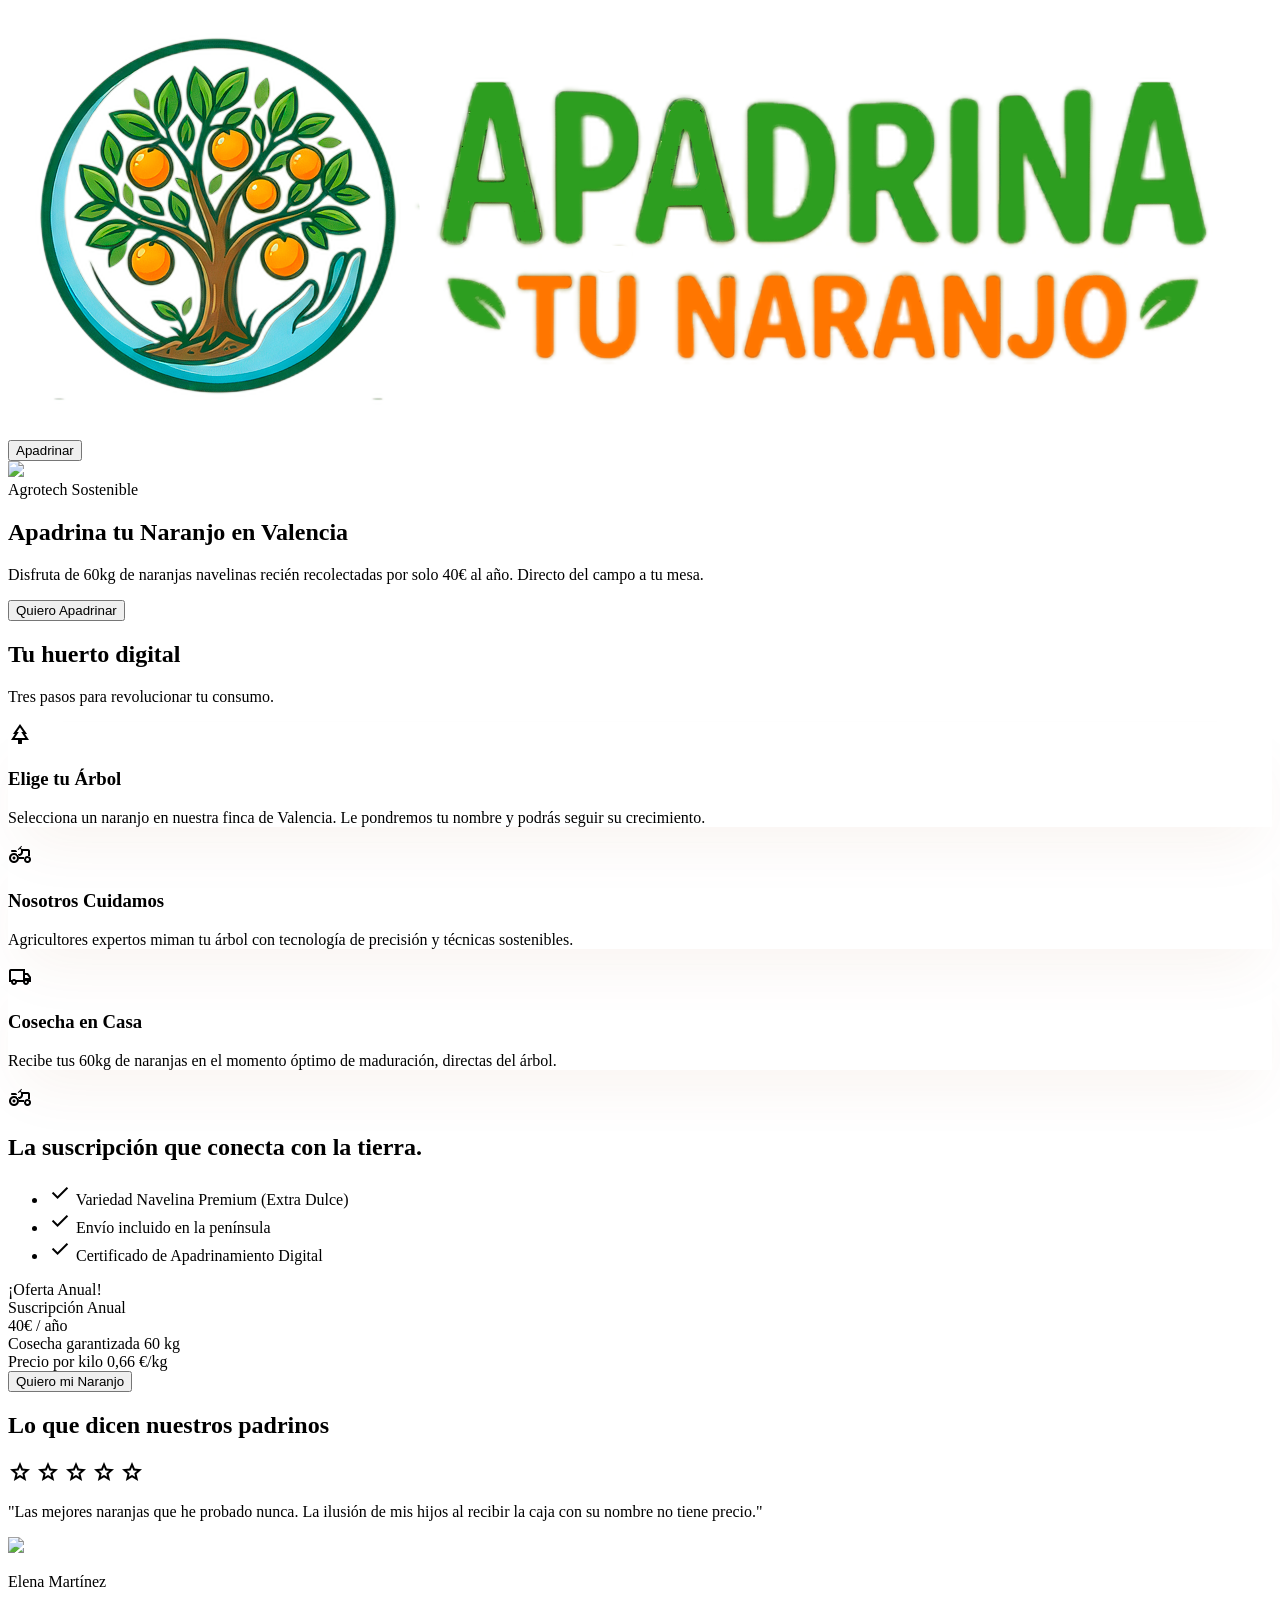
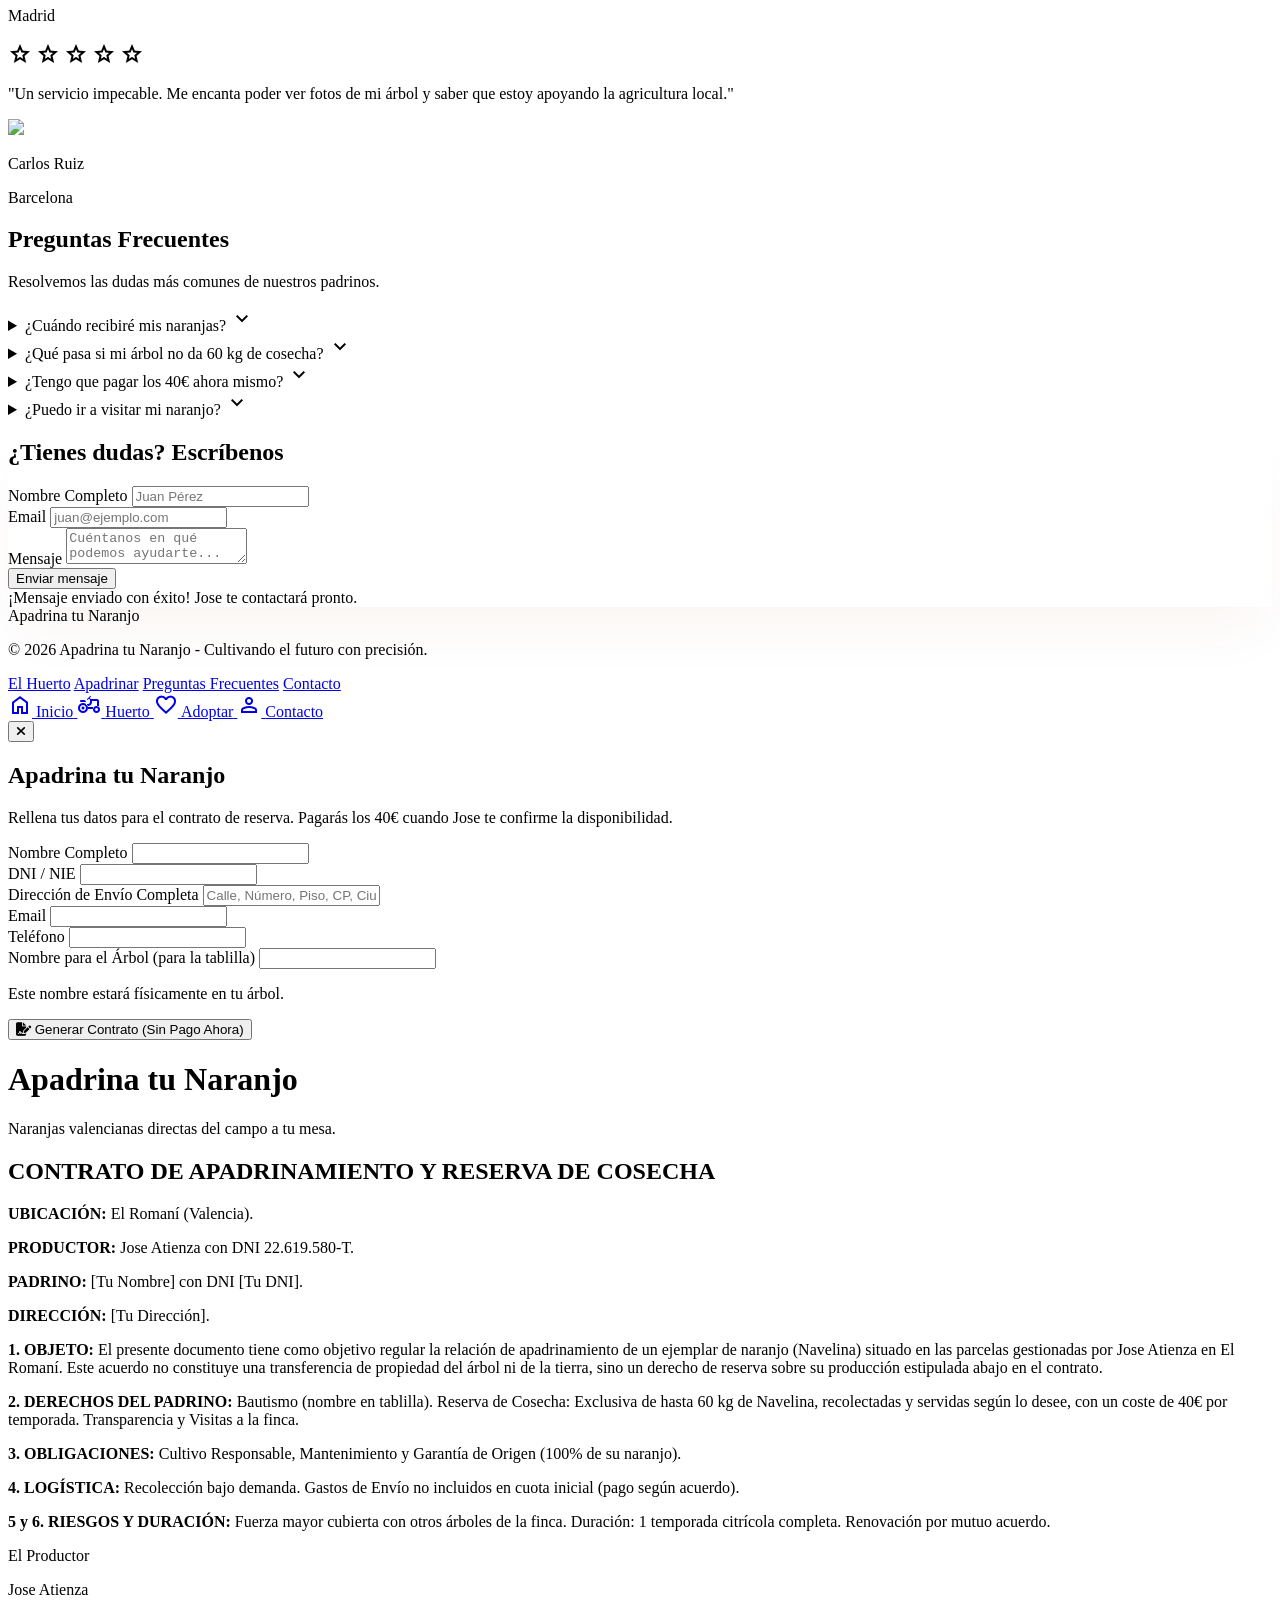
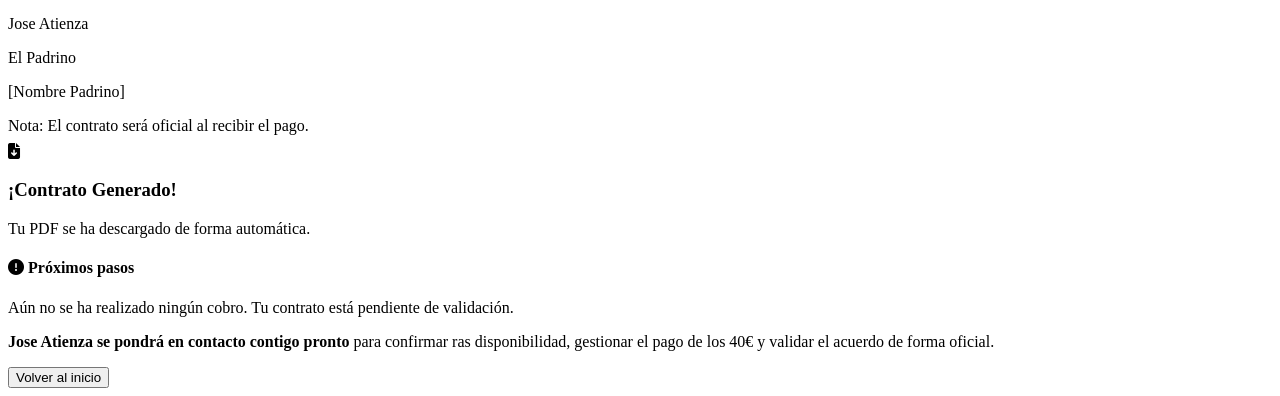
==== commit b2ab40e5: "Remove conocer mas button and update contacto link to email" ====
--- a/index.html
+++ b/index.html
@@ -124,13 +124,10 @@
 <p class="text-on-surface-variant text-lg md:text-xl max-w-lg mb-10 leading-relaxed">
                         Disfruta de 60kg de naranjas navelinas recién recolectadas por solo 40€ al año. Directo del campo a tu mesa.
                     </p>
-<div class="flex flex-col sm:flex-row gap-4">
-<button onclick="openModal('reservaModal')" class="bg-primary text-white font-headline font-bold px-8 py-4 rounded-xl shadow-lg hover:bg-primary-container transition-all active:scale-95">
-                            Quiero Apadrinar
-                        </button>
-<button onclick="document.getElementById('huerto').scrollIntoView({behavior:'smooth'})" class="border-2 border-secondary text-secondary font-headline font-bold px-8 py-4 rounded-xl hover:bg-secondary/5 transition-all active:scale-95">
-                            Conocer más
-                        </button>
+<div class="flex flex-col sm:flex-row gap-4 mt-8 animate-fade-in-up" style="animation-delay: 200ms;">
+<button onclick="openModal('reservaModal')" class="bg-primary text-white font-headline font-black px-8 py-4 rounded-xl text-lg hover:scale-105 active:scale-95 transition-all shadow-xl hover:shadow-2xl">
+                    Quiero Apadrinar
+                </button>
 </div>
 </div>
 </div>
@@ -347,7 +344,7 @@
 <a class="font-inter text-sm text-stone-500 hover:text-orange-600 transition-all" href="#huerto">El Huerto</a>
 <a class="font-inter text-sm text-stone-500 hover:text-orange-600 transition-all" onclick="openModal('reservaModal')" href="javascript:void(0);">Apadrinar</a>
 <a class="font-inter text-sm text-stone-500 hover:text-orange-600 transition-all" href="#faq">Preguntas Frecuentes</a>
-<a class="font-inter text-sm text-stone-500 hover:text-orange-600 transition-all" href="#contacto">Contacto</a>
+<a class="font-inter text-sm text-stone-500 hover:text-orange-600 transition-all" href="mailto:info@apadrinatunaranjo.es">Contacto</a>
 </div>
 </div>
 </footer>
@@ -365,7 +362,7 @@
 <span class="material-symbols-outlined" data-icon="favorite">favorite</span>
 <span class="font-inter text-[11px] font-semibold uppercase tracking-wider">Adoptar</span>
 </a>
-<a class="flex flex-col items-center justify-center text-stone-500 dark:text-stone-400 hover:bg-stone-100 transition-transform active:scale-90 duration-150" href="#contacto">
+<a class="flex flex-col items-center justify-center text-stone-500 dark:text-stone-400 hover:bg-stone-100 transition-transform active:scale-90 duration-150" href="mailto:info@apadrinatunaranjo.es">
 <span class="material-symbols-outlined" data-icon="person">person</span>
 <span class="font-inter text-[11px] font-semibold uppercase tracking-wider">Contacto</span>
 </a>
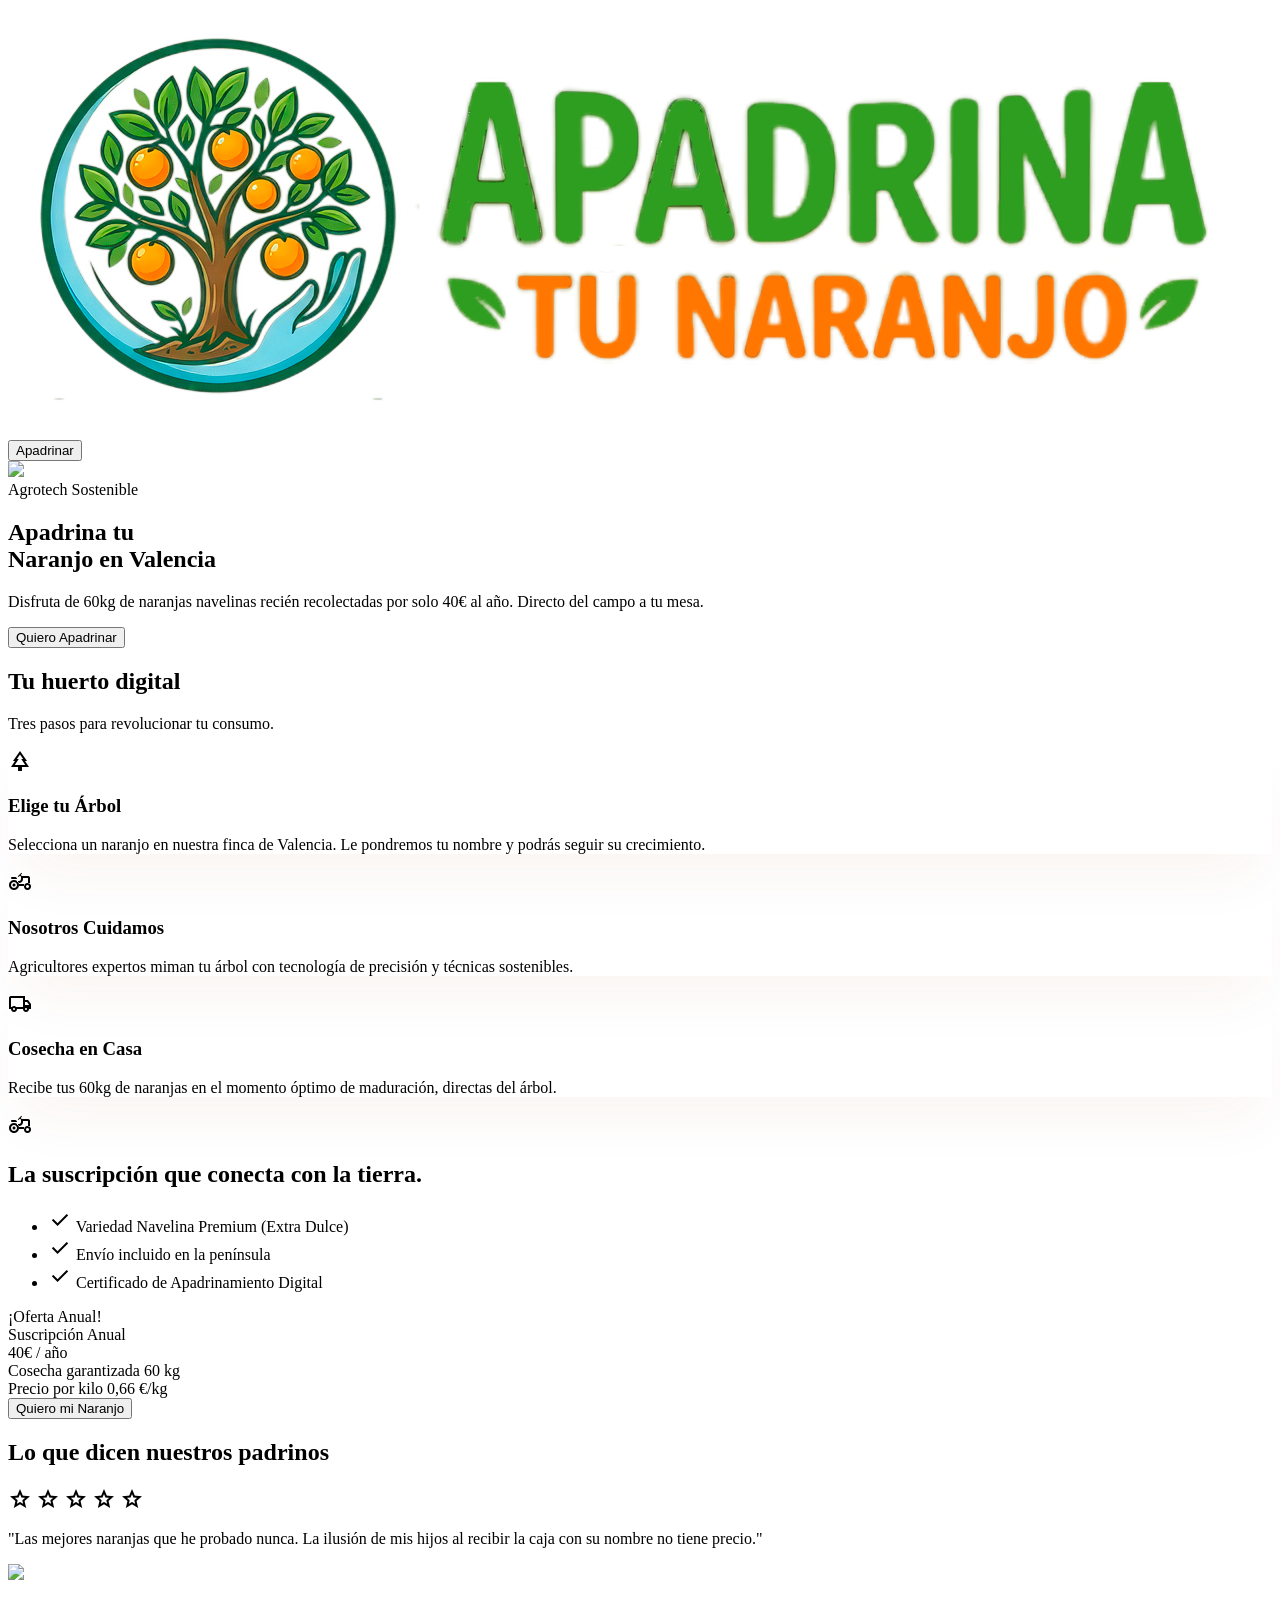
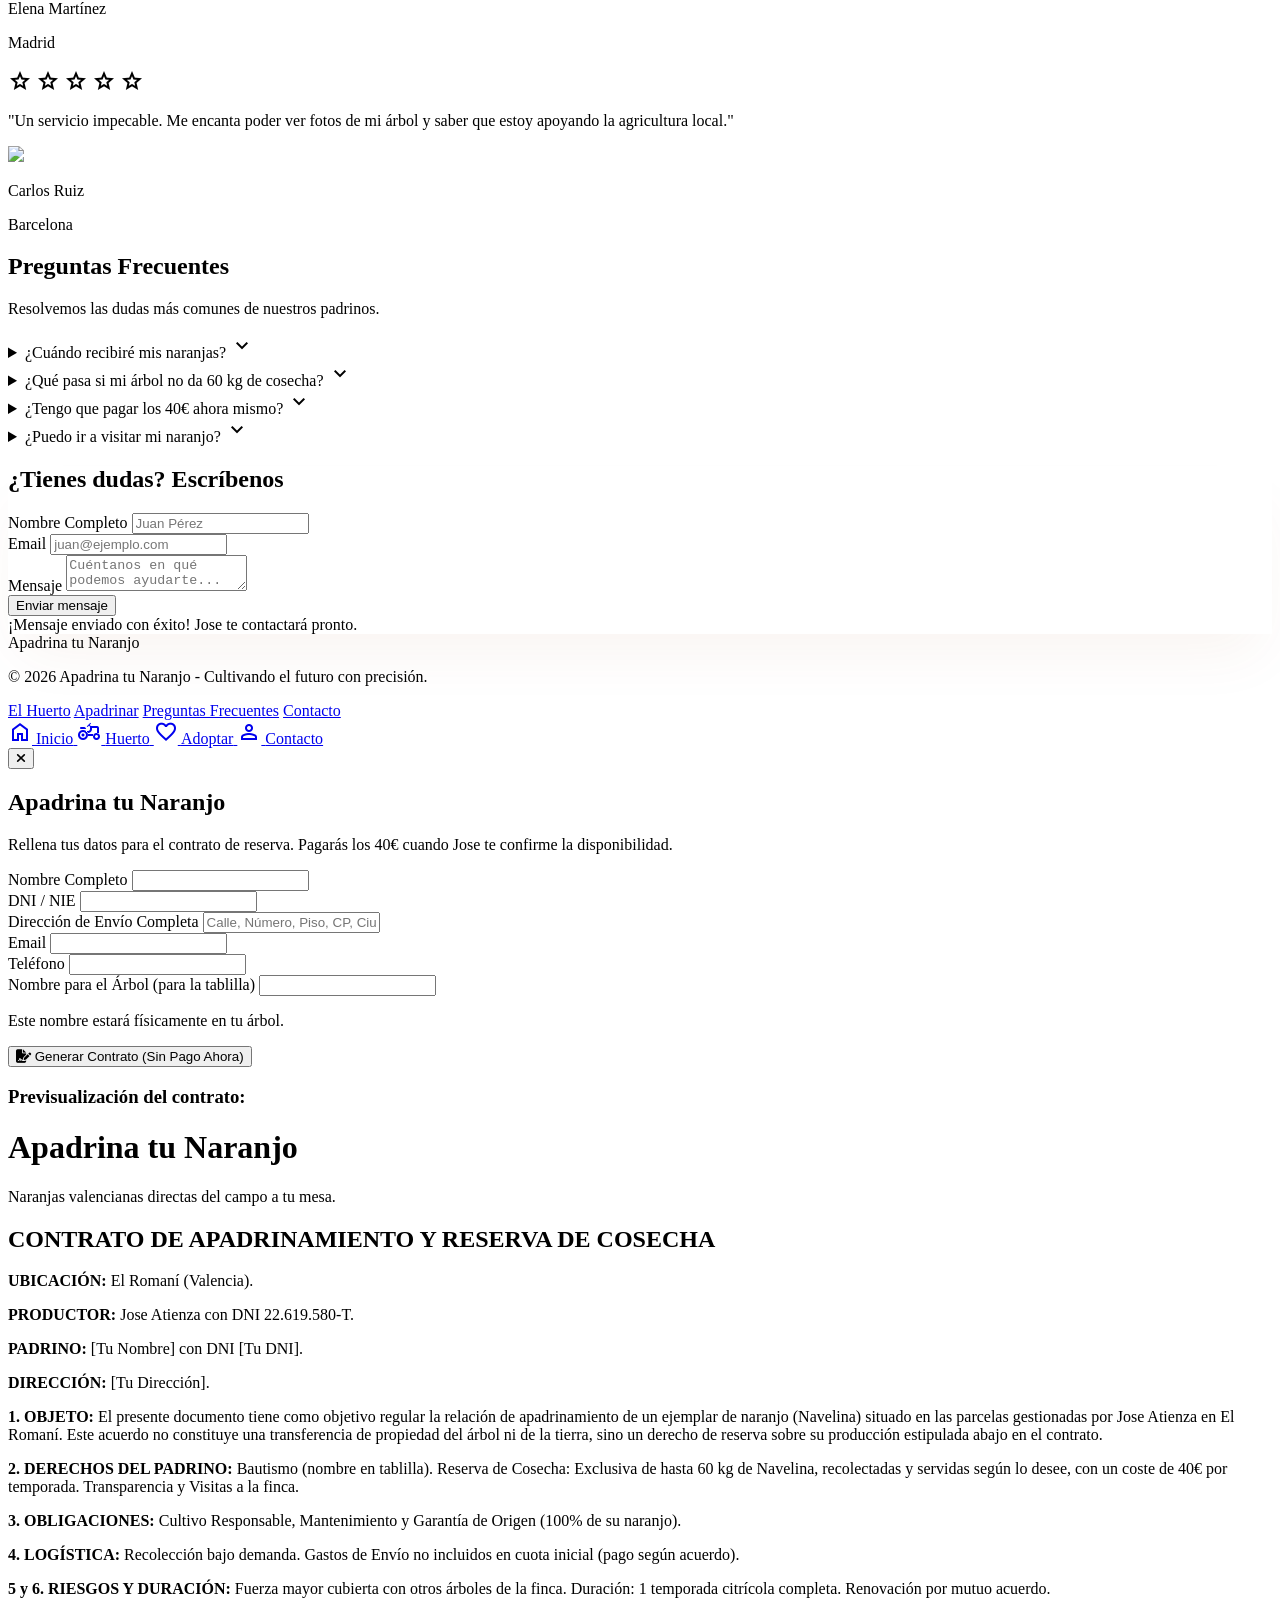
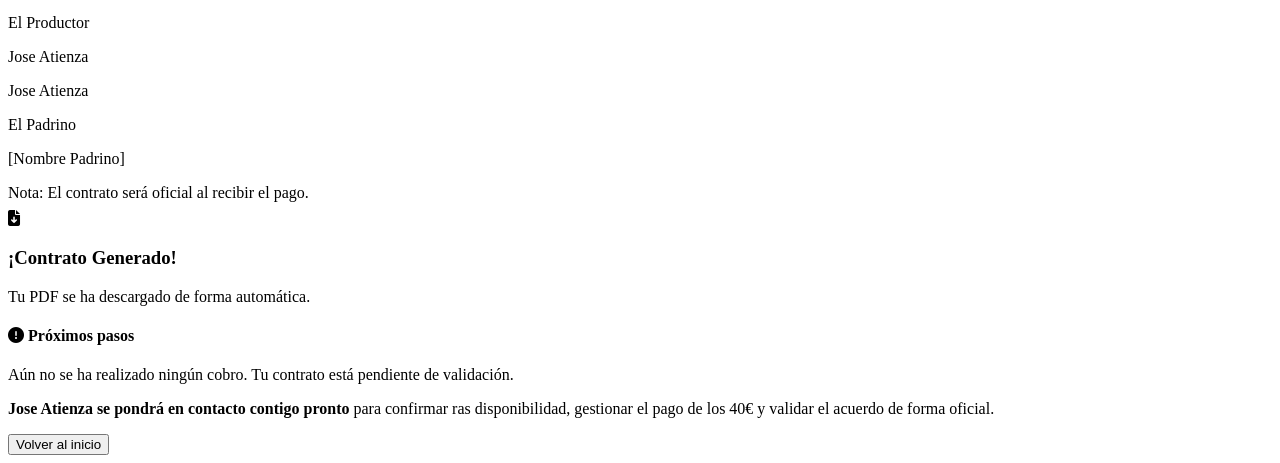
==== commit 1dfffc95: "Fix mobile styling and PDF generation issues" ====
--- a/index.html
+++ b/index.html
@@ -110,22 +110,22 @@
 </header>
 <main class="pt-16 pb-24 md:pb-0">
 <!-- Hero Section -->
-<section class="relative w-full min-h-[795px] flex items-center overflow-hidden">
+<section class="relative w-full min-h-[85vh] md:min-h-[795px] flex items-center overflow-hidden">
 <div class="absolute inset-0 z-0">
 <img class="w-full h-full object-cover" data-alt="Stunning sun-drenched Valencian orange grove at dawn with golden light filtering through vibrant green leaves and ripe fruit" src="https://lh3.googleusercontent.com/aida-public/[base64]"/>
-<div class="absolute inset-0 bg-gradient-to-r from-background via-background/40 to-transparent"></div>
-</div>
-<div class="relative z-10 max-w-7xl mx-auto px-6 py-20 w-full">
-<div class="max-w-2xl">
-<span class="inline-block px-3 py-1 mb-6 rounded-full bg-secondary-container text-on-secondary-container font-label text-[10px] font-bold uppercase tracking-widest">Agrotech Sostenible</span>
-<h1 class="font-headline font-extrabold text-display-md md:text-6xl text-on-surface tracking-tighter leading-[0.9] mb-6">
-                        Apadrina tu <span class="text-primary italic">Naranjo</span> en Valencia
+<div class="absolute inset-0 bg-gradient-to-b md:bg-gradient-to-r from-background/90 md:from-background via-background/70 md:via-background/40 to-transparent"></div>
+</div>
+<div class="relative z-10 max-w-7xl mx-auto px-6 py-12 md:py-20 w-full pt-20 md:pt-20">
+<div class="max-w-2xl bg-white/60 md:bg-transparent p-6 sm:p-8 md:p-0 rounded-3xl backdrop-blur-md md:backdrop-blur-none border border-white/30 md:border-transparent editoral-shadow md:shadow-none">
+<span class="inline-block px-3 py-1 mb-4 md:mb-6 rounded-full bg-secondary-container text-on-secondary-container font-label text-[10px] font-bold uppercase tracking-widest">Agrotech Sostenible</span>
+<h1 class="font-headline font-extrabold text-5xl md:text-6xl text-on-surface tracking-tighter leading-[1] mb-6">
+                        Apadrina tu <br class="hidden md:inline"/><span class="text-primary italic">Naranjo</span> en Valencia
                     </h1>
-<p class="text-on-surface-variant text-lg md:text-xl max-w-lg mb-10 leading-relaxed">
+<p class="text-on-surface-variant font-medium text-lg md:text-xl max-w-lg mb-8 leading-relaxed">
                         Disfruta de 60kg de naranjas navelinas recién recolectadas por solo 40€ al año. Directo del campo a tu mesa.
                     </p>
-<div class="flex flex-col sm:flex-row gap-4 mt-8 animate-fade-in-up" style="animation-delay: 200ms;">
-<button onclick="openModal('reservaModal')" class="bg-primary text-white font-headline font-black px-8 py-4 rounded-xl text-lg hover:scale-105 active:scale-95 transition-all shadow-xl hover:shadow-2xl">
+<div class="flex flex-col sm:flex-row gap-4 mt-6 animate-fade-in-up" style="animation-delay: 200ms;">
+<button onclick="openModal('reservaModal')" class="bg-primary text-white font-headline font-black px-8 py-4 rounded-xl text-lg hover:scale-105 active:scale-95 transition-all shadow-xl hover:shadow-2xl text-center">
                     Quiero Apadrinar
                 </button>
 </div>
@@ -382,10 +382,10 @@
                     </button>
                 </div>
 
-                <div class="flex flex-col lg:flex-row h-full overflow-hidden">
+                <div class="flex flex-col lg:flex-row h-full overflow-y-auto lg:overflow-hidden hide-scrollbar">
                     
                     <!-- Panel de Formulario -->
-                    <div id="reserva-form-container" class="lg:w-1/2 overflow-y-auto p-6 sm:p-10 hide-scrollbar bg-gray-50 border-r border-gray-200">
+                    <div id="reserva-form-container" class="lg:w-1/2 lg:overflow-y-auto p-6 sm:p-10 hide-scrollbar bg-gray-50 border-b lg:border-b-0 lg:border-r border-gray-200">
                         <h2 class="text-3xl font-extrabold text-gray-900 mb-2">Apadrina tu Naranjo</h2>
                         <p class="text-gray-600 mb-8 border-b pb-4">Rellena tus datos para el contrato de reserva. Pagarás los 40€ cuando Jose te confirme la disponibilidad.</p>
                         
@@ -427,8 +427,9 @@
                     </div>
 
                     <!-- Panel de Previsualización Contrato -->
-                    <div id="reserva-preview-container" class="lg:w-1/2 bg-gray-200 p-4 sm:p-8 overflow-y-auto hidden lg:flex flex-col items-center justify-center">
-                        <div class="w-full max-w-lg bg-white shadow-2xl p-8 rounded-lg doc-preview" id="contract-document">
+                    <div id="reserva-preview-container" class="lg:w-1/2 bg-gray-200 p-4 sm:p-8 lg:overflow-y-auto flex flex-col items-center justify-start lg:justify-center">
+                        <h3 class="text-lg font-bold text-gray-700 mb-4 lg:hidden w-full max-w-lg mt-4">Previsualización del contrato:</h3>
+                        <div class="w-full max-w-lg bg-white shadow-xl lg:shadow-2xl p-6 sm:p-8 rounded-lg doc-preview" id="contract-document">
                             
                             <div class="text-center mb-6">
                                 <h1 class="text-2xl font-serif font-bold text-gray-900 border-b-2 border-gray-800 pb-2 inline-block">Apadrina tu Naranjo</h1>
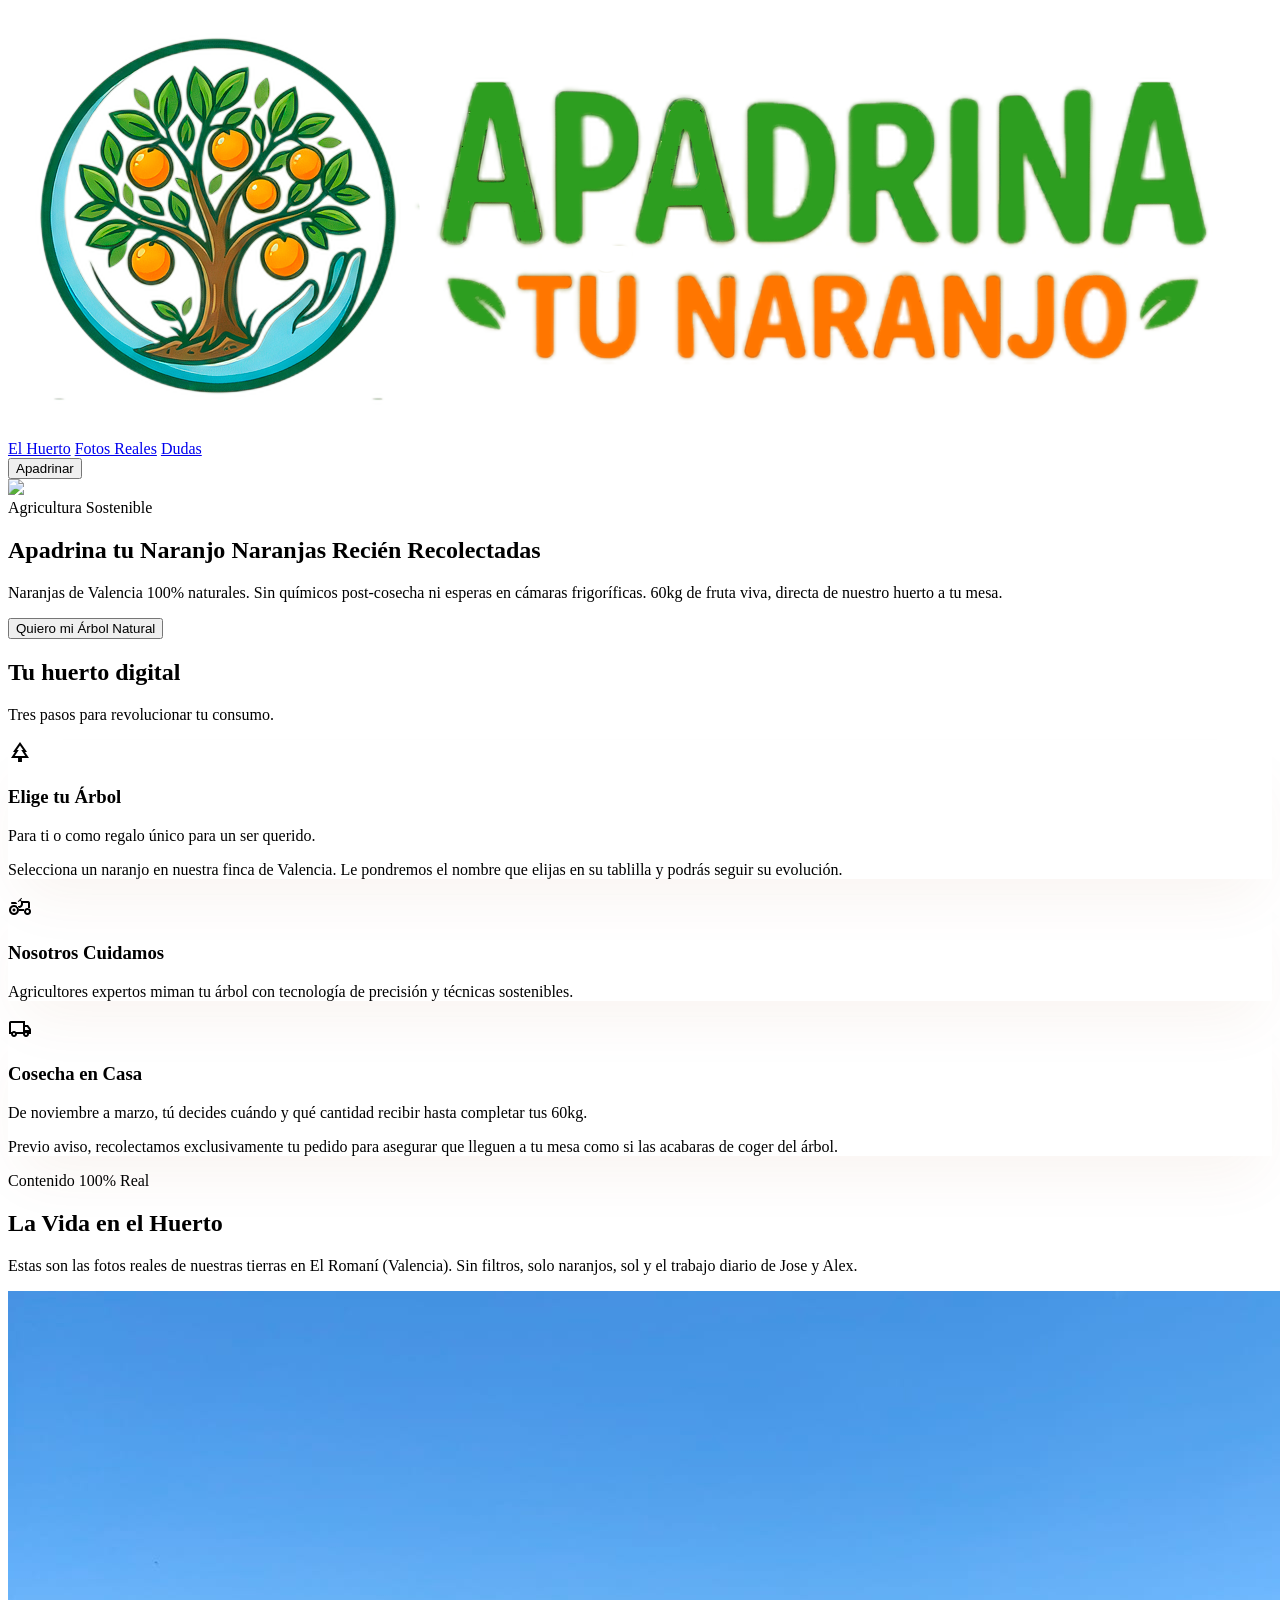
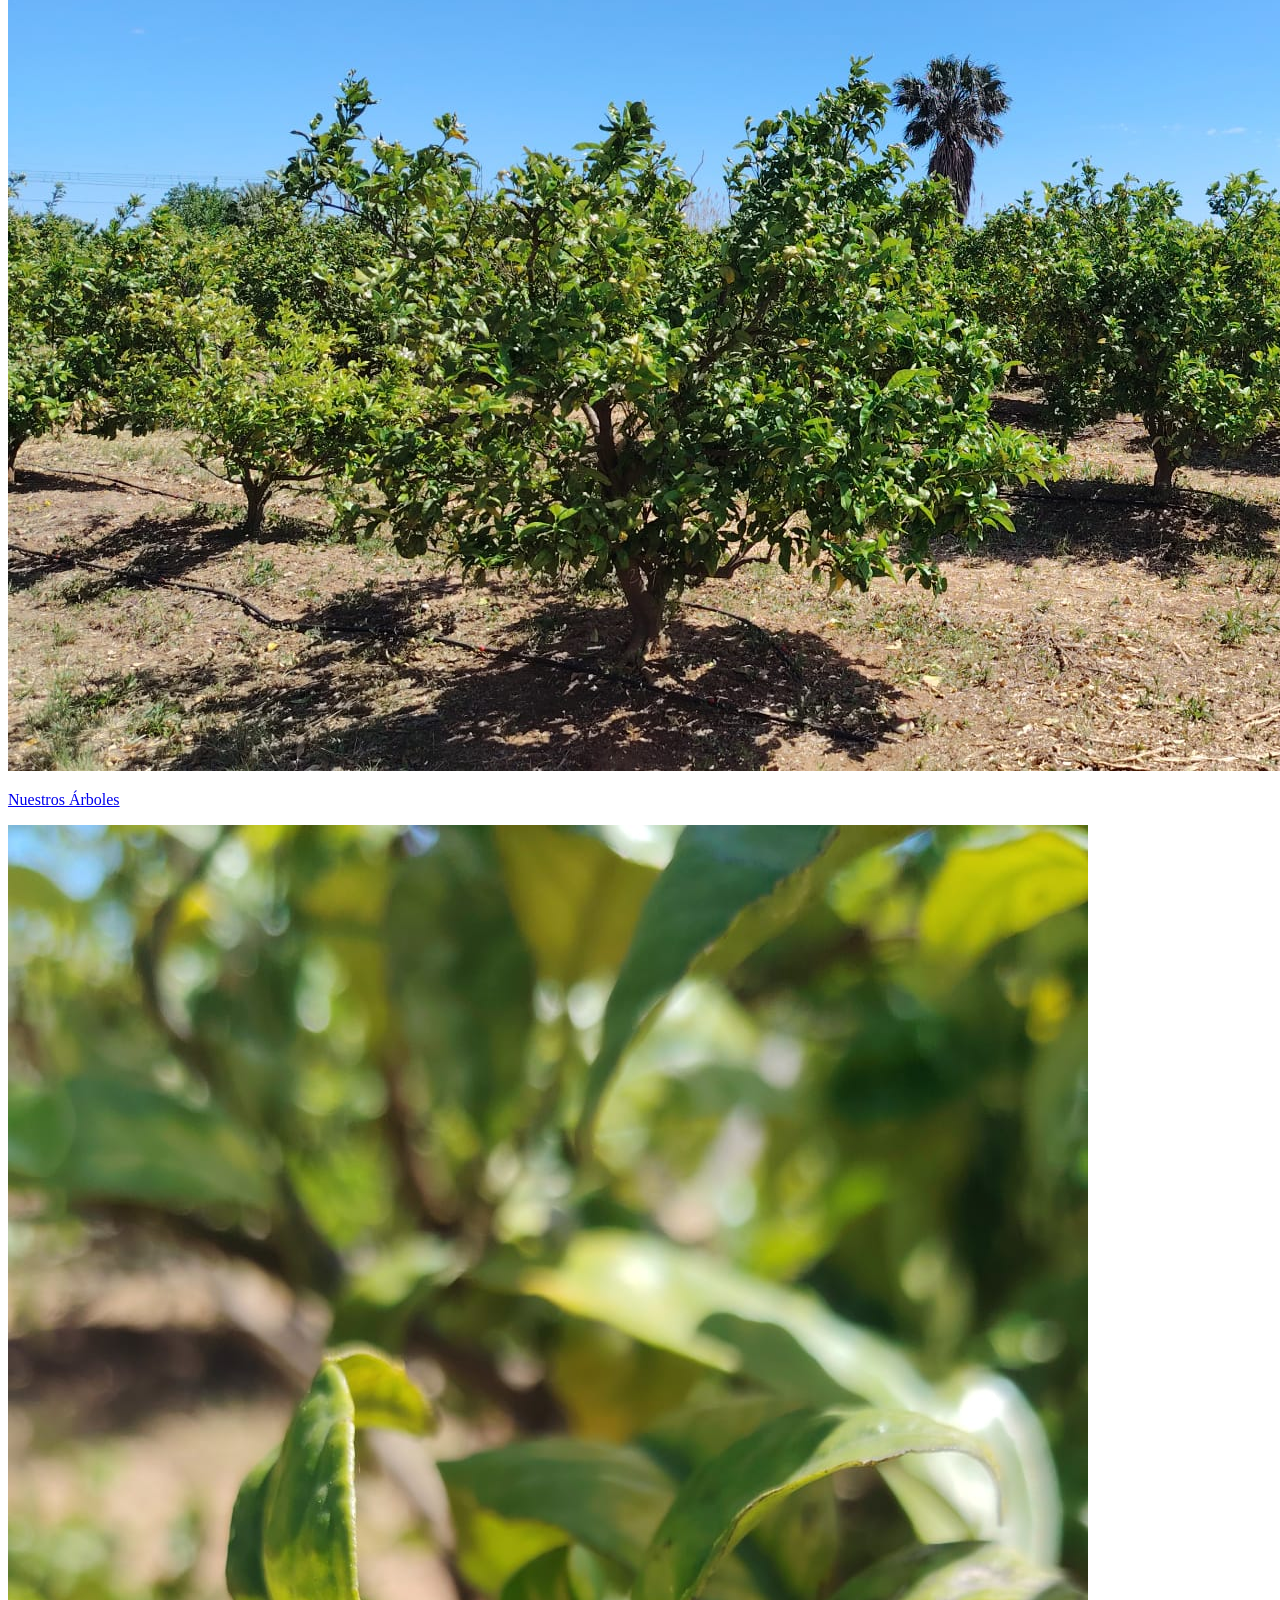
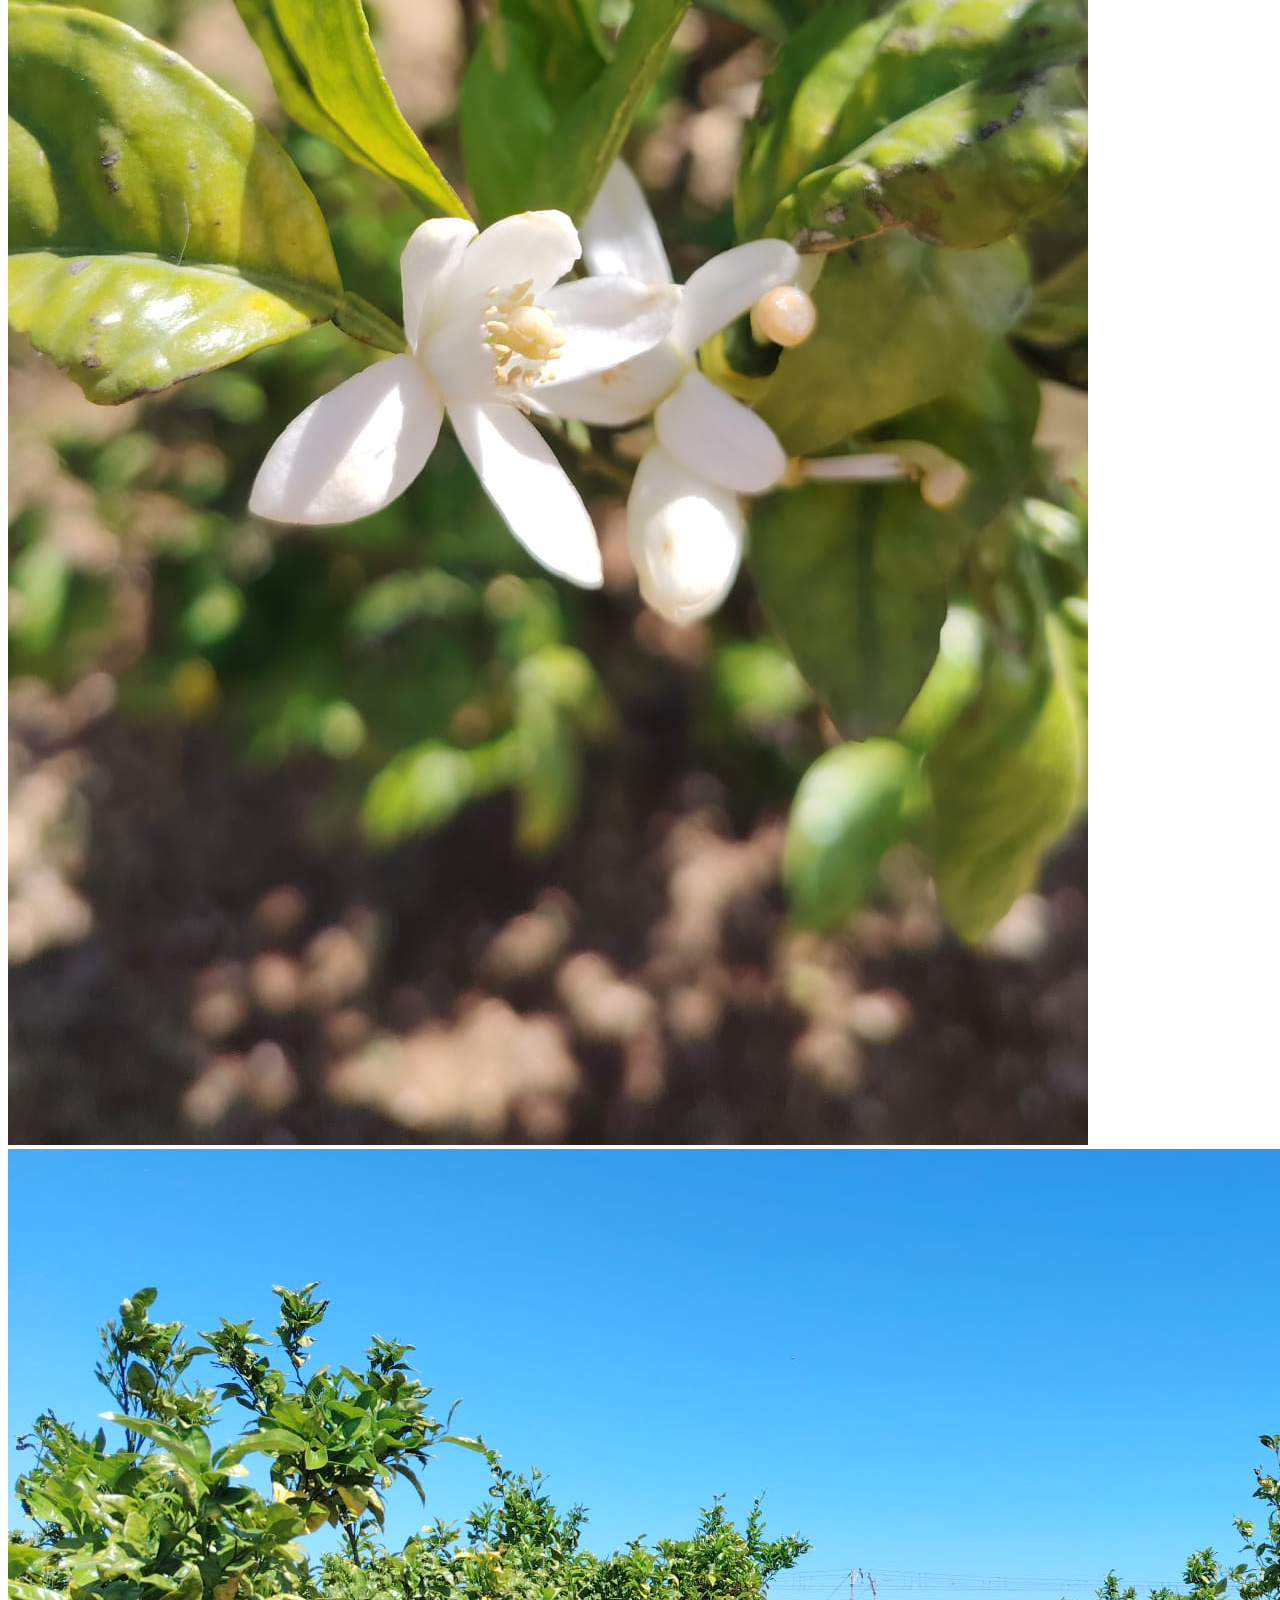
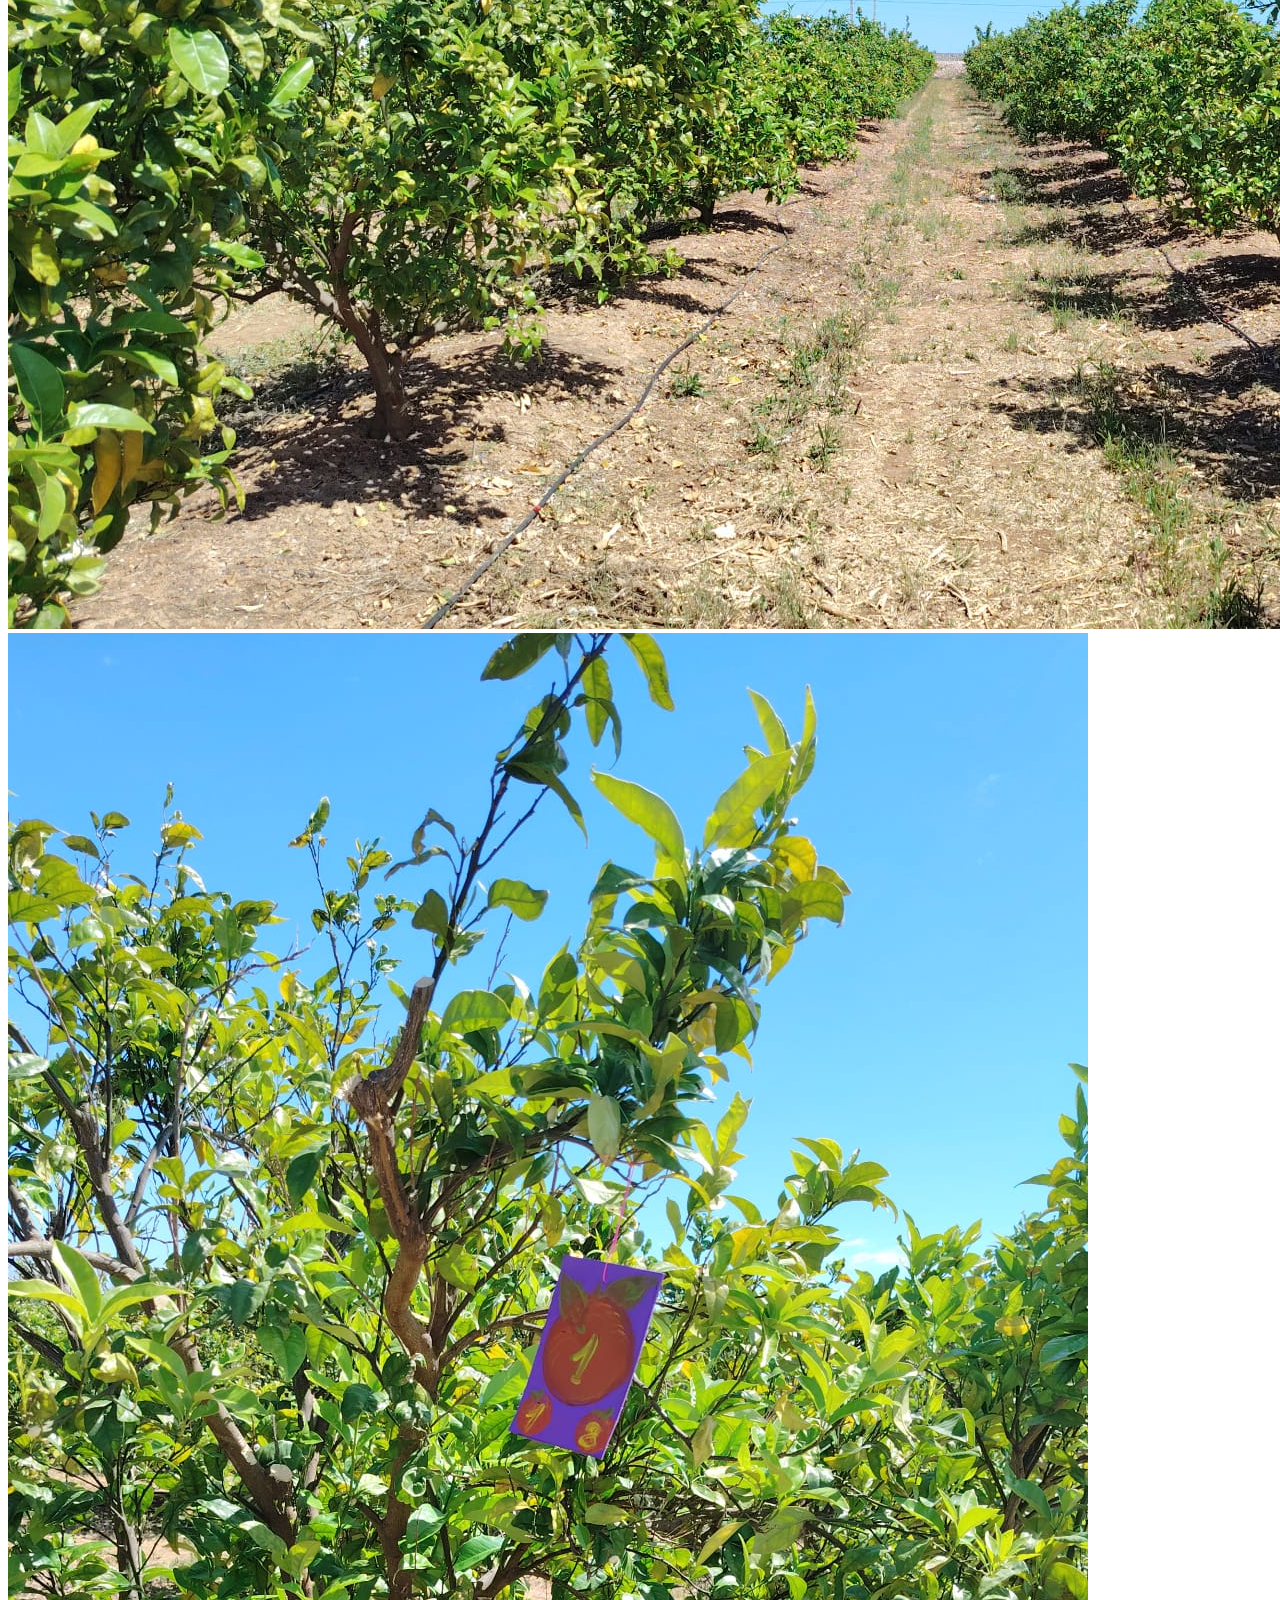
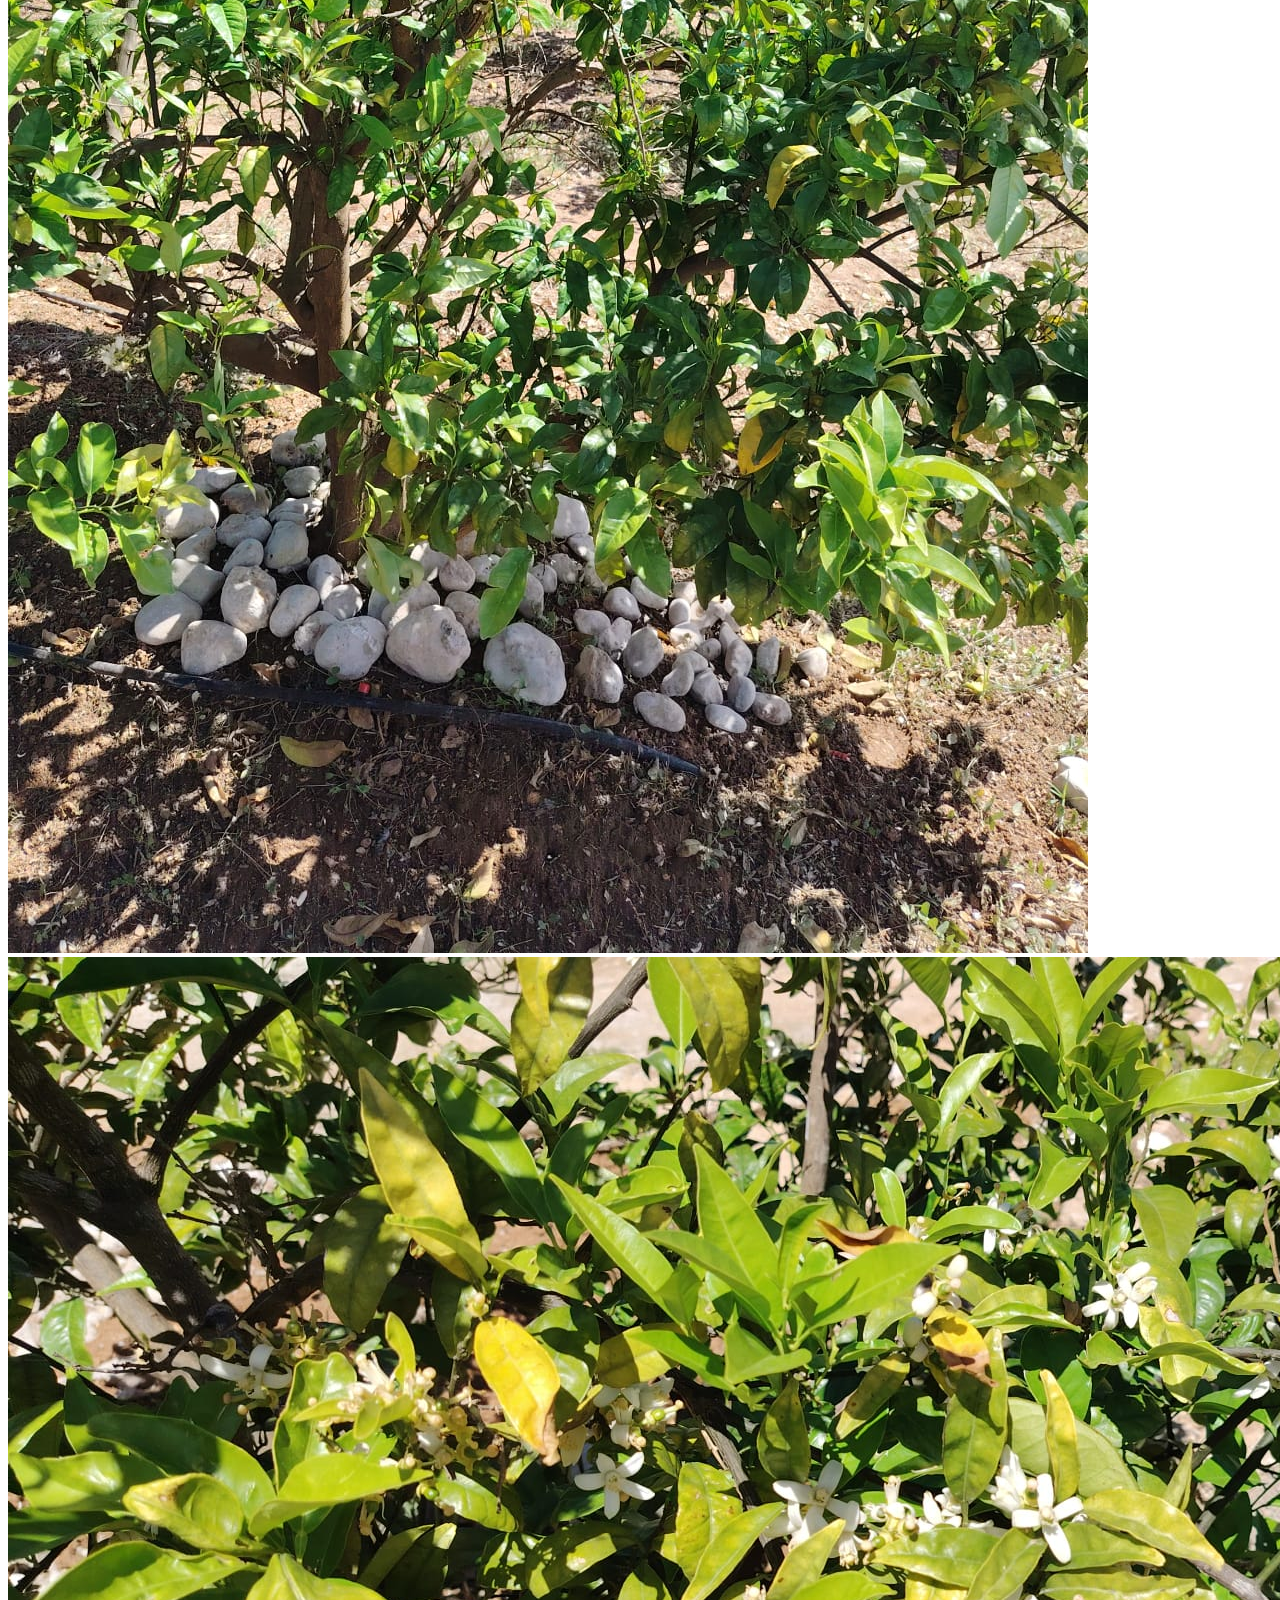
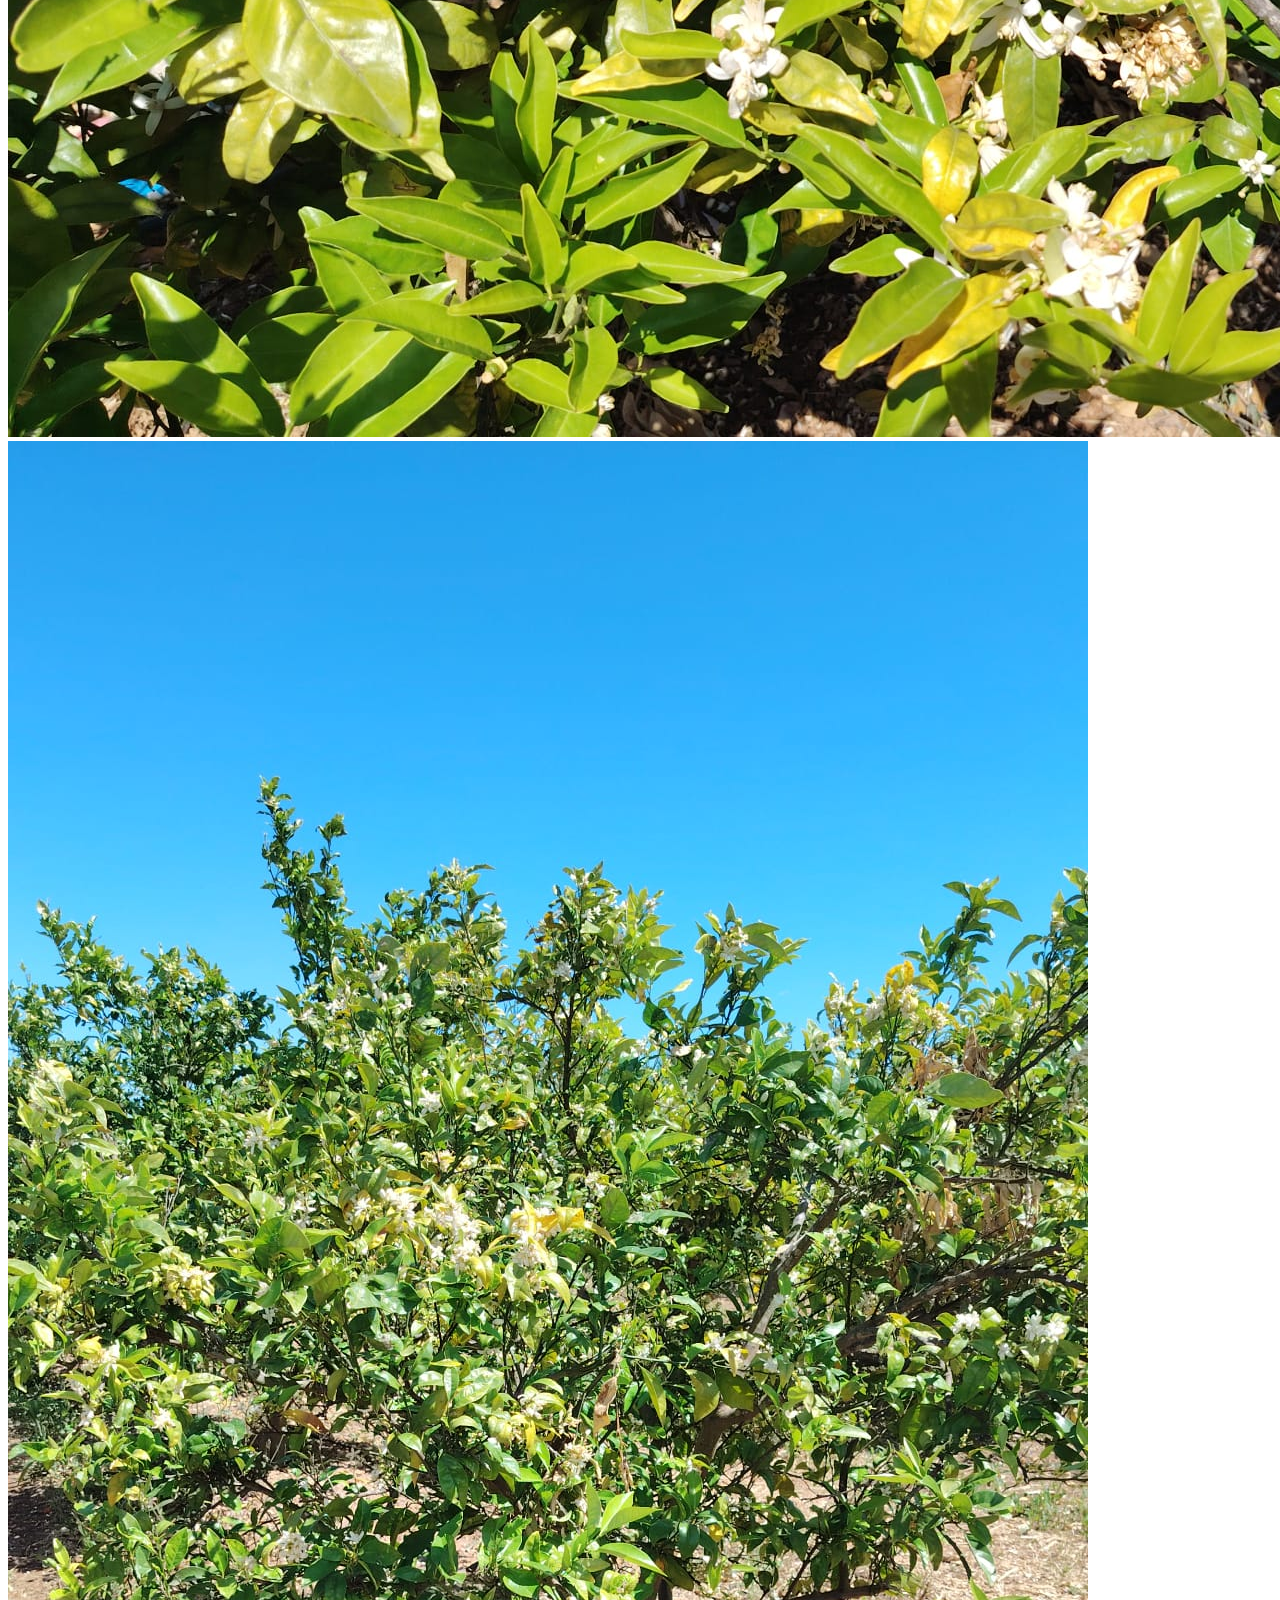
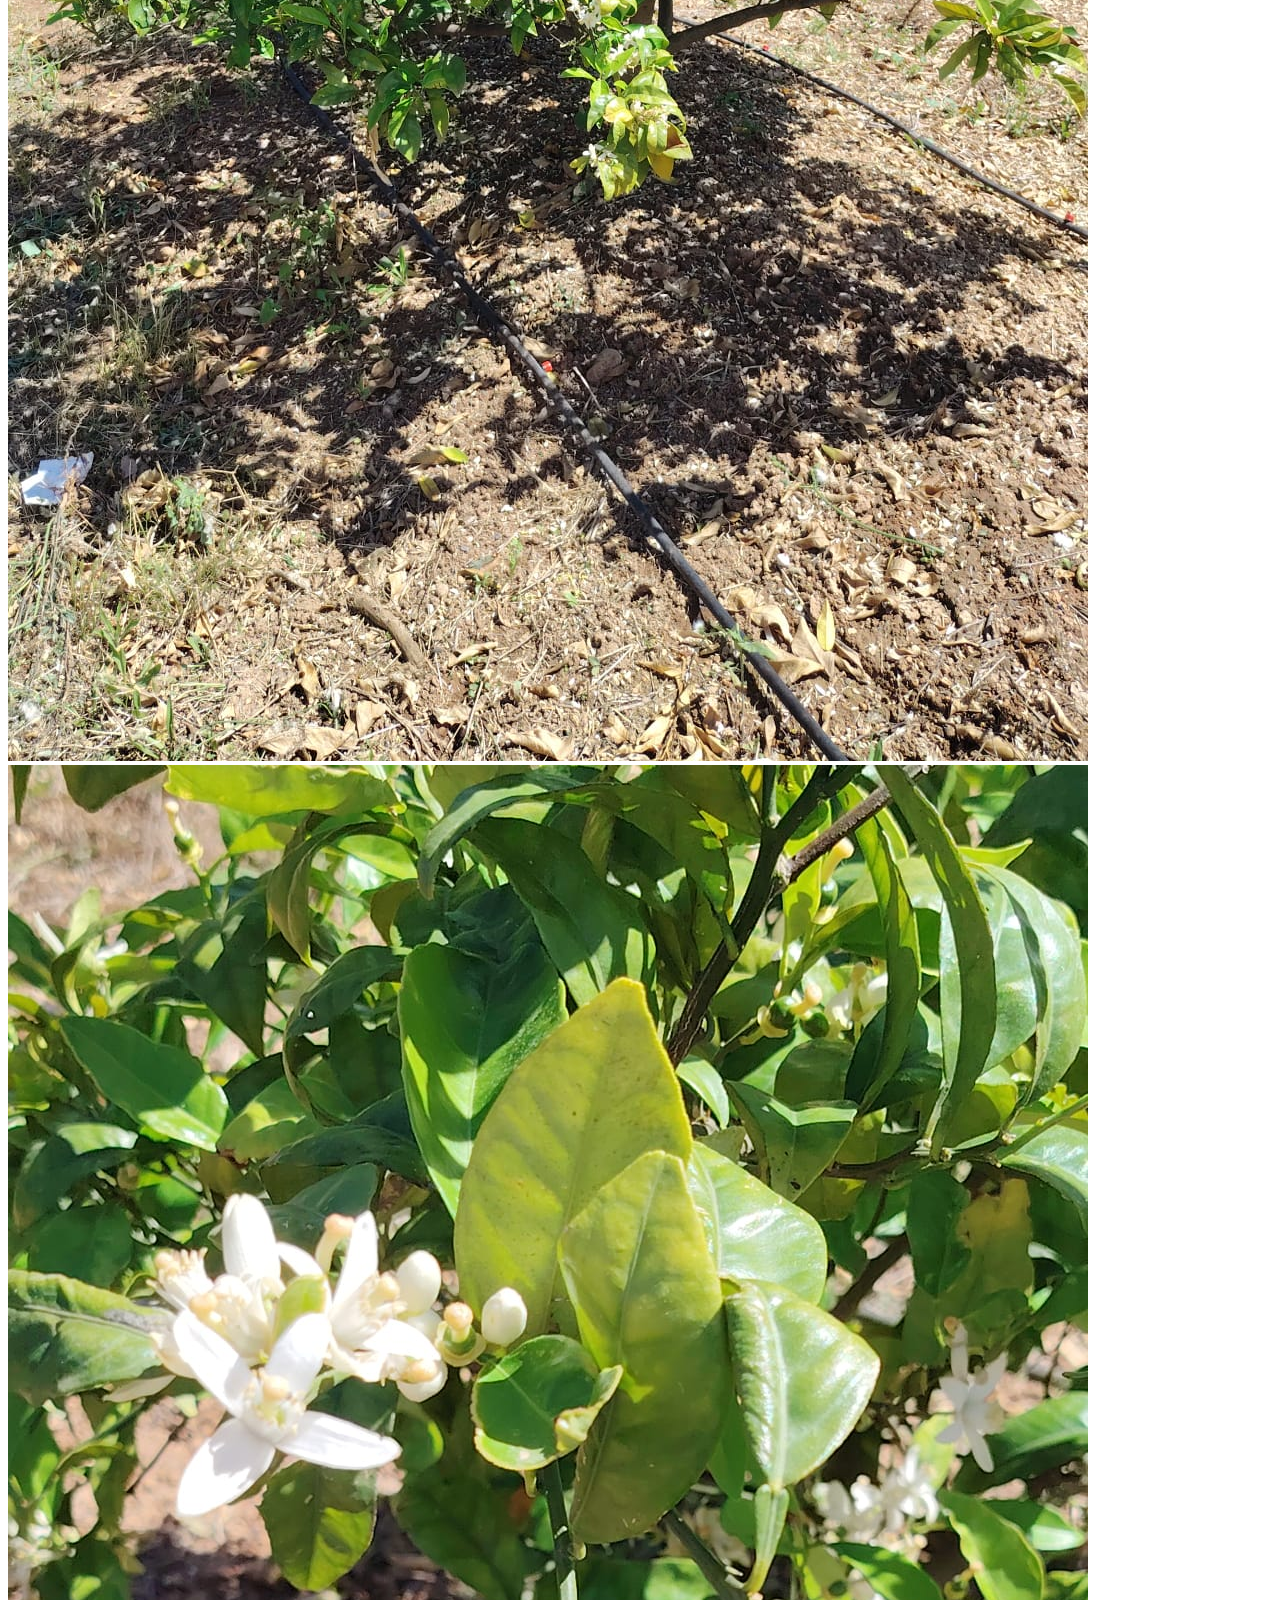
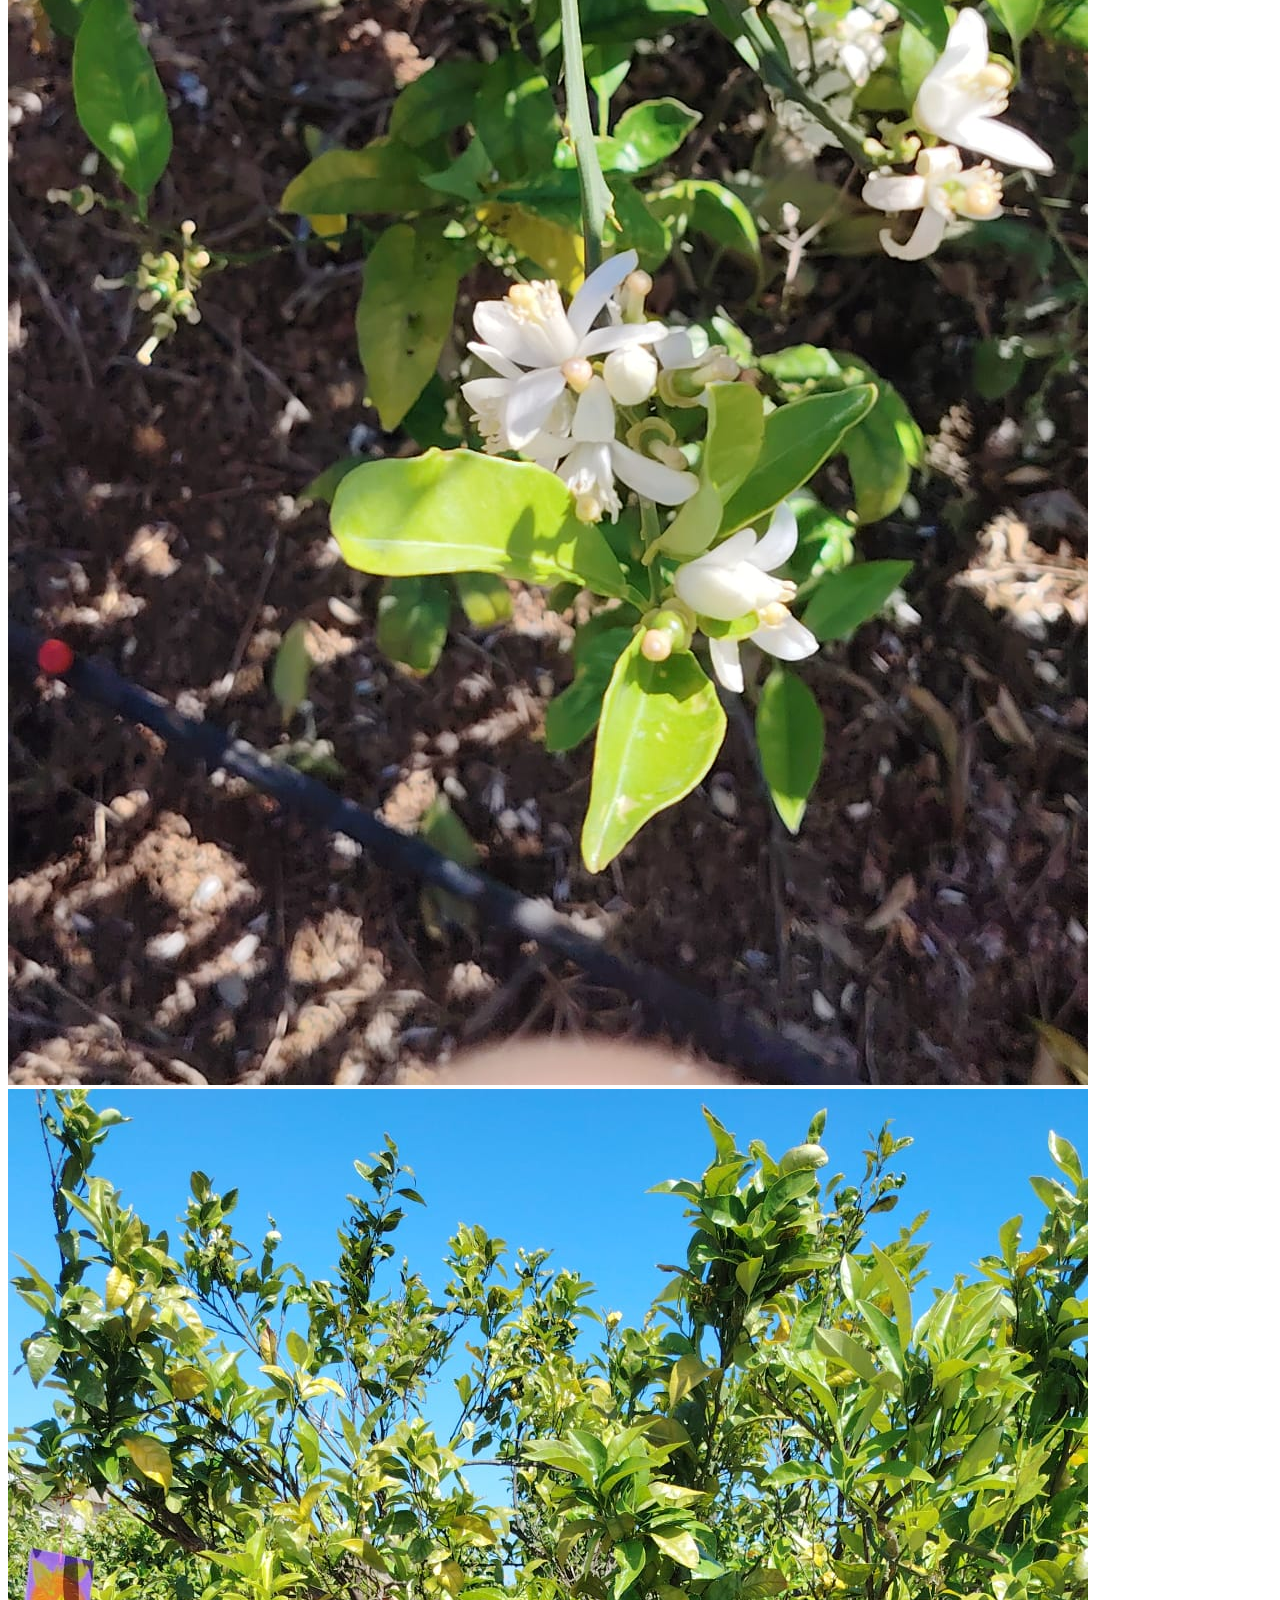
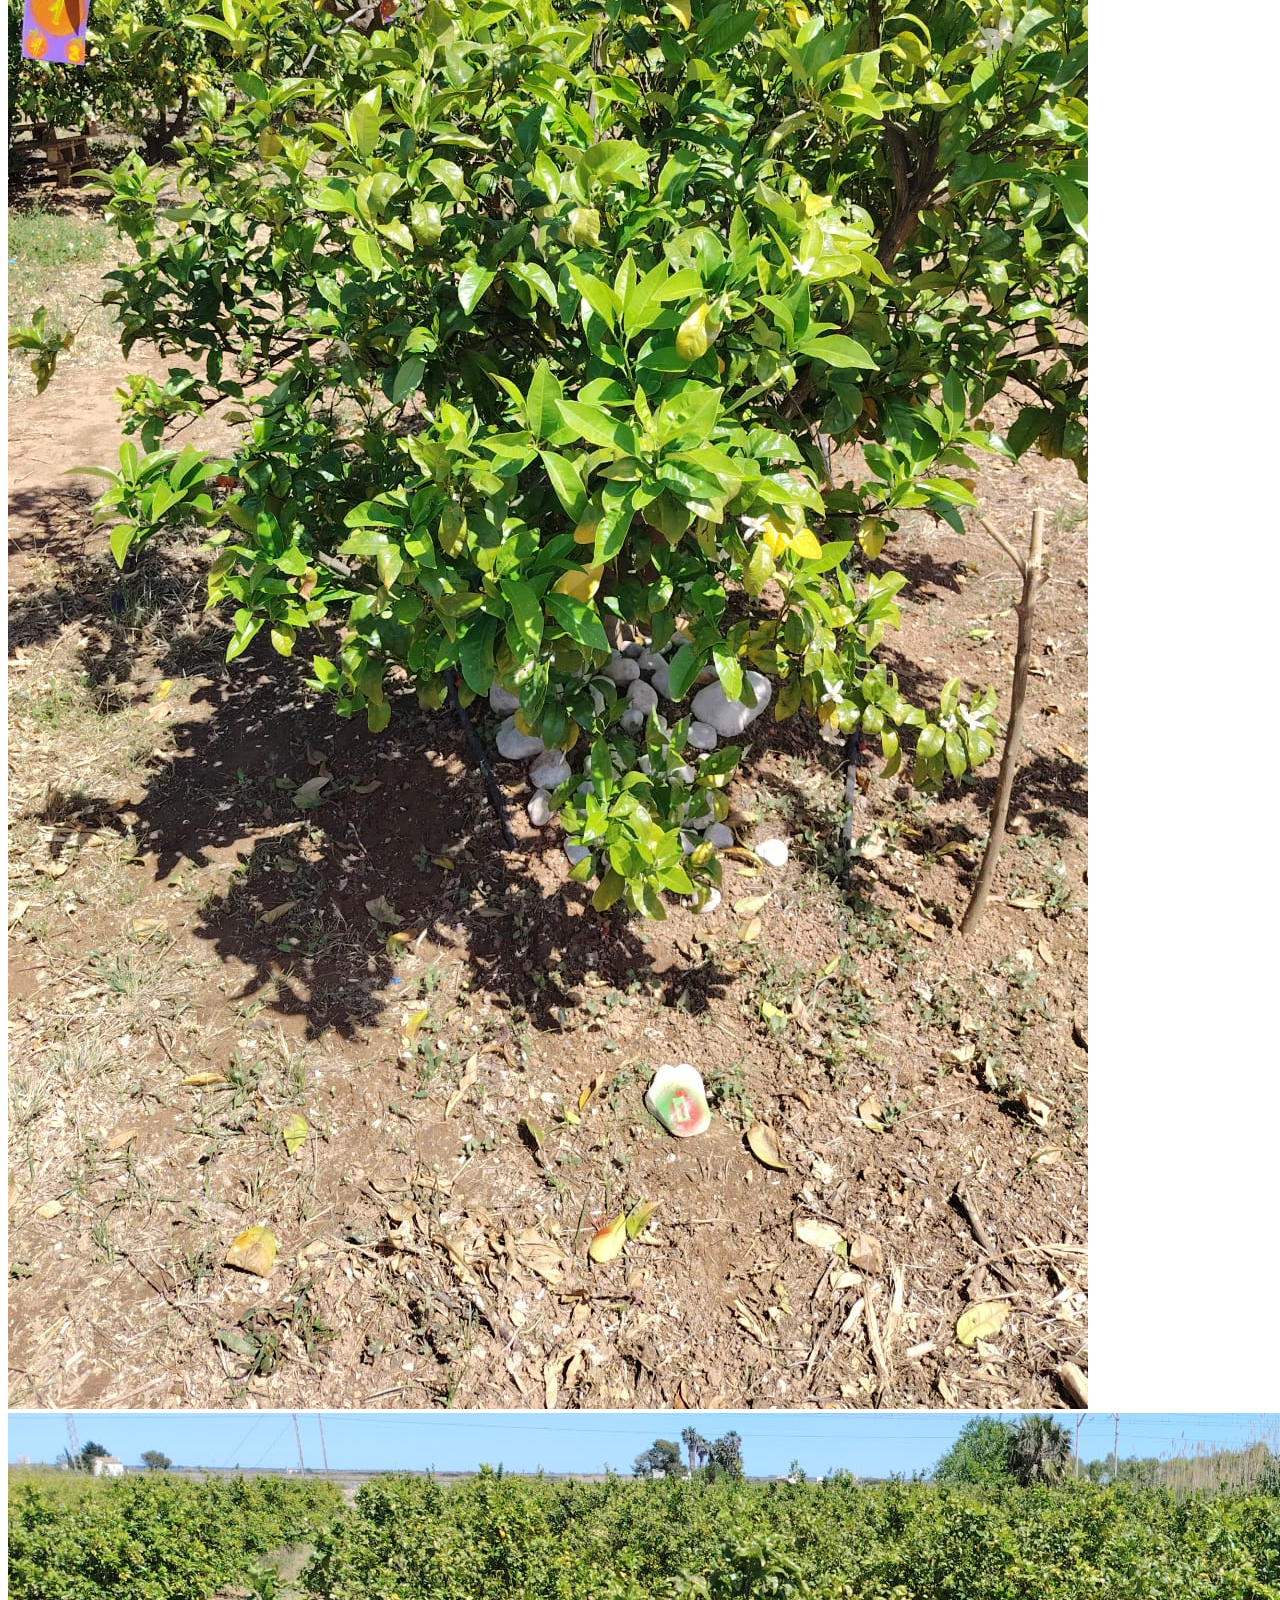
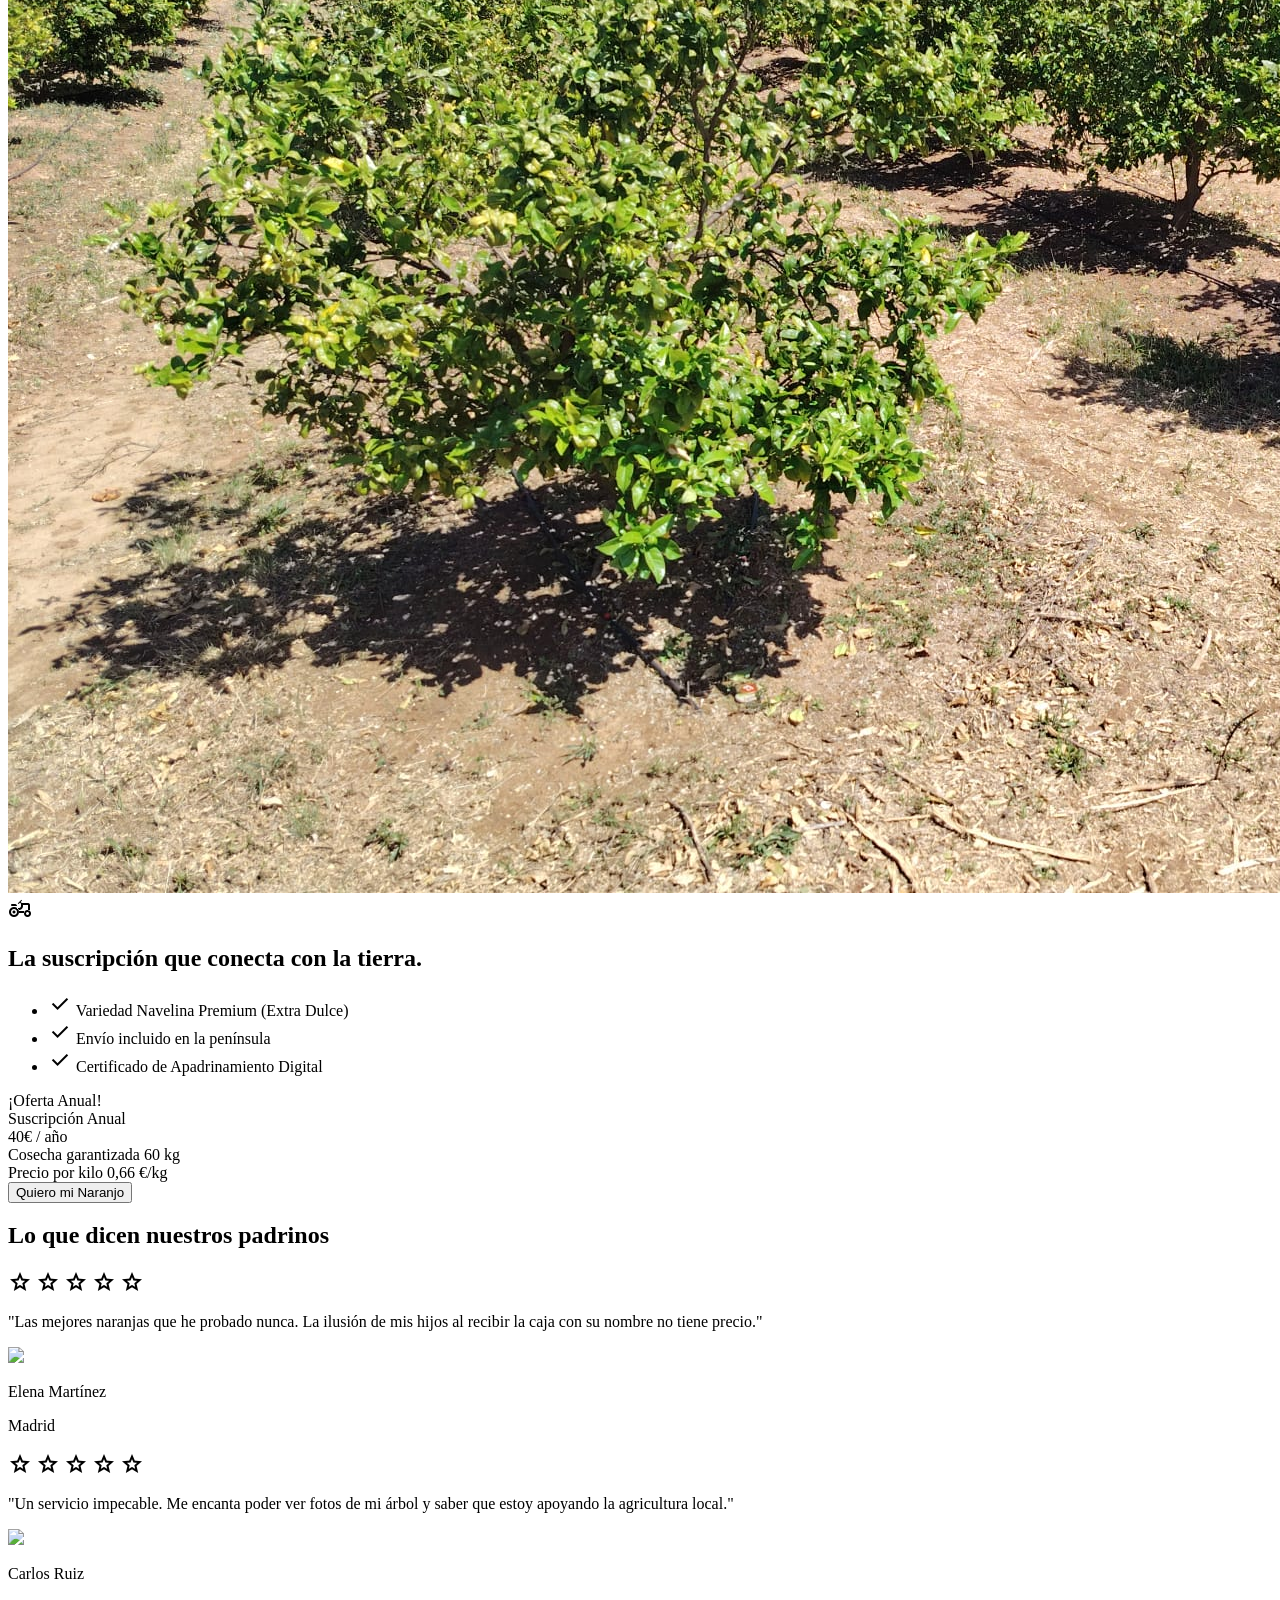
==== commit 9578a0aa: "Vibe sync v1.0.0 - 2026-04-28 18:21:58" ====
--- a/index.html
+++ b/index.html
@@ -9,6 +9,8 @@
 <link href="https://fonts.googleapis.com/css2?family=Material+Symbols+Outlined:wght,FILL@100..700,0..1&amp;display=swap" rel="stylesheet"/>
 <link href="https://fonts.googleapis.com/css2?family=Material+Symbols+Outlined:wght,FILL@100..700,0..1&amp;display=swap" rel="stylesheet"/>
 <script src="https://cdn.tailwindcss.com?plugins=forms,container-queries"></script>
+<link rel="stylesheet" href="https://cdn.jsdelivr.net/npm/glightbox/dist/css/glightbox.min.css" />
+<script src="https://cdn.jsdelivr.net/npm/glightbox/dist/js/glightbox.min.js"></script>
 <script id="tailwind-config">
       tailwind.config = {
         darkMode: "class",
@@ -95,6 +97,7 @@
     <script src="https://cdnjs.cloudflare.com/ajax/libs/html2pdf.js/0.10.1/html2pdf.bundle.min.js"></script>
     <link rel="stylesheet" href="css/style.css">
     <link rel="stylesheet" href="https://cdnjs.cloudflare.com/ajax/libs/font-awesome/6.4.0/css/all.min.css">
+    <script src="https://cdn.jsdelivr.net/npm/@supabase/supabase-js@2"></script>
 </head>
 <body class="bg-background text-on-background font-body selection:bg-primary-container selection:text-on-primary-container">
 <!-- TopAppBar -->
@@ -102,6 +105,11 @@
 <nav class="max-w-7xl mx-auto flex items-center justify-between px-6 py-4">
 <div class="flex items-center gap-2">
 <img src="logo.png" alt="Apadrina tu Naranjo" class="h-14 w-auto object-contain rounded">
+</div>
+<div class="hidden md:flex items-center gap-8">
+    <a href="#huerto" class="font-medium text-on-surface-variant hover:text-primary transition-colors">El Huerto</a>
+    <a href="#galeria" class="font-medium text-on-surface-variant hover:text-primary transition-colors italic decoration-primary/30 decoration-2">Fotos Reales</a>
+    <a href="#faq" class="font-medium text-on-surface-variant hover:text-primary transition-colors">Dudas</a>
 </div>
 <button onclick="openModal('reservaModal')" class="hidden md:block bg-primary-container text-white px-6 py-2 rounded-xl font-bold transition-all active:scale-95">
                 Apadrinar
@@ -113,23 +121,25 @@
 <section class="relative w-full min-h-[85vh] md:min-h-[795px] flex items-center overflow-hidden">
 <div class="absolute inset-0 z-0">
 <img class="w-full h-full object-cover" data-alt="Stunning sun-drenched Valencian orange grove at dawn with golden light filtering through vibrant green leaves and ripe fruit" src="https://lh3.googleusercontent.com/aida-public/[base64]"/>
-<div class="absolute inset-0 bg-gradient-to-b md:bg-gradient-to-r from-background/90 md:from-background via-background/70 md:via-background/40 to-transparent"></div>
-</div>
-<div class="relative z-10 max-w-7xl mx-auto px-6 py-12 md:py-20 w-full pt-20 md:pt-20">
-<div class="max-w-2xl bg-white/60 md:bg-transparent p-6 sm:p-8 md:p-0 rounded-3xl backdrop-blur-md md:backdrop-blur-none border border-white/30 md:border-transparent editoral-shadow md:shadow-none">
-<span class="inline-block px-3 py-1 mb-4 md:mb-6 rounded-full bg-secondary-container text-on-secondary-container font-label text-[10px] font-bold uppercase tracking-widest">Agrotech Sostenible</span>
-<h1 class="font-headline font-extrabold text-5xl md:text-6xl text-on-surface tracking-tighter leading-[1] mb-6">
-                        Apadrina tu <br class="hidden md:inline"/><span class="text-primary italic">Naranjo</span> en Valencia
-                    </h1>
-<p class="text-on-surface-variant font-medium text-lg md:text-xl max-w-lg mb-8 leading-relaxed">
-                        Disfruta de 60kg de naranjas navelinas recién recolectadas por solo 40€ al año. Directo del campo a tu mesa.
-                    </p>
-<div class="flex flex-col sm:flex-row gap-4 mt-6 animate-fade-in-up" style="animation-delay: 200ms;">
-<button onclick="openModal('reservaModal')" class="bg-primary text-white font-headline font-black px-8 py-4 rounded-xl text-lg hover:scale-105 active:scale-95 transition-all shadow-xl hover:shadow-2xl text-center">
-                    Quiero Apadrinar
-                </button>
-</div>
-</div>
+<div class="absolute inset-0 bg-black/40 z-0"></div>
+<div class="absolute inset-0 bg-gradient-to-b md:bg-gradient-to-r from-background/95 md:from-background via-background/60 md:via-background/30 to-transparent"></div>
+</div>
+<div class="relative z-10 max-w-7xl mx-auto px-4 sm:px-6 py-12 md:py-20 w-full pt-20 md:pt-20">
+    <div class="max-w-2xl bg-white/70 p-6 sm:p-10 md:p-12 rounded-[2.5rem] md:rounded-[3rem] backdrop-blur-xl shadow-2xl border border-white/50">
+        <span class="inline-block px-3 py-1 mb-4 md:mb-6 rounded-full bg-secondary-container text-on-secondary-container font-label text-[10px] font-bold uppercase tracking-widest border border-secondary/20">Agricultura Sostenible</span>
+        <h1 class="font-headline font-extrabold text-4xl sm:text-5xl md:text-6xl text-on-surface tracking-tighter leading-[1.1] sm:leading-[1] mb-6 drop-shadow-sm">
+            <span class="block mb-2 sm:mb-3">Apadrina tu <span class="text-white bg-[#f57c00] px-3 md:px-4 py-1 inline-block rounded-xl shadow-lg rotate-1 sm:scale-105 not-italic whitespace-nowrap mx-1">Naranjo</span></span>
+            <span class="block text-[2rem] sm:text-[inherit] leading-tight sm:leading-[1] mt-1 sm:mt-0">Naranjas Recién Recolectadas</span>
+        </h1>
+        <p class="text-on-surface-variant font-medium text-base sm:text-lg md:text-xl max-w-lg mb-8 leading-relaxed">
+            Naranjas de Valencia 100% naturales. Sin químicos post-cosecha ni esperas en cámaras frigoríficas. 60kg de fruta viva, directa de nuestro huerto a tu mesa.
+        </p>
+        <div class="flex flex-col sm:flex-row gap-4 mt-6">
+            <button onclick="openModal('reservaModal')" class="bg-primary text-white font-headline font-black px-8 py-4 rounded-xl text-lg hover:scale-105 active:scale-95 transition-all shadow-xl hover:shadow-2xl text-center">
+                Quiero mi Árbol Natural
+            </button>
+        </div>
+    </div>
 </div>
 </section>
 <!-- How it Works Section - Bento Style -->
@@ -140,12 +150,13 @@
 </div>
 <div class="grid grid-cols-1 md:grid-cols-3 gap-6">
 <!-- Step 1 -->
-<div class="bg-surface-container-low p-8 rounded-[2rem] editorial-shadow group transition-transform hover:-translate-y-2">
-<div class="w-16 h-16 bg-white rounded-2xl flex items-center justify-center mb-8 shadow-sm">
-<span class="material-symbols-outlined text-4xl text-primary" data-icon="tree">park</span>
-</div>
-<h3 class="font-headline font-bold text-2xl mb-4">Elige tu Árbol</h3>
-<p class="text-on-surface-variant leading-relaxed">Selecciona un naranjo en nuestra finca de Valencia. Le pondremos tu nombre y podrás seguir su crecimiento.</p>
+<div class="bg-surface-container-low p-8 rounded-[2rem] editorial-shadow group transition-transform hover:-translate-y-2 text-center md:text-left">
+    <div class="w-16 h-16 bg-white rounded-2xl flex items-center justify-center mb-8 shadow-sm mx-auto md:mx-0">
+        <span class="material-symbols-outlined text-4xl text-primary" data-icon="park">park</span>
+    </div>
+    <h3 class="font-headline font-bold text-2xl mb-4">Elige tu Árbol</h3>
+    <p class="text-on-surface-variant leading-relaxed italic">Para ti o como regalo único para un ser querido.</p>
+    <p class="text-on-surface-variant leading-relaxed mt-2">Selecciona un naranjo en nuestra finca de Valencia. Le pondremos el nombre que elijas en su tablilla y podrás seguir su evolución.</p>
 </div>
 <!-- Step 2 -->
 <div class="bg-surface-container-low p-8 rounded-[2rem] editorial-shadow group transition-transform hover:-translate-y-2">
@@ -156,16 +167,87 @@
 <p class="text-on-surface-variant leading-relaxed">Agricultores expertos miman tu árbol con tecnología de precisión y técnicas sostenibles.</p>
 </div>
 <!-- Step 3 -->
-<div class="bg-surface-container-low p-8 rounded-[2rem] editorial-shadow group transition-transform hover:-translate-y-2">
-<div class="w-16 h-16 bg-white rounded-2xl flex items-center justify-center mb-8 shadow-sm">
-<span class="material-symbols-outlined text-4xl text-orange-600" data-icon="local_shipping">local_shipping</span>
-</div>
-<h3 class="font-headline font-bold text-2xl mb-4">Cosecha en Casa</h3>
-<p class="text-on-surface-variant leading-relaxed">Recibe tus 60kg de naranjas en el momento óptimo de maduración, directas del árbol.</p>
-</div>
-</div>
-</section>
+<div class="bg-surface-container-low p-8 rounded-[2rem] editorial-shadow group transition-transform hover:-translate-y-2 text-center md:text-left">
+    <div class="w-16 h-16 bg-white rounded-2xl flex items-center justify-center mb-8 shadow-sm mx-auto md:mx-0">
+        <span class="material-symbols-outlined text-4xl text-orange-600" data-icon="local_shipping">local_shipping</span>
+    </div>
+    <h3 class="font-headline font-bold text-2xl mb-4">Cosecha en Casa</h3>
+    <p class="text-on-surface-variant leading-relaxed">De noviembre a marzo, tú decides cuándo y qué cantidad recibir hasta completar tus 60kg.</p>
+    <p class="text-on-surface-variant leading-relaxed mt-2 italic text-sm">Previo aviso, recolectamos exclusivamente tu pedido para asegurar que lleguen a tu mesa como si las acabaras de coger del árbol.</p>
+</div>
+</div>
+</section>
+
+<!-- Photo Gallery Section -->
+<section id="galeria" class="py-24 px-6 max-w-7xl mx-auto overflow-hidden scroll-mt-20">
+    <div class="text-center mb-16">
+        <span class="inline-block px-3 py-1 mb-4 rounded-full bg-primary/10 text-primary font-label text-[10px] font-bold uppercase tracking-widest border border-primary/20">Contenido 100% Real</span>
+        <h2 class="font-headline font-black text-4xl md:text-5xl tracking-tighter mb-4 text-on-surface">La Vida en el Huerto</h2>
+        <p class="text-on-surface-variant max-w-2xl mx-auto text-lg">Estas son las fotos reales de nuestras tierras en El Romaní (Valencia). Sin filtros, solo naranjos, sol y el trabajo diario de Jose y Alex.</p>
+    </div>
+    
+    <div class="grid grid-cols-2 md:grid-cols-4 gap-4 md:gap-6">
+        <!-- Foto 1: Grande Editorial -->
+        <a href="fotos/1.jpeg" class="glightbox group relative aspect-square md:aspect-auto md:row-span-2 md:col-span-2 overflow-hidden rounded-[2.5rem] editorial-shadow transition-all duration-500 hover:-translate-y-2">
+            <img src="fotos/1.jpeg" alt="Naranjos en El Romani" class="w-full h-full object-cover transition-transform duration-700 group-hover:scale-110">
+            <div class="absolute inset-0 bg-gradient-to-t from-black/40 via-transparent to-transparent opacity-0 group-hover:opacity-100 transition-opacity duration-500 flex items-end p-8">
+                <p class="text-white font-bold text-xl drop-shadow-md">Nuestros Árboles</p>
+            </div>
+        </a>
+
+        <!-- Foto 2 -->
+        <a href="fotos/2.jpeg" class="glightbox group relative aspect-square overflow-hidden rounded-[2.5rem] editorial-shadow transition-all duration-500 hover:-translate-y-2">
+            <img src="fotos/2.jpeg" alt="Fruto maduro" class="w-full h-full object-cover transition-transform duration-700 group-hover:scale-110">
+            <div class="absolute inset-0 bg-gradient-to-t from-black/20 to-transparent"></div>
+        </a>
+
+        <!-- Foto 3 -->
+        <a href="fotos/3.jpeg" class="glightbox group relative aspect-square overflow-hidden rounded-[2.5rem] editorial-shadow transition-all duration-500 hover:-translate-y-2">
+            <img src="fotos/3.jpeg" alt="Entorno natural" class="w-full h-full object-cover transition-transform duration-700 group-hover:scale-110">
+            <div class="absolute inset-0 bg-gradient-to-t from-black/20 to-transparent"></div>
+        </a>
+
+        <!-- Foto 4: Horizontal -->
+        <a href="fotos/4.jpeg" class="glightbox group relative aspect-video md:aspect-auto md:col-span-2 overflow-hidden rounded-[2.5rem] editorial-shadow transition-all duration-500 hover:-translate-y-2">
+            <img src="fotos/4.jpeg" alt="Cosecha de naranjas" class="w-full h-full object-cover transition-transform duration-700 group-hover:scale-110">
+            <div class="absolute inset-0 bg-gradient-to-t from-black/30 via-transparent to-transparent"></div>
+        </a>
+
+        <!-- Foto 5 -->
+        <a href="fotos/5.jpeg" class="glightbox group relative aspect-square overflow-hidden rounded-[2.5rem] editorial-shadow transition-all duration-500 hover:-translate-y-2">
+            <img src="fotos/5.jpeg" alt="Vistas de la finca" class="w-full h-full object-cover transition-transform duration-700 group-hover:scale-110">
+            <div class="absolute inset-0 bg-gradient-to-t from-black/20 to-transparent"></div>
+        </a>
+
+
+        <!-- Foto 7 -->
+        <a href="fotos/7.jpeg" class="glightbox group relative aspect-square overflow-hidden rounded-[2.5rem] editorial-shadow transition-all duration-500 hover:-translate-y-2">
+            <img src="fotos/7.jpeg" alt="Árbol en flor" class="w-full h-full object-cover transition-transform duration-700 group-hover:scale-110">
+            <div class="absolute inset-0 bg-gradient-to-t from-black/20 to-transparent"></div>
+        </a>
+
+        <!-- Foto 8 -->
+        <a href="fotos/8.jpeg" class="glightbox group relative aspect-square overflow-hidden rounded-[2.5rem] editorial-shadow transition-all duration-500 hover:-translate-y-2">
+            <img src="fotos/8.jpeg" alt="Naranjas navelinas" class="w-full h-full object-cover transition-transform duration-700 group-hover:scale-110">
+            <div class="absolute inset-0 bg-gradient-to-t from-black/20 to-transparent"></div>
+        </a>
+
+        <!-- Foto 9: Vertical/Larga -->
+        <a href="fotos/9.jpeg" class="glightbox group relative aspect-[3/4] md:aspect-auto md:row-span-2 overflow-hidden rounded-[2.5rem] editorial-shadow transition-all duration-500 hover:-translate-y-2">
+            <img src="fotos/9.jpeg" alt="Paisaje valenciano" class="w-full h-full object-cover transition-transform duration-700 group-hover:scale-110">
+            <div class="absolute inset-0 bg-gradient-to-t from-black/20 to-transparent"></div>
+        </a>
+
+        <!-- Foto 10 -->
+        <a href="fotos/10.jpeg" class="glightbox group relative aspect-square overflow-hidden rounded-[2.5rem] editorial-shadow transition-all duration-500 hover:-translate-y-2">
+            <img src="fotos/10.jpeg" alt="Detalle del tronco" class="w-full h-full object-cover transition-transform duration-700 group-hover:scale-110">
+            <div class="absolute inset-0 bg-gradient-to-t from-black/20 to-transparent"></div>
+        </a>
+    </div>
+</section>
+
 <!-- Product Details / Pricing -->
+
 <section class="bg-secondary text-white py-24 overflow-hidden relative">
 <div class="absolute right-0 top-0 opacity-10 pointer-events-none -mr-20 -mt-20">
 <span class="material-symbols-outlined text-[400px]" data-icon="agriculture">agriculture</span>
@@ -269,7 +351,7 @@
 <span class="material-symbols-outlined text-primary group-open:rotate-180 transition-transform">expand_more</span>
 </summary>
 <p class="mt-4 text-on-surface-variant leading-relaxed">
-Las naranjas (variedad Navelinas) alcanzan su punto óptimo de maduración natural en otoño/invierno. La temporada de envíos suele ser de noviembre a mayo. Jose te avisará en cuanto estén listas para ser enviadas directas del árbol a tu casa.
+Las naranjas (variedad Navelinas) alcanzan su punto óptimo de maduración natural en otoño/invierno. La temporada de envíos suele ser de noviembre a mayo. Jose y Alex te avisarán en cuanto estén listas para ser enviadas directas del árbol a tu casa.
 </p>
 </details>
 <!-- Pregunta 2 -->
@@ -289,7 +371,7 @@
 <span class="material-symbols-outlined text-primary group-open:rotate-180 transition-transform">expand_more</span>
 </summary>
 <p class="mt-4 text-on-surface-variant leading-relaxed">
-No. Rellenas tus datos y generas el contrato como una solicitud de reserva gratuita. Jose recibirá tu solicitud y contactará contigo mediante WhatsApp o Email para confirmar la disponibilidad y darte indicaciones para realizar el pago de los 40€ anuales (Bizum o transferencia).
+No. Rellenas tus datos y generas el contrato como una solicitud de reserva gratuita. Jose y Alex recibirán tu solicitud y contactarán contigo mediante WhatsApp o Email para confirmar la disponibilidad y darte indicaciones para realizar el pago de los 40€ anuales (Bizum o transferencia).
 </p>
 </details>
 <!-- Pregunta 4 -->
@@ -304,6 +386,43 @@
 </details>
 </div>
 </section>
+<!-- Comments Section -->
+<section id="comentarios" class="py-24 px-6 max-w-4xl mx-auto border-t border-surface-variant">
+    <div class="text-center mb-16 relative z-10">
+        <h2 class="font-headline font-black text-4xl tracking-tighter mb-4 flex items-center justify-center gap-3">
+            El tablón del huerto
+            <button onclick="toggleJoseMode(event)" type="button" class="text-surface-dim hover:text-primary transition-colors focus:outline-none opacity-50 hover:opacity-100 cursor-pointer" title="Acceso Jose">
+                <span class="material-symbols-outlined text-2xl">lock</span>
+            </button>
+        </h2>
+        <p class="text-on-surface-variant">¿Qué tal estaban las naranjas? Deja tu comentario para Jose y Alex, o lee lo que opinan otros padrinos.</p>
+    </div>
+
+    <!-- Formulario para dejar comentario -->
+    <div class="bg-surface-container-low p-8 rounded-[2rem] editorial-shadow mb-12">
+        <h3 class="font-headline font-bold text-2xl mb-6">Dejar un comentario</h3>
+        <form id="form-comentario" onsubmit="submitComentario(event)" class="space-y-4">
+            <div>
+                <input type="text" id="comentario-nombre" placeholder="Tu nombre" required class="w-full bg-surface-container-highest border-none rounded-lg py-3 px-4 focus:ring-primary focus:border-primary">
+            </div>
+            <div>
+                <textarea id="comentario-texto" placeholder="Escribe tu mensaje o cuéntanos tu experiencia..." required class="w-full bg-surface-container-highest border-none rounded-lg py-3 px-4 h-24 focus:ring-primary focus:border-primary"></textarea>
+            </div>
+            <button type="submit" id="comentario-submit" class="bg-primary text-white font-bold py-3 px-6 rounded-xl hover:bg-primary/90 transition-all flex items-center justify-center">
+                Publicar mensaje
+            </button>
+        </form>
+        <div id="comentario-success" class="hidden mt-4 bg-green-100 p-4 rounded text-green-800 font-bold text-center">¡Comentario publicado con éxito!</div>
+        <div id="comentario-error" class="hidden mt-4 bg-red-100 p-4 rounded text-red-800 font-bold text-center">Error al publicar, inténtalo de nuevo.</div>
+    </div>
+
+    <!-- Lista de comentarios -->
+    <div id="lista-comentarios" class="space-y-6">
+        <div class="text-center text-on-surface-variant animate-pulse py-8">Cultivando los comentarios...</div>
+        <!-- Comentarios inyectados por JS -->
+    </div>
+</section>
+
 <!-- Contact Section -->
 <section class="py-24 px-6 bg-surface-container-low border-t border-surface-variant">
 <div id="dudas-form-container" class="max-w-xl mx-auto bg-white p-10 rounded-[2.5rem] editorial-shadow">
@@ -327,7 +446,7 @@
                         Enviar mensaje
                     </button>
 </form>
-<div id="dudas-success" class="hidden mt-4 bg-green-100 p-4 rounded text-green-800 text-center font-bold">¡Mensaje enviado con éxito! Jose te contactará pronto.</div>
+<div id="dudas-success" class="hidden mt-4 bg-green-100 p-4 rounded text-green-800 text-center font-bold">¡Mensaje enviado con éxito! Jose y Alex te contactarán pronto.</div>
 </div>
 </section>
 </main>
@@ -342,6 +461,7 @@
 </div>
 <div class="flex flex-wrap justify-center gap-6">
 <a class="font-inter text-sm text-stone-500 hover:text-orange-600 transition-all" href="#huerto">El Huerto</a>
+<a class="font-inter text-sm text-stone-500 hover:text-orange-600 transition-all italic underline decoration-orange-200" href="#galeria">Fotos Reales</a>
 <a class="font-inter text-sm text-stone-500 hover:text-orange-600 transition-all" onclick="openModal('reservaModal')" href="javascript:void(0);">Apadrinar</a>
 <a class="font-inter text-sm text-stone-500 hover:text-orange-600 transition-all" href="#faq">Preguntas Frecuentes</a>
 <a class="font-inter text-sm text-stone-500 hover:text-orange-600 transition-all" href="mailto:info@apadrinatunaranjo.es">Contacto</a>
@@ -358,6 +478,10 @@
 <span class="material-symbols-outlined" data-icon="agriculture">agriculture</span>
 <span class="font-inter text-[11px] font-semibold uppercase tracking-wider">Huerto</span>
 </a>
+<a class="flex flex-col items-center justify-center text-stone-500 dark:text-stone-400 hover:bg-stone-100 transition-transform active:scale-90 duration-150" href="#galeria">
+<span class="material-symbols-outlined font-bold text-primary" data-icon="photo_library">photo_library</span>
+<span class="font-inter text-[11px] font-semibold uppercase tracking-wider text-primary">Fotos</span>
+</a>
 <a class="flex flex-col items-center justify-center text-stone-500 dark:text-stone-400 hover:bg-stone-100 transition-transform active:scale-90 duration-150" onclick="openModal('reservaModal')" href="javascript:void(0);">
 <span class="material-symbols-outlined" data-icon="favorite">favorite</span>
 <span class="font-inter text-[11px] font-semibold uppercase tracking-wider">Adoptar</span>
@@ -392,44 +516,50 @@
                         <form id="form-reserva" onsubmit="submitReserva(event)" class="space-y-5">
                             <div>
                                 <label for="reserva-nombre" class="block text-sm font-bold text-gray-700">Nombre Completo</label>
-                                <input type="text" id="reserva-nombre" required class="mt-1 block w-full border border-gray-300 rounded-lg shadow-sm py-3 px-4 focus:ring-primary focus:border-primary" oninput="updateContract()">
+                                <input type="text" id="reserva-nombre" name="nombre" required class="mt-1 block w-full border border-gray-300 rounded-lg shadow-sm py-3 px-4 focus:ring-primary focus:border-primary" oninput="updateContract()">
                             </div>
                             <div>
                                 <label for="reserva-dni" class="block text-sm font-bold text-gray-700">DNI / NIE</label>
-                                <input type="text" id="reserva-dni" required class="mt-1 block w-full border border-gray-300 rounded-lg shadow-sm py-3 px-4 focus:ring-primary focus:border-primary" oninput="updateContract()">
+                                <input type="text" id="reserva-dni" name="dni" required class="mt-1 block w-full border border-gray-300 rounded-lg shadow-sm py-3 px-4 focus:ring-primary focus:border-primary" oninput="updateContract()">
                             </div>
                             <div>
                                 <label for="reserva-direccion" class="block text-sm font-bold text-gray-700">Dirección de Envío Completa</label>
-                                <input type="text" id="reserva-direccion" required placeholder="Calle, Número, Piso, CP, Ciudad, Provincia" class="mt-1 block w-full border border-gray-300 rounded-lg shadow-sm py-3 px-4 focus:ring-primary focus:border-primary" oninput="updateContract()">
+                                <input type="text" id="reserva-direccion" name="direccion" required placeholder="Calle, Número, Piso, CP, Ciudad, Provincia" class="mt-1 block w-full border border-gray-300 rounded-lg shadow-sm py-3 px-4 focus:ring-primary focus:border-primary" oninput="updateContract()">
                             </div>
                             <div class="grid grid-cols-1 md:grid-cols-2 gap-5">
                                 <div>
                                     <label for="reserva-email" class="block text-sm font-bold text-gray-700">Email</label>
-                                    <input type="email" id="reserva-email" required class="mt-1 block w-full border border-gray-300 rounded-lg shadow-sm py-3 px-4 focus:ring-primary focus:border-primary">
+                                    <input type="email" id="reserva-email" name="email" required class="mt-1 block w-full border border-gray-300 rounded-lg shadow-sm py-3 px-4 focus:ring-primary focus:border-primary">
                                 </div>
                                 <div>
                                     <label for="reserva-telefono" class="block text-sm font-bold text-gray-700">Teléfono</label>
-                                    <input type="tel" id="reserva-telefono" required class="mt-1 block w-full border border-gray-300 rounded-lg shadow-sm py-3 px-4 focus:ring-primary focus:border-primary">
+                                    <input type="tel" id="reserva-telefono" name="telefono" required class="mt-1 block w-full border border-gray-300 rounded-lg shadow-sm py-3 px-4 focus:ring-primary focus:border-primary">
                                 </div>
                             </div>
-                            <div>
-                                <label for="reserva-nombre-arbol" class="block text-sm font-bold text-gray-700">Nombre para el Árbol (para la tablilla)</label>
-                                <input type="text" id="reserva-nombre-arbol" required class="mt-1 block w-full border border-gray-300 rounded-lg shadow-sm py-3 px-4 focus:ring-primary focus:border-primary bg-surface-container-low">
-                                <p class="text-xs text-gray-500 mt-1">Este nombre estará físicamente en tu árbol.</p>
-                            </div>
+                            <div class="grid grid-cols-1 md:grid-cols-2 gap-5">
+                                <div>
+                                    <label for="reserva-nombre-arbol" class="block text-sm font-bold text-gray-700">Nombre para el Árbol</label>
+                                    <input type="text" id="reserva-nombre-arbol" name="nombreArbol" required class="mt-1 block w-full border border-gray-300 rounded-lg shadow-sm py-3 px-4 focus:ring-primary focus:border-primary bg-surface-container-low" placeholder="Ej: Naranjo de la Abuela">
+                                </div>
+                                <div>
+                                    <label for="reserva-fecha-arbol" class="block text-sm font-bold text-gray-700">Fecha Especial / Inicio</label>
+                                    <input type="date" id="reserva-fecha-arbol" name="fechaArbol" class="mt-1 block w-full border border-gray-300 rounded-lg shadow-sm py-3 px-4 focus:ring-primary focus:border-primary">
+                                </div>
+                            </div>
+                            <p class="text-xs text-gray-500 mt-1">El nombre y la fecha estarán físicamente en la tablilla de tu árbol.</p>
 
                             <div class="pt-6 border-t border-gray-200 mt-6 flex justify-end">
                                 <button type="submit" class="w-full lg:w-auto flex items-center justify-center bg-secondary text-white px-8 py-4 rounded-full font-bold shadow-lg hover:bg-secondary-container hover:text-on-secondary-container transition">
-                                    <i class="fa-solid fa-file-signature mr-2"></i> Generar Contrato (Sin Pago Ahora)
+                                    <i class="fa-solid fa-paper-plane mr-2"></i> Enviar Solicitud de Reserva
                                 </button>
                             </div>
                         </form>
                     </div>
 
                     <!-- Panel de Previsualización Contrato -->
-                    <div id="reserva-preview-container" class="lg:w-1/2 bg-gray-200 p-4 sm:p-8 lg:overflow-y-auto flex flex-col items-center justify-start lg:justify-center">
+                    <div id="reserva-preview-container" class="lg:w-1/2 bg-gray-200 p-4 sm:p-8 lg:overflow-y-auto flex flex-col items-center justify-center">
                         <h3 class="text-lg font-bold text-gray-700 mb-4 lg:hidden w-full max-w-lg mt-4">Previsualización del contrato:</h3>
-                        <div class="w-full max-w-lg bg-white shadow-xl lg:shadow-2xl p-6 sm:p-8 rounded-lg doc-preview" id="contract-document">
+                        <div class="w-full max-w-lg bg-white shadow-xl lg:shadow-2xl p-6 sm:p-8 rounded-lg doc-preview mx-auto" id="contract-document">
                             
                             <div class="text-center mb-6">
                                 <h1 class="text-2xl font-serif font-bold text-gray-900 border-b-2 border-gray-800 pb-2 inline-block">Apadrina tu Naranjo</h1>
@@ -443,6 +573,11 @@
                                     <p><strong>PRODUCTOR:</strong> Jose Atienza con DNI 22.619.580-T.</p>
                                     <p><strong>PADRINO:</strong> <span id="doc-nombre" class="text-corpOrange font-bold underline decoration-dotted decoration-gray-400">[Tu Nombre]</span> con DNI <span id="doc-dni" class="text-corpOrange font-bold underline decoration-dotted decoration-gray-400">[Tu DNI]</span>.</p>
                                     <p><strong>DIRECCIÓN:</strong> <span id="doc-direccion" class="text-corpOrange font-bold underline decoration-dotted decoration-gray-400">[Tu Dirección]</span>.</p>
+                                    <div class="flex flex-wrap gap-x-4">
+                                        <p><strong>ÁRBOL:</strong> <span id="doc-arbol" class="text-corpOrange font-bold underline decoration-dotted decoration-gray-400 italic">[Nombre]</span></p>
+                                        <p><strong>FECHA ÁRBOL:</strong> <span id="doc-fecha-arbol" class="text-corpOrange font-bold underline decoration-dotted decoration-gray-400 italic">[Fecha]</span></p>
+                                    </div>
+                                    <p class="mt-4 text-right italic text-xs">Documento de reserva generado el <span id="fecha-contrato" class="font-bold underline decoration-dotted decoration-gray-300">___ de ___ de 2026</span></p>
                                 </div>
 
                                 <p><strong>1. OBJETO:</strong> El presente documento tiene como objetivo regular la relación de apadrinamiento de un ejemplar de naranjo (Navelina) situado en las parcelas gestionadas por Jose Atienza en El Romaní. Este acuerdo no constituye una transferencia de propiedad del árbol ni de la tierra, sino un derecho de reserva sobre su producción estipulada abajo en el contrato.</p>
@@ -455,19 +590,21 @@
                                 
                                 <p><strong>5 y 6. RIESGOS Y DURACIÓN:</strong> Fuerza mayor cubierta con otros árboles de la finca. Duración: 1 temporada citrícola completa. Renovación por mutuo acuerdo.</p>
                                 
-                                <div class="mt-10 grid grid-cols-2 gap-8 text-center pt-8 border-t border-gray-300">
+                                <div class="mt-4 grid grid-cols-2 gap-8 text-center pt-4 border-t border-gray-300">
                                     <div>
-                                        <p class="mb-8">El Productor</p>
-                                        <p class="font-serif italic text-gray-500 signature-font text-2xl">Jose Atienza</p>
-                                        <p class="border-t border-gray-400 mt-2 mx-4 pt-1">Jose Atienza</p>
+                                        <p class="mb-1">El Productor</p>
+                                        <div class="h-14 flex items-center justify-center mb-1">
+                                            <img src="firma_jose.png" alt="Firma Jose Atienza" class="max-h-full">
+                                        </div>
+                                        <p class="border-t border-gray-400 mx-4 pt-1">Jose Atienza</p>
                                     </div>
                                     <div>
-                                        <p class="mb-8">El Padrino</p>
+                                        <p class="mb-5">El Padrino</p>
                                         <p class="font-serif italic text-corpOrange signature-font text-2xl h-8" id="doc-firma"></p>
-                                        <p class="border-t border-gray-400 mt-2 mx-4 pt-1"><span id="doc-firma-nombre">[Nombre Padrino]</span></p>
+                                        <p class="border-t border-gray-400 mx-4 pt-1"><span id="doc-firma-nombre">[Nombre Padrino]</span></p>
                                     </div>
                                 </div>
-                                <p class="text-xs text-center text-gray-500 mt-6 italic">Nota: El contrato será oficial al recibir el pago.</p>
+                                <p class="text-[10px] text-center text-gray-400 mt-2 italic">Nota: El contrato será oficial al recibir el pago.</p>
                             </div>
                         </div>
                     </div>
@@ -476,14 +613,14 @@
                     <div id="reserva-success" class="hidden w-full h-full flex items-center justify-center bg-white p-6">
                         <div class="text-center max-w-lg">
                             <div class="mx-auto flex flex-col items-center justify-center p-8 bg-green-50 rounded-2xl border-2 border-green-200 mb-6">
-                                <i class="fa-solid fa-file-arrow-down text-5xl text-green-500 mb-4 animate-bounce"></i>
-                                <h3 class="text-3xl font-bold text-gray-900 mb-2">¡Contrato Generado!</h3>
-                                <p class="text-lg text-gray-700">Tu PDF se ha descargado de forma automática.</p>
+                                <i class="fa-solid fa-circle-check text-5xl text-green-500 mb-4 animate-bounce"></i>
+                                <h3 class="text-3xl font-bold text-gray-900 mb-2">¡Solicitud Enviada!</h3>
+                                <p class="text-lg text-gray-700">Tus datos han sido enviados correctamente.</p>
                             </div>
                             <div class="bg-orange-50 text-orange-800 p-6 rounded-xl text-left border border-orange-200">
                                 <h4 class="font-bold flex items-center mb-2"><i class="fa-solid fa-circle-exclamation mr-2"></i> Próximos pasos</h4>
-                                <p class="mb-3">Aún no se ha realizado ningún cobro. Tu contrato está pendiente de validación.</p>
-                                <p><strong>Jose Atienza se pondrá en contacto contigo pronto</strong> para confirmar ras disponibilidad, gestionar el pago de los 40€ y validar el acuerdo de forma oficial.</p>
+                                <p class="mb-3">Aún no se ha realizado ningún cobro. Tu solicitud está pendiente de validación.</p>
+                                <p><strong>Jose Atienza recibirá tus datos y se pondrá en contacto contigo pronto</strong> para confirmar la disponibilidad, gestionar el pago de los 40€ y enviarte el contrato oficial firmado.</p>
                             </div>
                             <button onclick="closeModal('reservaModal')" class="mt-8 bg-gray-900 text-white px-8 py-3 rounded-full font-bold hover:bg-gray-800 transition shadow-lg w-full">
                                 Volver al inicio
@@ -496,7 +633,19 @@
         </div>
     </div>
 
+    <!-- Script Supabase -->
+    <script src="https://cdn.jsdelivr.net/npm/@supabase/supabase-js@2"></script>
+    
     <!-- Script App -->
-    <script src="js/app.js"></script>
+    <script src="js/app.js?v=1.7"></script>
+    <script>
+        // Init Lightbox
+        const lightbox = GLightbox({
+            selector: '.glightbox',
+            touchNavigation: true,
+            loop: true,
+            autoplayVideos: true
+        });
+    </script>
 
 </body></html>
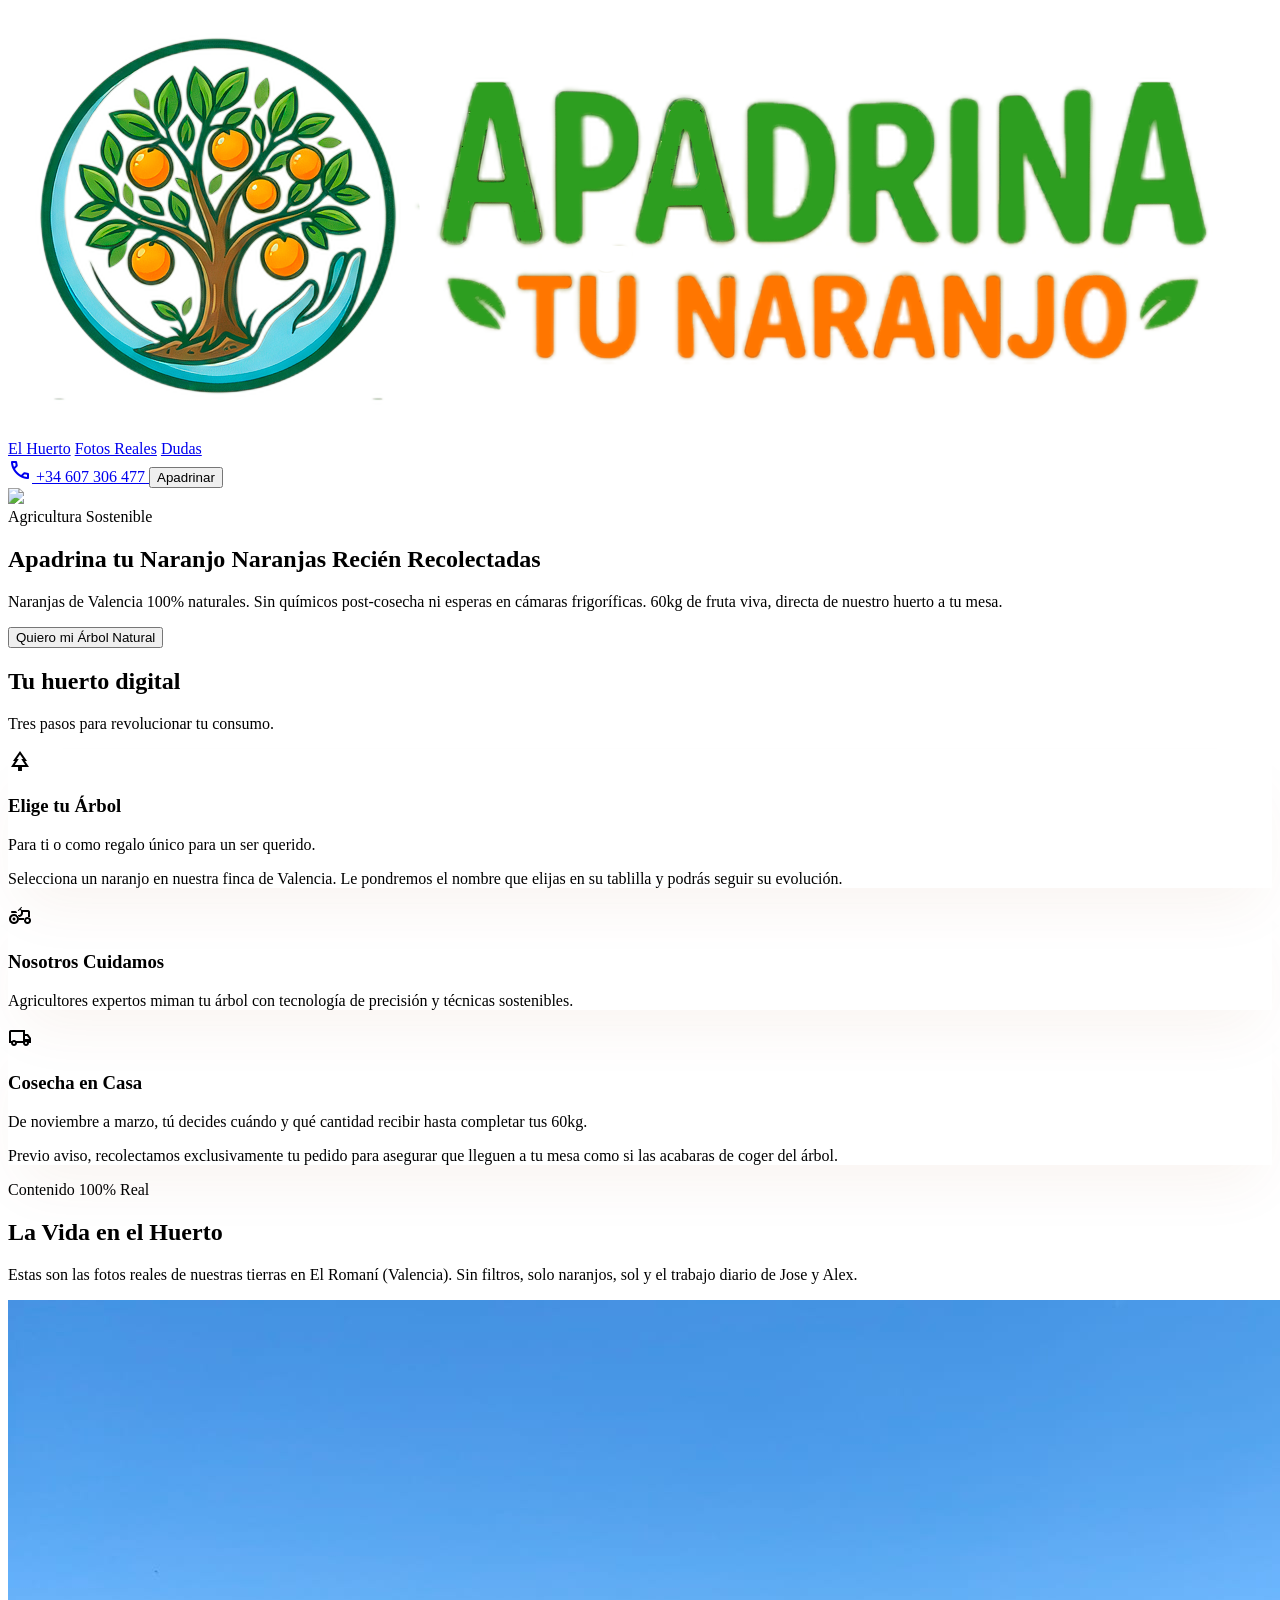
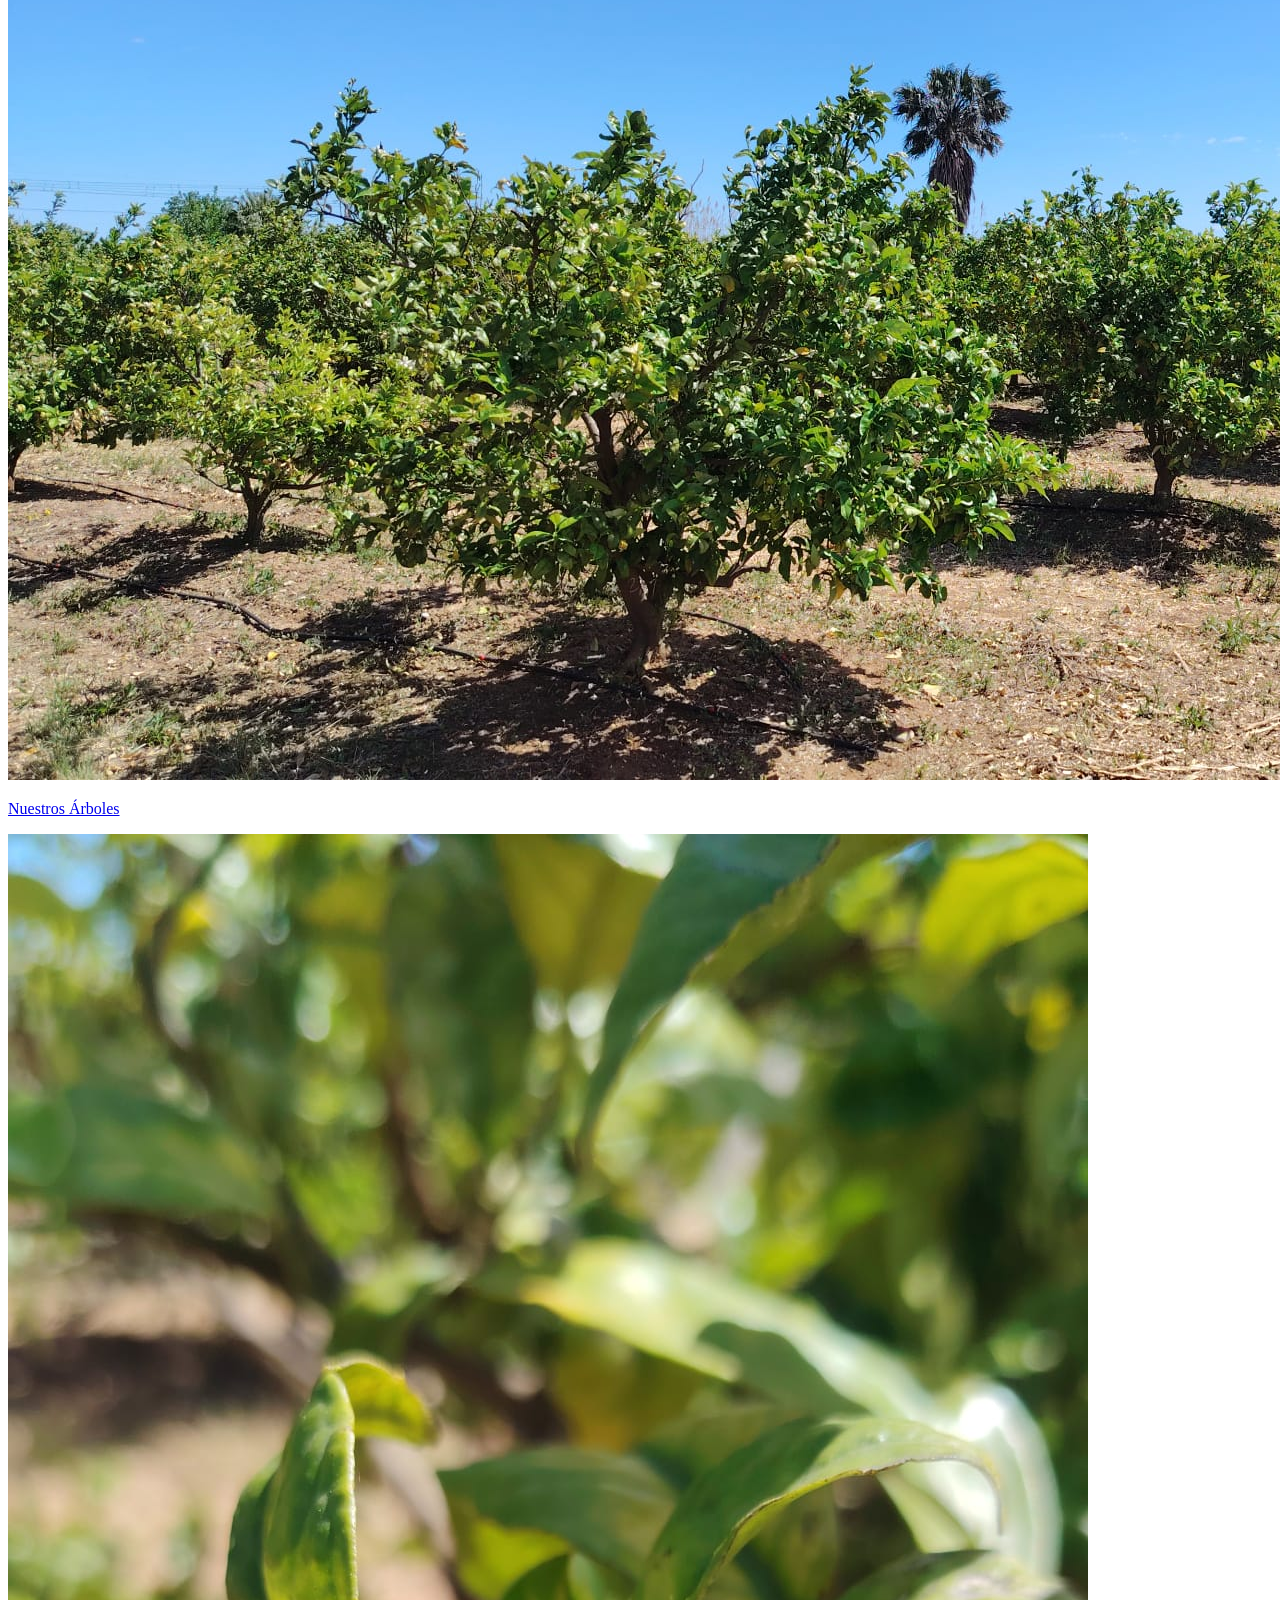
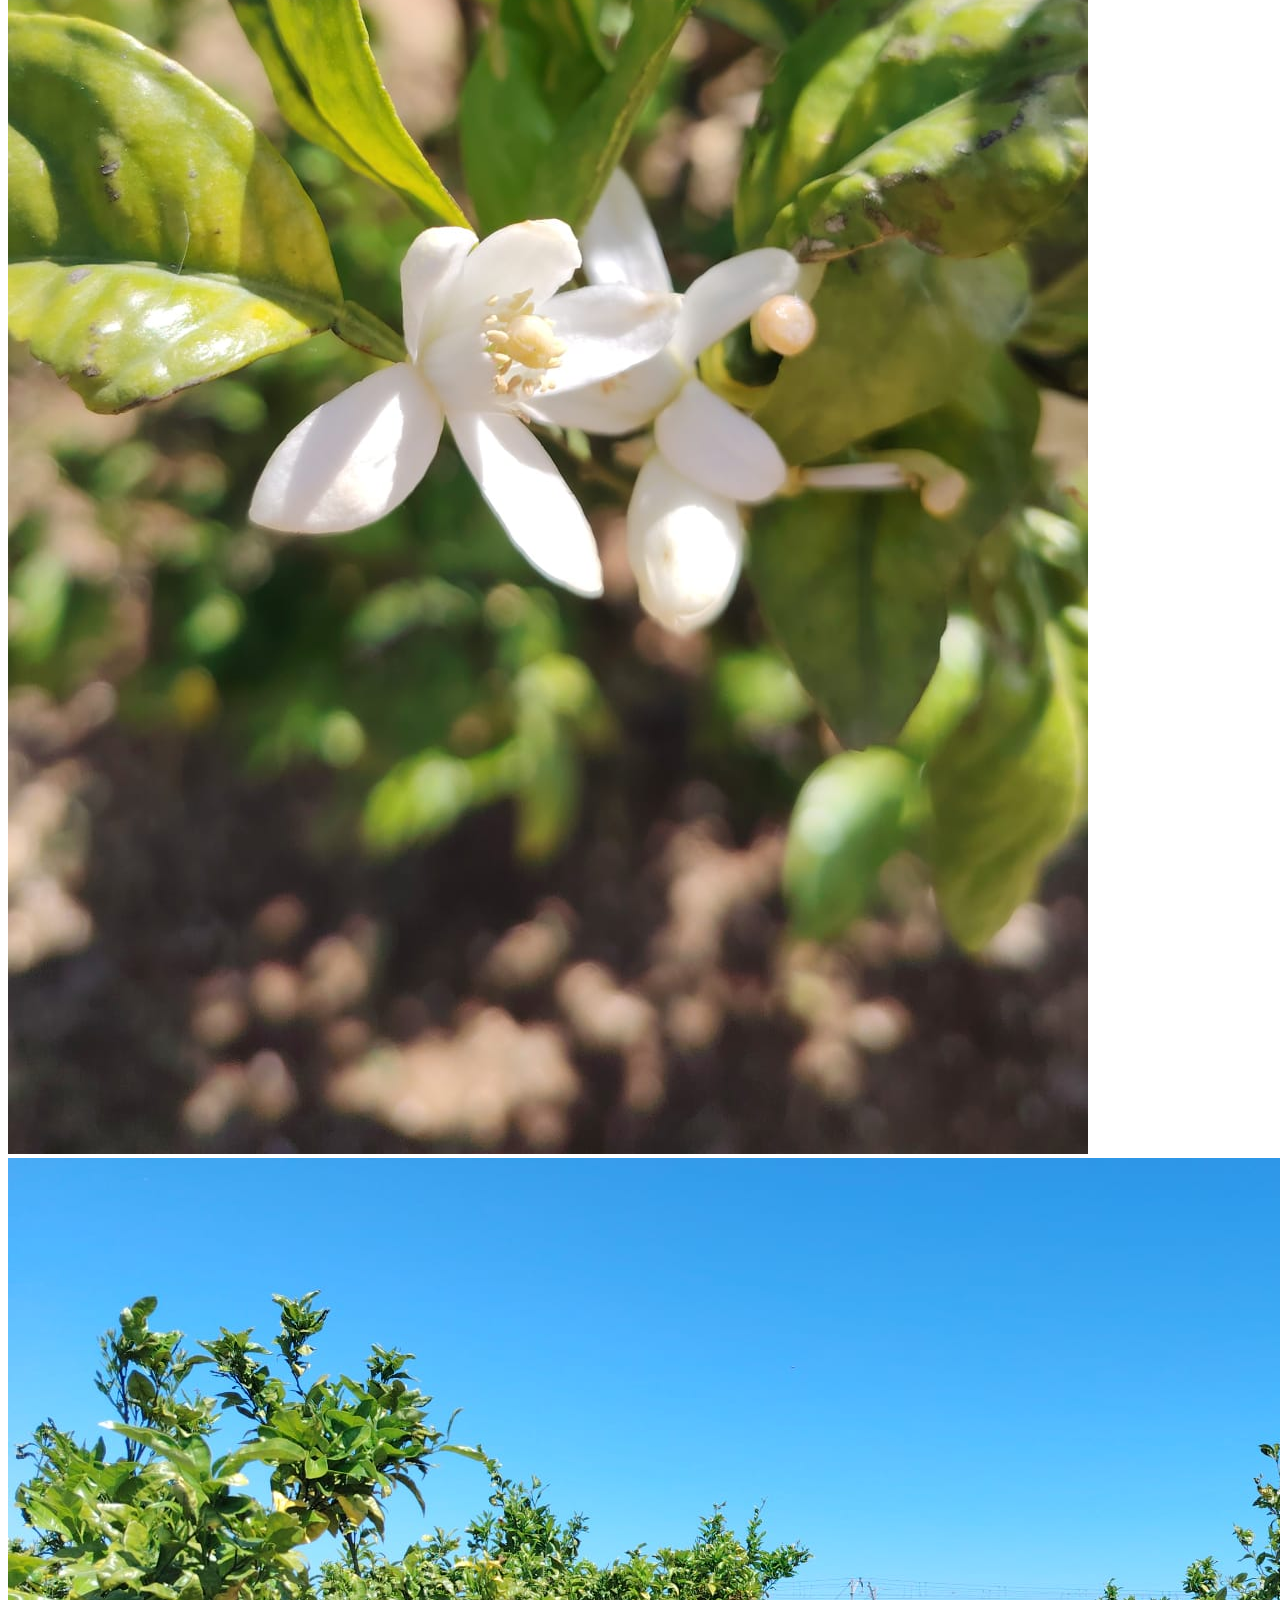
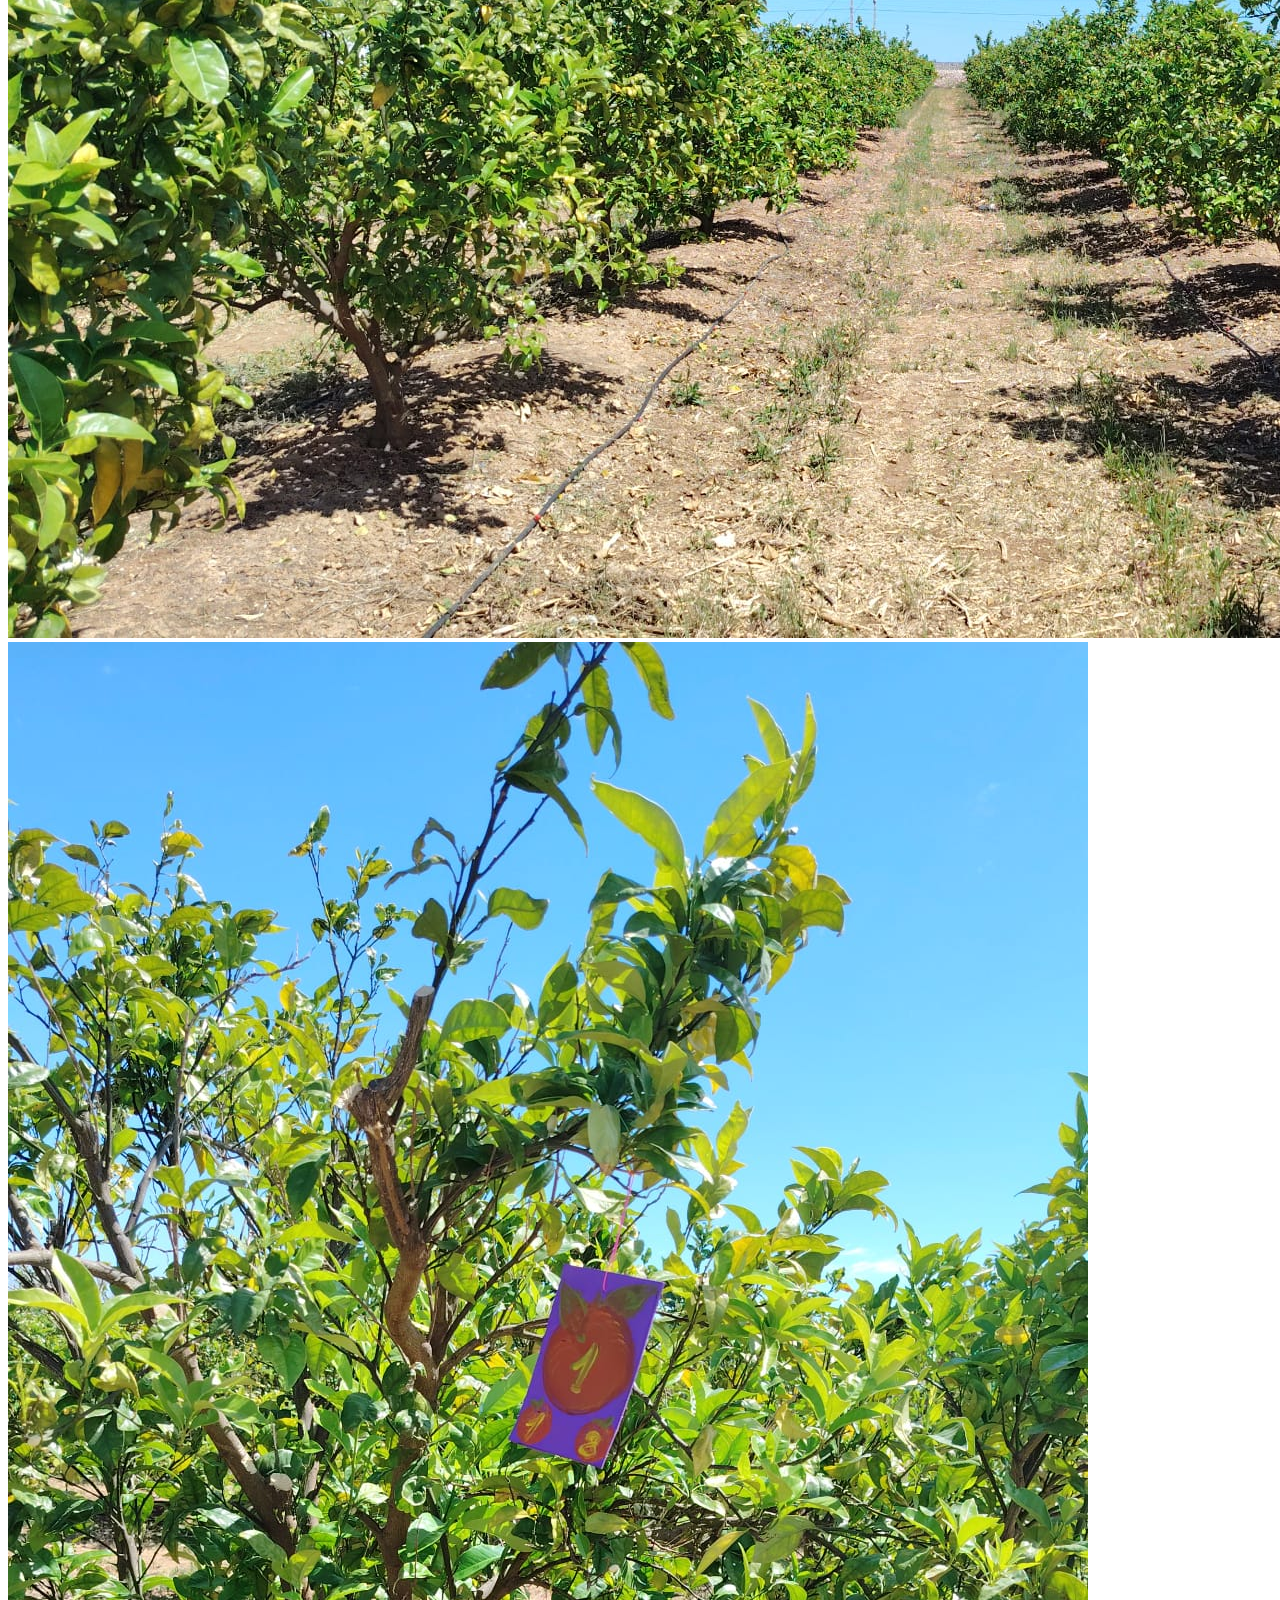
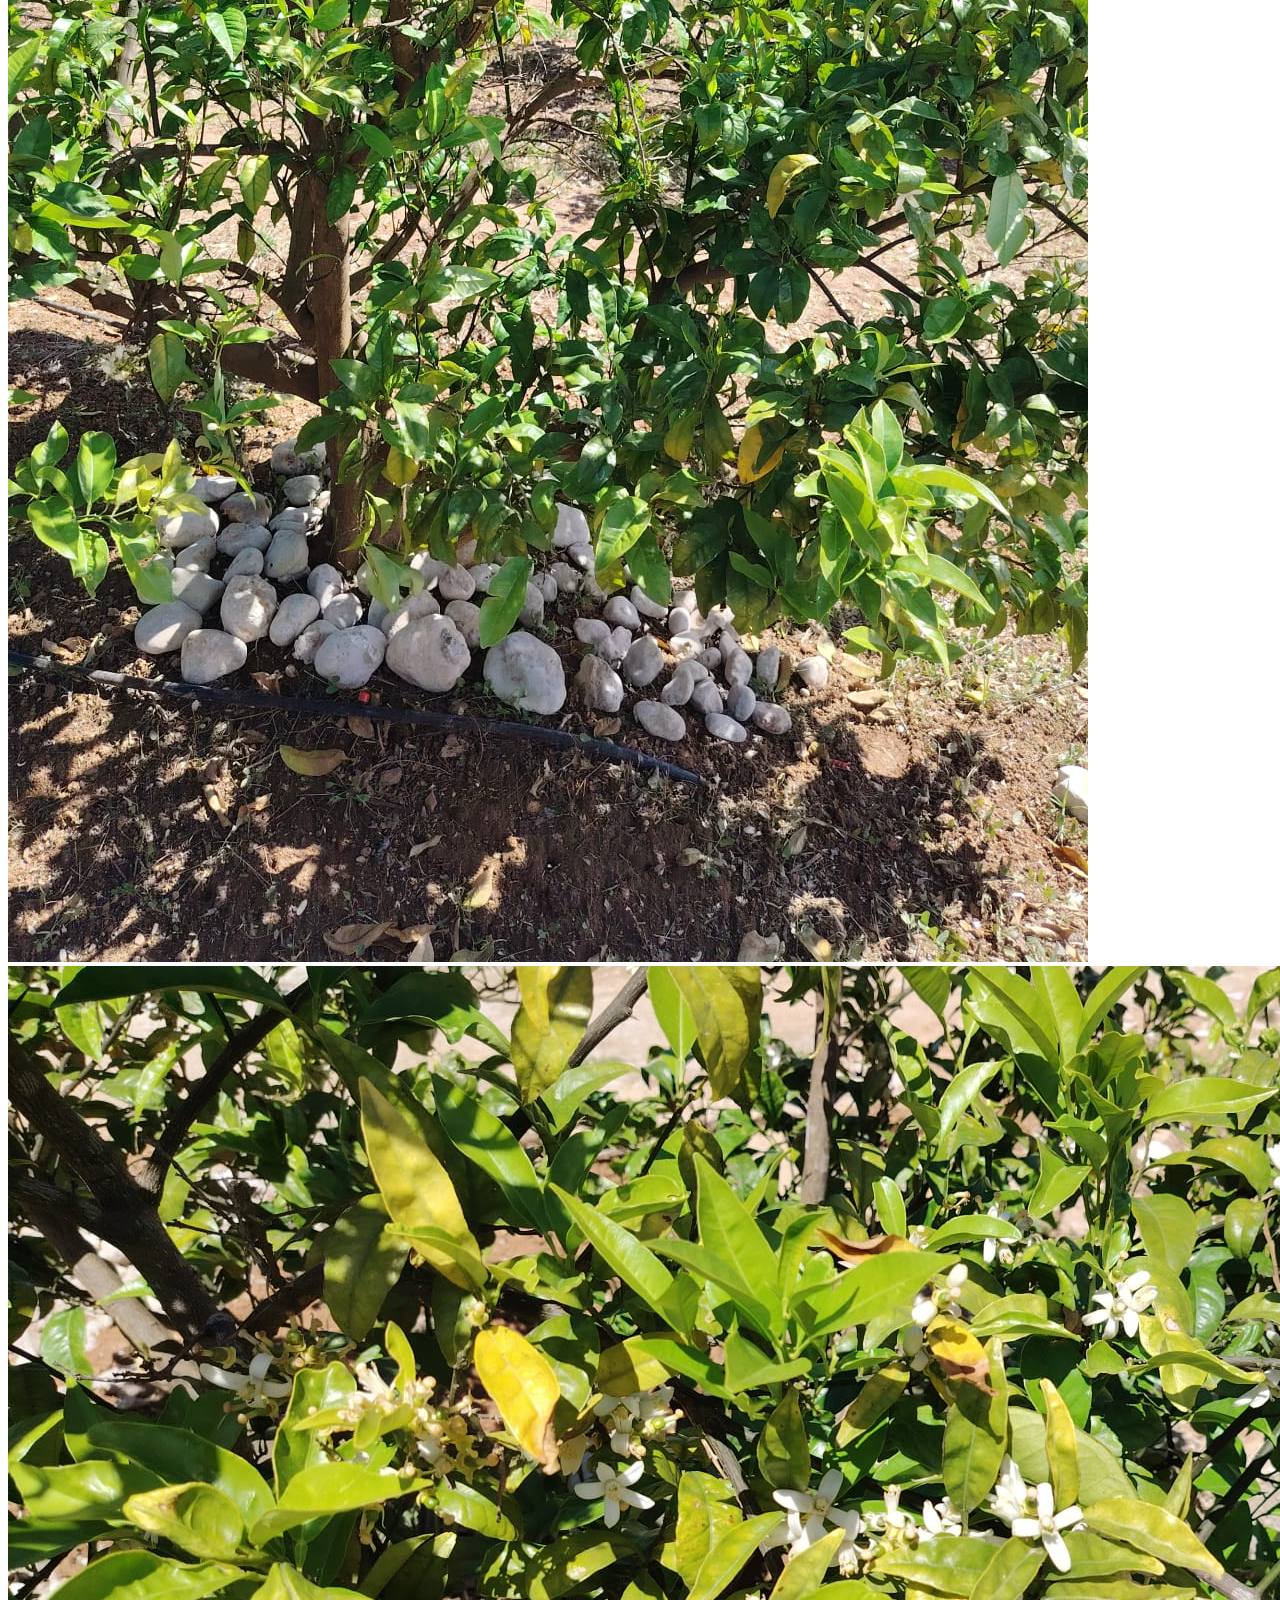
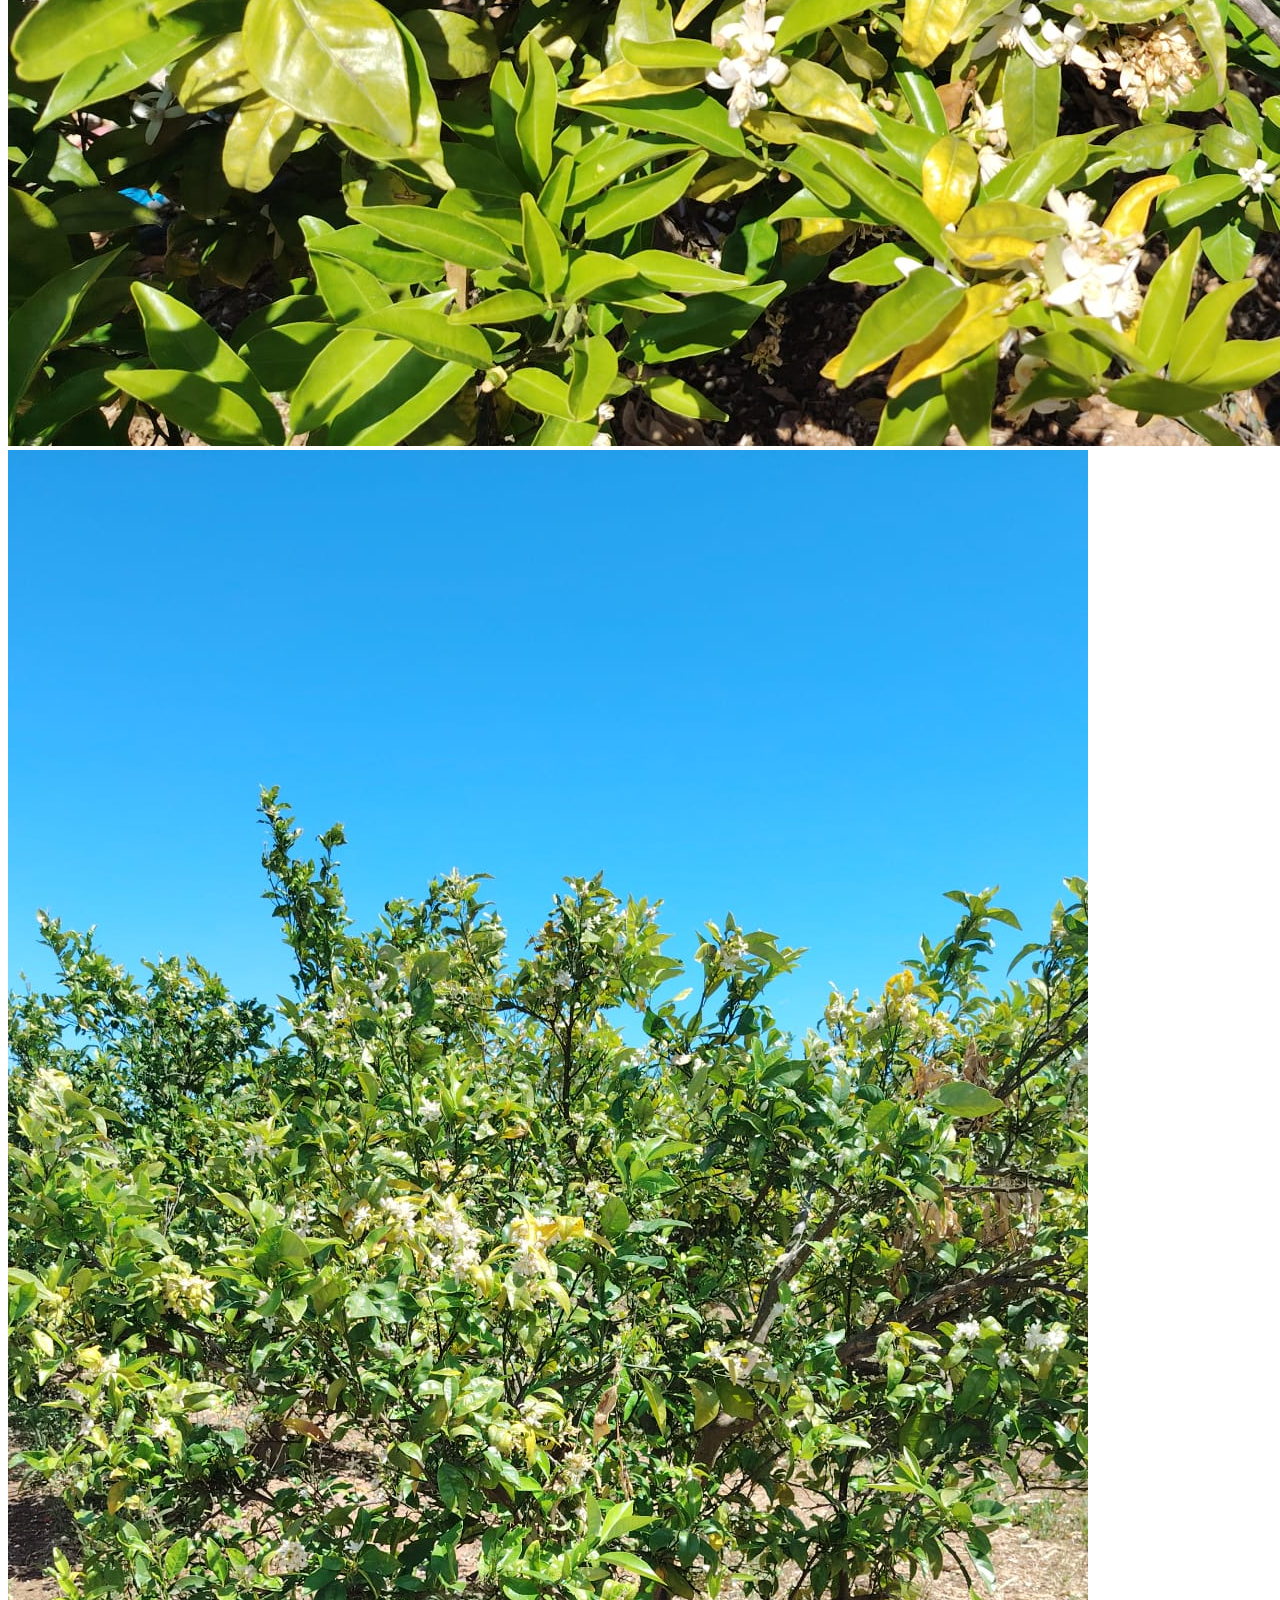
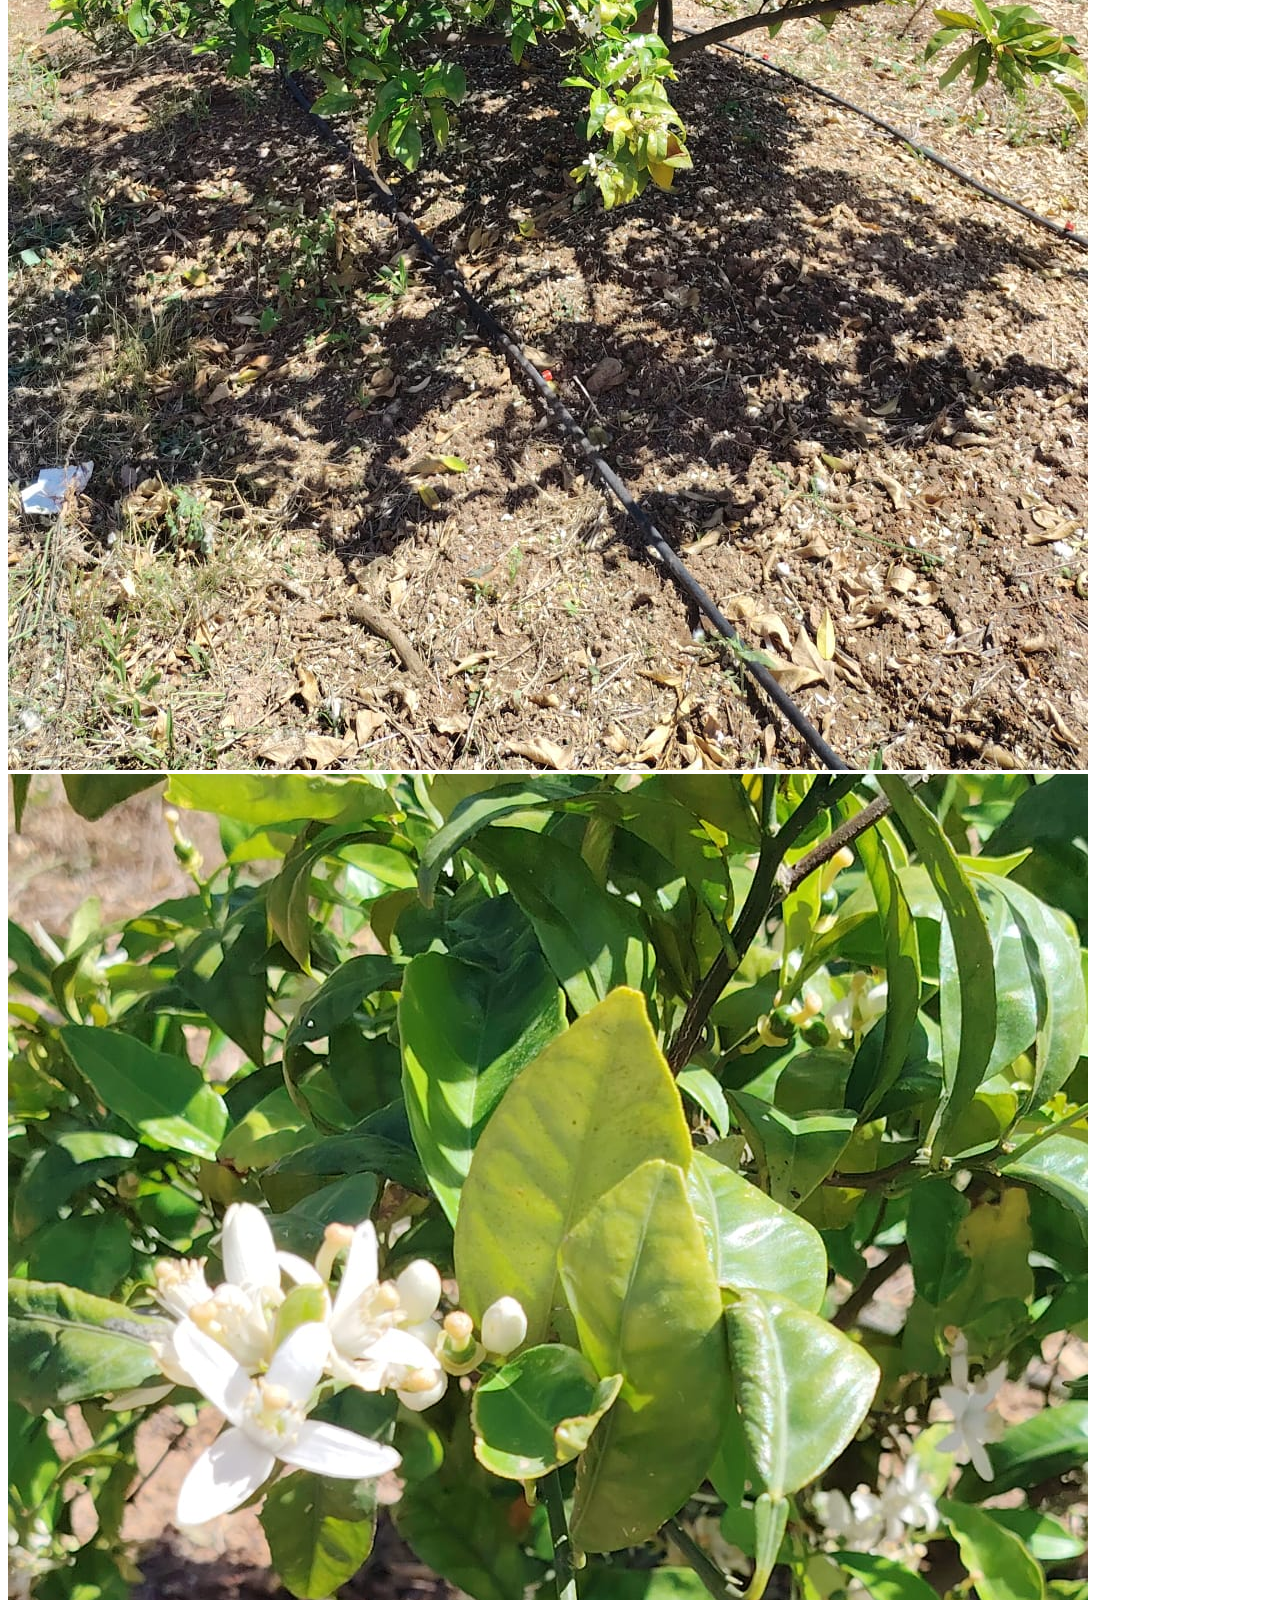
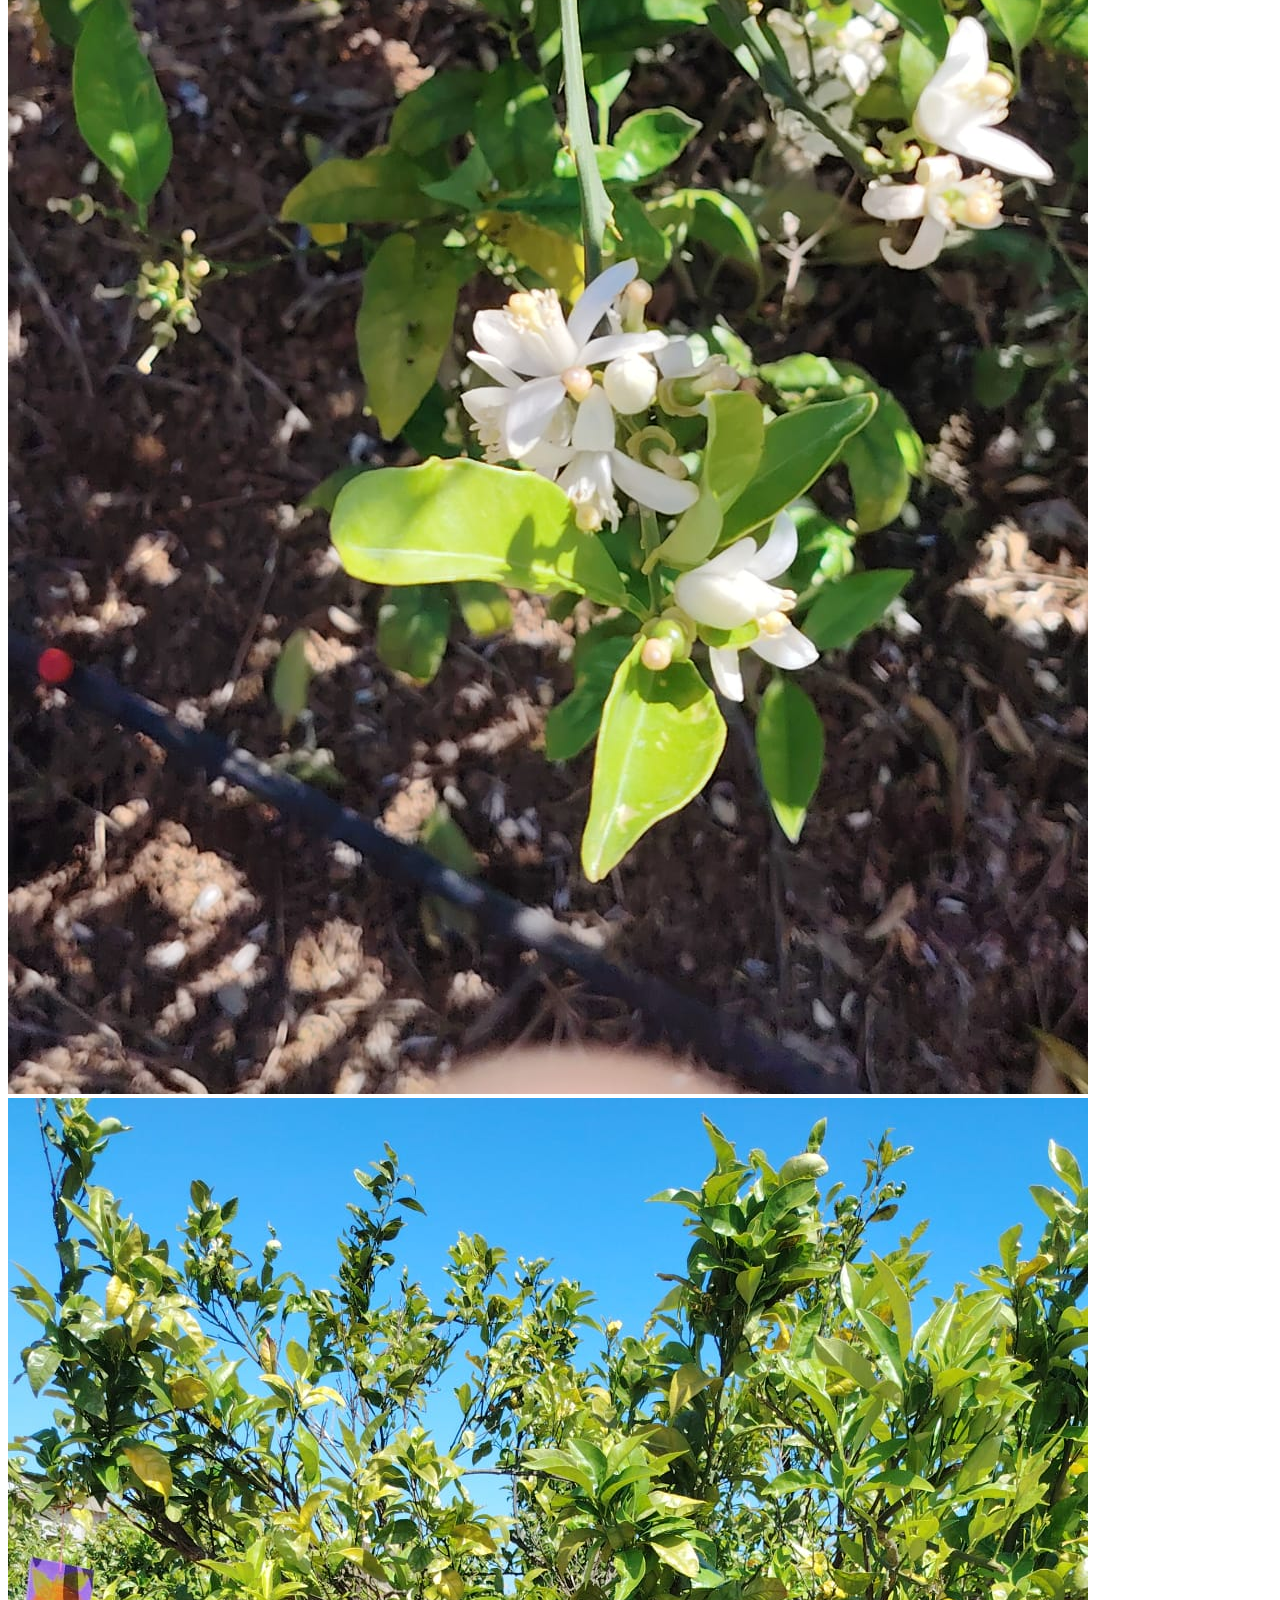
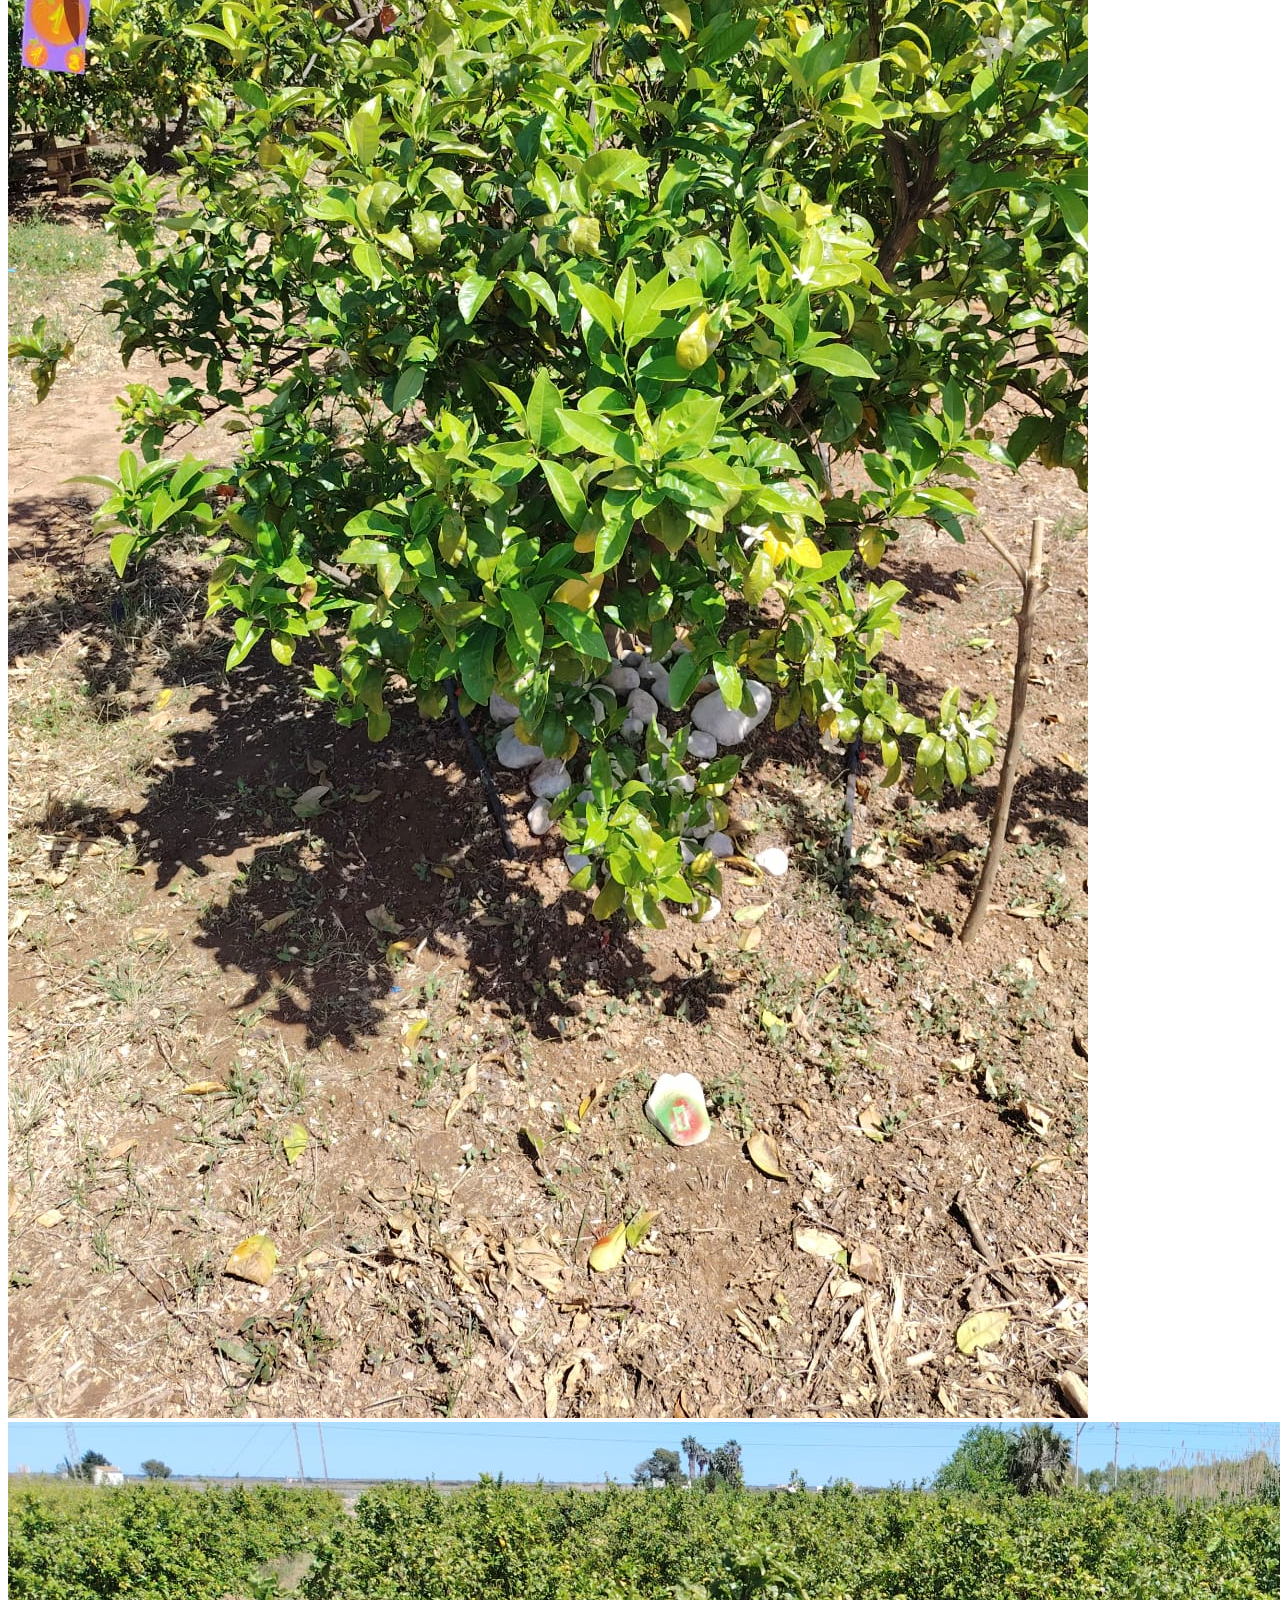
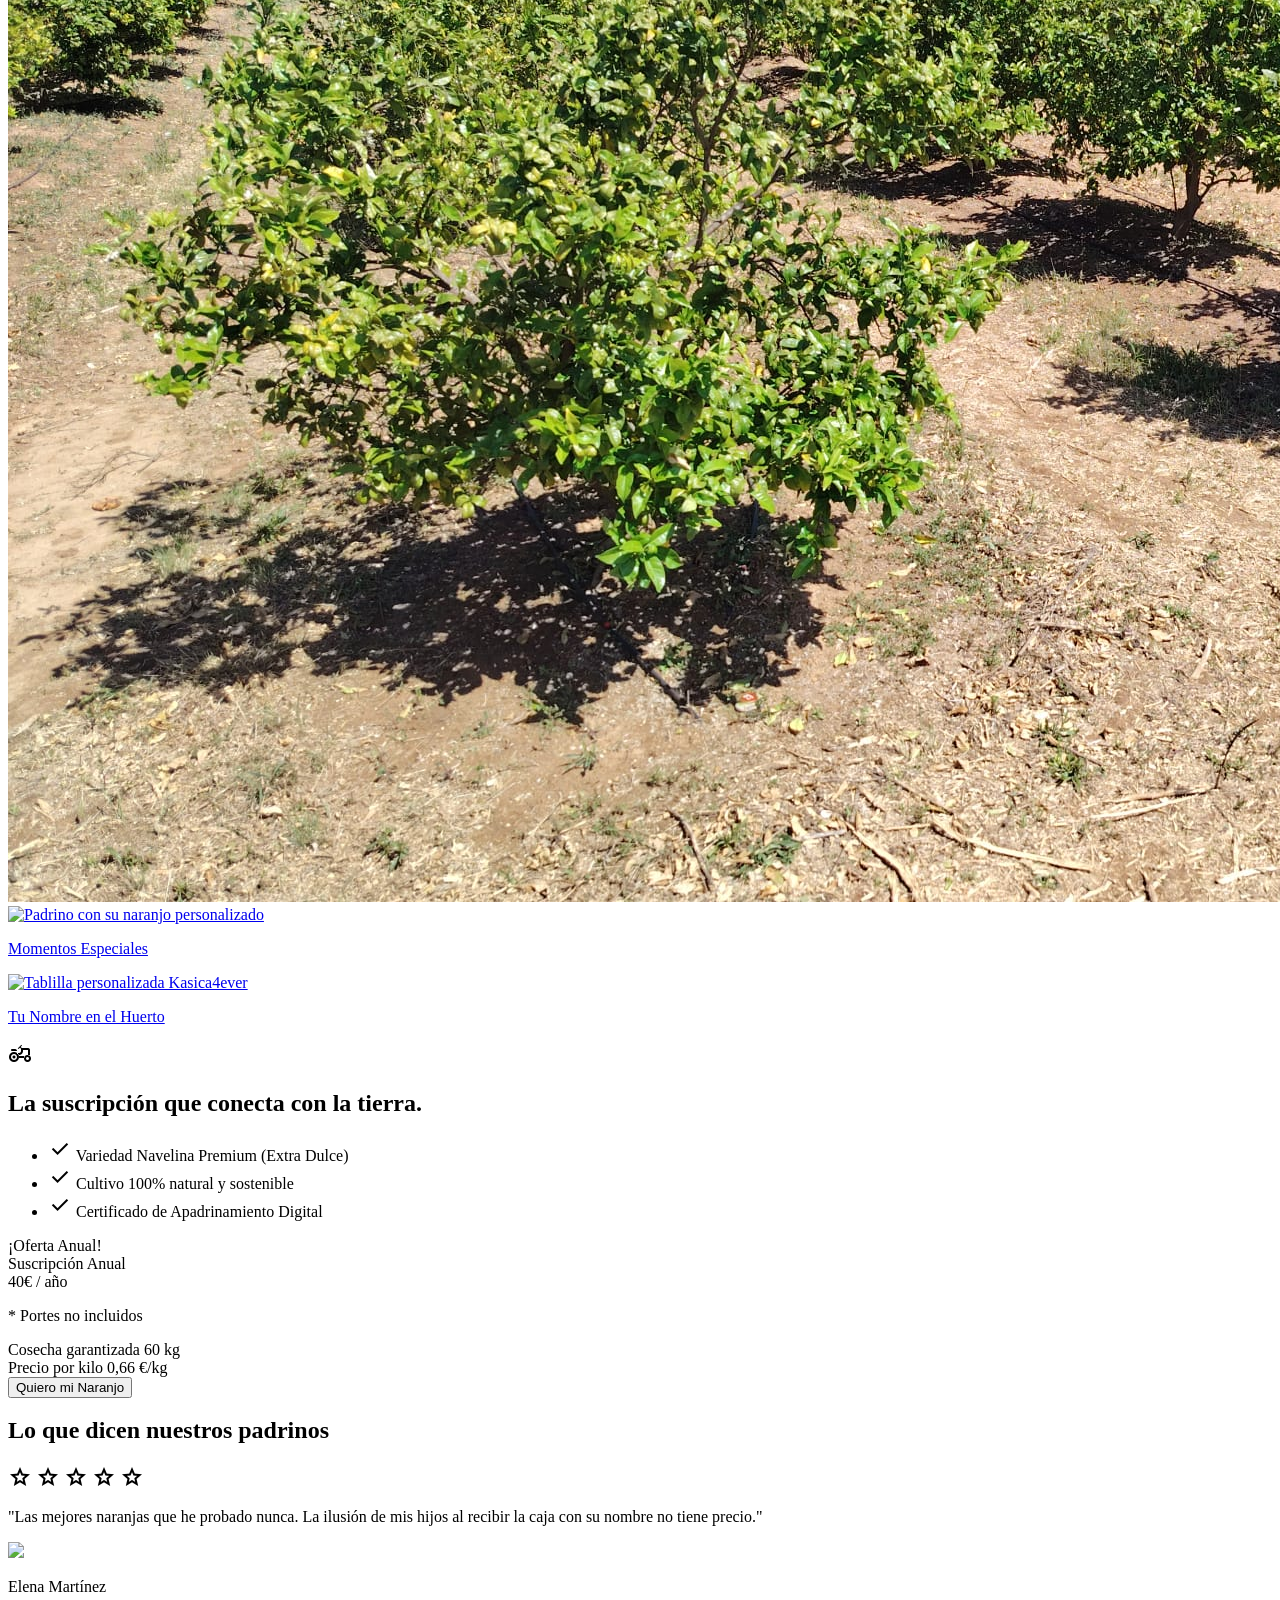
==== commit cddb3c76: "Vibe sync v1.0.1 - 2026-04-28 19:50:57" ====
--- a/index.html
+++ b/index.html
@@ -102,18 +102,24 @@
 <body class="bg-background text-on-background font-body selection:bg-primary-container selection:text-on-primary-container">
 <!-- TopAppBar -->
 <header class="fixed top-0 w-full z-50 bg-white/80 dark:bg-stone-900/80 backdrop-blur-xl shadow-sm">
-<nav class="max-w-7xl mx-auto flex items-center justify-between px-6 py-4">
+<nav class="max-w-7xl mx-auto flex items-center justify-between px-4 py-3 md:px-6 md:py-4">
 <div class="flex items-center gap-2">
-<img src="logo.png" alt="Apadrina tu Naranjo" class="h-14 w-auto object-contain rounded">
-</div>
-<div class="hidden md:flex items-center gap-8">
+<img src="logo.png" alt="Apadrina tu Naranjo" class="h-10 md:h-14 w-auto object-contain rounded">
+</div>
+<div class="hidden lg:flex items-center gap-8">
     <a href="#huerto" class="font-medium text-on-surface-variant hover:text-primary transition-colors">El Huerto</a>
     <a href="#galeria" class="font-medium text-on-surface-variant hover:text-primary transition-colors italic decoration-primary/30 decoration-2">Fotos Reales</a>
     <a href="#faq" class="font-medium text-on-surface-variant hover:text-primary transition-colors">Dudas</a>
 </div>
-<button onclick="openModal('reservaModal')" class="hidden md:block bg-primary-container text-white px-6 py-2 rounded-xl font-bold transition-all active:scale-95">
-                Apadrinar
-            </button>
+<div class="flex items-center gap-2 md:gap-4">
+    <a href="tel:+34607306477" class="flex items-center justify-center bg-secondary/10 text-secondary p-2 md:px-4 md:py-2 rounded-xl font-bold hover:bg-secondary/20 transition-all" title="Llamar">
+        <span class="material-symbols-outlined text-xl">call</span>
+        <span class="hidden sm:inline ml-2 text-sm md:text-base">+34 607 306 477</span>
+    </a>
+    <button onclick="openModal('reservaModal')" class="bg-primary-container text-white px-4 py-2 md:px-6 md:py-2 rounded-xl font-bold transition-all active:scale-95 shadow-lg shadow-primary-container/20 text-sm md:text-base">
+        Apadrinar
+    </button>
+</div>
 </nav>
 </header>
 <main class="pt-16 pb-24 md:pb-0">
@@ -159,8 +165,8 @@
     <p class="text-on-surface-variant leading-relaxed mt-2">Selecciona un naranjo en nuestra finca de Valencia. Le pondremos el nombre que elijas en su tablilla y podrás seguir su evolución.</p>
 </div>
 <!-- Step 2 -->
-<div class="bg-surface-container-low p-8 rounded-[2rem] editorial-shadow group transition-transform hover:-translate-y-2">
-<div class="w-16 h-16 bg-white rounded-2xl flex items-center justify-center mb-8 shadow-sm">
+<div class="bg-surface-container-low p-8 rounded-[2rem] editorial-shadow group transition-transform hover:-translate-y-2 text-center md:text-left">
+<div class="w-16 h-16 bg-white rounded-2xl flex items-center justify-center mb-8 shadow-sm mx-auto md:mx-0">
 <span class="material-symbols-outlined text-4xl text-secondary" data-icon="agriculture">agriculture</span>
 </div>
 <h3 class="font-headline font-bold text-2xl mb-4">Nosotros Cuidamos</h3>
@@ -242,6 +248,22 @@
         <a href="fotos/10.jpeg" class="glightbox group relative aspect-square overflow-hidden rounded-[2.5rem] editorial-shadow transition-all duration-500 hover:-translate-y-2">
             <img src="fotos/10.jpeg" alt="Detalle del tronco" class="w-full h-full object-cover transition-transform duration-700 group-hover:scale-110">
             <div class="absolute inset-0 bg-gradient-to-t from-black/20 to-transparent"></div>
+        </a>
+
+        <!-- Foto 6: Padrino con su árbol -->
+        <a href="fotos/6.jpeg" class="glightbox group relative aspect-square overflow-hidden rounded-[2.5rem] editorial-shadow transition-all duration-500 hover:-translate-y-2">
+            <img src="fotos/6.jpeg" alt="Padrino con su naranjo personalizado" class="w-full h-full object-cover transition-transform duration-700 group-hover:scale-110">
+            <div class="absolute inset-0 bg-gradient-to-t from-black/40 via-transparent to-transparent opacity-0 group-hover:opacity-100 transition-opacity duration-500 flex items-end p-6">
+                <p class="text-white font-bold text-lg drop-shadow-md">Momentos Especiales</p>
+            </div>
+        </a>
+
+        <!-- Foto 11: Tablilla Kasica4ever -->
+        <a href="fotos/11.jpeg" class="glightbox group relative aspect-square overflow-hidden rounded-[2.5rem] editorial-shadow transition-all duration-500 hover:-translate-y-2">
+            <img src="fotos/11.jpeg" alt="Tablilla personalizada Kasica4ever" class="w-full h-full object-cover transition-transform duration-700 group-hover:scale-110">
+            <div class="absolute inset-0 bg-gradient-to-t from-black/40 via-transparent to-transparent opacity-0 group-hover:opacity-100 transition-opacity duration-500 flex items-end p-6">
+                <p class="text-white font-bold text-lg drop-shadow-md">Tu Nombre en el Huerto</p>
+            </div>
         </a>
     </div>
 </section>
@@ -262,7 +284,7 @@
 </li>
 <li class="flex items-start gap-4">
 <span class="material-symbols-outlined bg-white/20 p-1 rounded-full text-white" data-icon="check">check</span>
-<span class="text-lg">Envío incluido en la península</span>
+<span class="text-lg">Cultivo 100% natural y sostenible</span>
 </li>
 <li class="flex items-start gap-4">
 <span class="material-symbols-outlined bg-white/20 p-1 rounded-full text-white" data-icon="check">check</span>
@@ -275,10 +297,11 @@
                         ¡Oferta Anual!
                     </div>
 <span class="text-primary font-bold uppercase tracking-widest text-sm mb-4 block">Suscripción Anual</span>
-<div class="flex items-baseline gap-2 mb-6">
-<span class="text-6xl font-headline font-black tracking-tighter">40€</span>
-<span class="text-on-surface-variant">/ año</span>
-</div>
+<div class="flex items-baseline gap-2 mb-2">
+    <span class="text-6xl font-headline font-black tracking-tighter">40€</span>
+    <span class="text-on-surface-variant">/ año</span>
+</div>
+<p class="text-xs text-on-surface-variant mb-6 font-medium italic">* Portes no incluidos</p>
 <div class="space-y-4 mb-10">
 <div class="flex justify-between py-2 border-b border-surface-variant">
 <span class="text-on-surface-variant">Cosecha garantizada</span>
@@ -351,7 +374,7 @@
 <span class="material-symbols-outlined text-primary group-open:rotate-180 transition-transform">expand_more</span>
 </summary>
 <p class="mt-4 text-on-surface-variant leading-relaxed">
-Las naranjas (variedad Navelinas) alcanzan su punto óptimo de maduración natural en otoño/invierno. La temporada de envíos suele ser de noviembre a mayo. Jose y Alex te avisarán en cuanto estén listas para ser enviadas directas del árbol a tu casa.
+    Las naranjas (variedad Navelinas) alcanzan su punto óptimo de maduración natural en otoño/invierno. La temporada de envíos suele ser de noviembre a mayo. Jose y Alex te avisarán en cuanto estén listas para ser enviadas directas del árbol a tu casa en las cantidades que hayamos estipulado via mail o teléfono.
 </p>
 </details>
 <!-- Pregunta 2 -->
@@ -559,52 +582,50 @@
                     <!-- Panel de Previsualización Contrato -->
                     <div id="reserva-preview-container" class="lg:w-1/2 bg-gray-200 p-4 sm:p-8 lg:overflow-y-auto flex flex-col items-center justify-center">
                         <h3 class="text-lg font-bold text-gray-700 mb-4 lg:hidden w-full max-w-lg mt-4">Previsualización del contrato:</h3>
-                        <div class="w-full max-w-lg bg-white shadow-xl lg:shadow-2xl p-6 sm:p-8 rounded-lg doc-preview mx-auto" id="contract-document">
+                        <div class="w-full max-w-lg bg-white shadow-xl lg:shadow-2xl p-6 sm:p-8 rounded-lg doc-preview mx-auto" id="contract-document" style="font-size: 0.85rem; line-height: 1.2;">
                             
-                            <div class="text-center mb-6">
-                                <h1 class="text-2xl font-serif font-bold text-gray-900 border-b-2 border-gray-800 pb-2 inline-block">Apadrina tu Naranjo</h1>
-                                <p class="italic text-sm text-gray-600 mt-2">Naranjas valencianas directas del campo a tu mesa.</p>
-                                <h2 class="text-lg font-bold mt-4 bg-gray-100 p-2">CONTRATO DE APADRINAMIENTO Y RESERVA DE COSECHA</h2>
-                            </div>
-
-                            <div class="text-sm space-y-4 text-gray-800">
-                                <div class="bg-gray-50 p-4 border border-gray-200">
-                                    <p><strong>UBICACIÓN:</strong> El Romaní (Valencia).</p>
-                                    <p><strong>PRODUCTOR:</strong> Jose Atienza con DNI 22.619.580-T.</p>
-                                    <p><strong>PADRINO:</strong> <span id="doc-nombre" class="text-corpOrange font-bold underline decoration-dotted decoration-gray-400">[Tu Nombre]</span> con DNI <span id="doc-dni" class="text-corpOrange font-bold underline decoration-dotted decoration-gray-400">[Tu DNI]</span>.</p>
-                                    <p><strong>DIRECCIÓN:</strong> <span id="doc-direccion" class="text-corpOrange font-bold underline decoration-dotted decoration-gray-400">[Tu Dirección]</span>.</p>
-                                    <div class="flex flex-wrap gap-x-4">
+                            <div class="text-center mb-4">
+                                <h1 class="text-xl font-serif font-bold text-gray-900 border-b-2 border-gray-800 pb-1 inline-block">Apadrina tu Naranjo</h1>
+                                <p class="italic text-xs text-gray-600 mt-1">Naranjas valencianas directas del campo a tu mesa.</p>
+                                <h2 class="text-md font-bold mt-2 bg-gray-100 p-1 uppercase">Contrato de Apadrinamiento y Reserva</h2>
+                            </div>
+
+                            <div class="space-y-2 text-gray-800">
+                                <div class="bg-gray-50 p-3 border border-gray-200 text-xs">
+                                    <p class="mb-1"><strong>UBICACIÓN:</strong> El Romaní (Valencia).</p>
+                                    <p class="mb-1"><strong>PRODUCTOR:</strong> Jose Atienza con DNI 22.619.580-T.</p>
+                                    <p class="mb-1"><strong>PADRINO:</strong> <span id="doc-nombre" class="text-corpOrange font-bold underline decoration-dotted decoration-gray-400">[Tu Nombre]</span> con DNI <span id="doc-dni" class="text-corpOrange font-bold underline decoration-dotted decoration-gray-400">[Tu DNI]</span>.</p>
+                                    <p class="mb-1"><strong>DIRECCIÓN:</strong> <span id="doc-direccion" class="text-corpOrange font-bold underline decoration-dotted decoration-gray-400">[Tu Dirección]</span>.</p>
+                                    <div class="flex flex-wrap gap-x-4 mb-1">
                                         <p><strong>ÁRBOL:</strong> <span id="doc-arbol" class="text-corpOrange font-bold underline decoration-dotted decoration-gray-400 italic">[Nombre]</span></p>
                                         <p><strong>FECHA ÁRBOL:</strong> <span id="doc-fecha-arbol" class="text-corpOrange font-bold underline decoration-dotted decoration-gray-400 italic">[Fecha]</span></p>
                                     </div>
-                                    <p class="mt-4 text-right italic text-xs">Documento de reserva generado el <span id="fecha-contrato" class="font-bold underline decoration-dotted decoration-gray-300">___ de ___ de 2026</span></p>
+                                    <p class="text-right italic text-[10px]">Generado el <span id="fecha-contrato" class="font-bold underline">___ de ___ de 2026</span></p>
                                 </div>
 
-                                <p><strong>1. OBJETO:</strong> El presente documento tiene como objetivo regular la relación de apadrinamiento de un ejemplar de naranjo (Navelina) situado en las parcelas gestionadas por Jose Atienza en El Romaní. Este acuerdo no constituye una transferencia de propiedad del árbol ni de la tierra, sino un derecho de reserva sobre su producción estipulada abajo en el contrato.</p>
+                                <p class="text-[11px]"><strong>1. OBJETO:</strong> Reserva de derecho sobre la producción de un naranjo (Navelina) en El Romaní.</p>
                                 
-                                <p><strong>2. DERECHOS DEL PADRINO:</strong> Bautismo (nombre en tablilla). Reserva de Cosecha: Exclusiva de hasta 60 kg de Navelina, recolectadas y servidas según lo desee, con un coste de 40€ por temporada. Transparencia y Visitas a la finca.</p>
+                                <p class="text-[11px]"><strong>2. DERECHOS:</strong> Nombre en tablilla, reserva de hasta 60 kg por temporada (40€/año) y visitas a la finca.</p>
                                 
-                                <p><strong>3. OBLIGACIONES:</strong> Cultivo Responsable, Mantenimiento y Garantía de Origen (100% de su naranjo).</p>
+                                <p class="text-[11px]"><strong>3 y 4. OBLIGACIONES Y LOGÍSTICA:</strong> Cultivo sostenible y recolección bajo demanda. Portes no incluidos.</p>
                                 
-                                <p><strong>4. LOGÍSTICA:</strong> Recolección bajo demanda. Gastos de Envío no incluidos en cuota inicial (pago según acuerdo).</p>
+                                <p class="text-[11px]"><strong>5. RIESGOS:</strong> Cubiertos con otros árboles de la finca en caso de fuerza mayor.</p>
                                 
-                                <p><strong>5 y 6. RIESGOS Y DURACIÓN:</strong> Fuerza mayor cubierta con otros árboles de la finca. Duración: 1 temporada citrícola completa. Renovación por mutuo acuerdo.</p>
-                                
-                                <div class="mt-4 grid grid-cols-2 gap-8 text-center pt-4 border-t border-gray-300">
+                                <div class="mt-2 grid grid-cols-2 gap-4 text-center pt-2 border-t border-gray-300">
                                     <div>
-                                        <p class="mb-1">El Productor</p>
-                                        <div class="h-14 flex items-center justify-center mb-1">
+                                        <p class="text-[10px] mb-1">El Productor</p>
+                                        <div class="h-10 flex items-center justify-center mb-1">
                                             <img src="firma_jose.png" alt="Firma Jose Atienza" class="max-h-full">
                                         </div>
-                                        <p class="border-t border-gray-400 mx-4 pt-1">Jose Atienza</p>
+                                        <p class="border-t border-gray-400 mx-4 pt-1 text-[10px]">Jose Atienza</p>
                                     </div>
                                     <div>
-                                        <p class="mb-5">El Padrino</p>
-                                        <p class="font-serif italic text-corpOrange signature-font text-2xl h-8" id="doc-firma"></p>
-                                        <p class="border-t border-gray-400 mx-4 pt-1"><span id="doc-firma-nombre">[Nombre Padrino]</span></p>
+                                        <p class="text-[10px] mb-4">El Padrino</p>
+                                        <p class="font-serif italic text-corpOrange signature-font text-xl h-6" id="doc-firma"></p>
+                                        <p class="border-t border-gray-400 mx-4 pt-1 text-[10px]"><span id="doc-firma-nombre">[Nombre]</span></p>
                                     </div>
                                 </div>
-                                <p class="text-[10px] text-center text-gray-400 mt-2 italic">Nota: El contrato será oficial al recibir el pago.</p>
+                                <p class="text-[9px] text-center text-gray-400 mt-1 italic">Válido al confirmar el pago.</p>
                             </div>
                         </div>
                     </div>
@@ -637,7 +658,7 @@
     <script src="https://cdn.jsdelivr.net/npm/@supabase/supabase-js@2"></script>
     
     <!-- Script App -->
-    <script src="js/app.js?v=1.7"></script>
+    <script src="js/app.js?v=1.8"></script>
     <script>
         // Init Lightbox
         const lightbox = GLightbox({
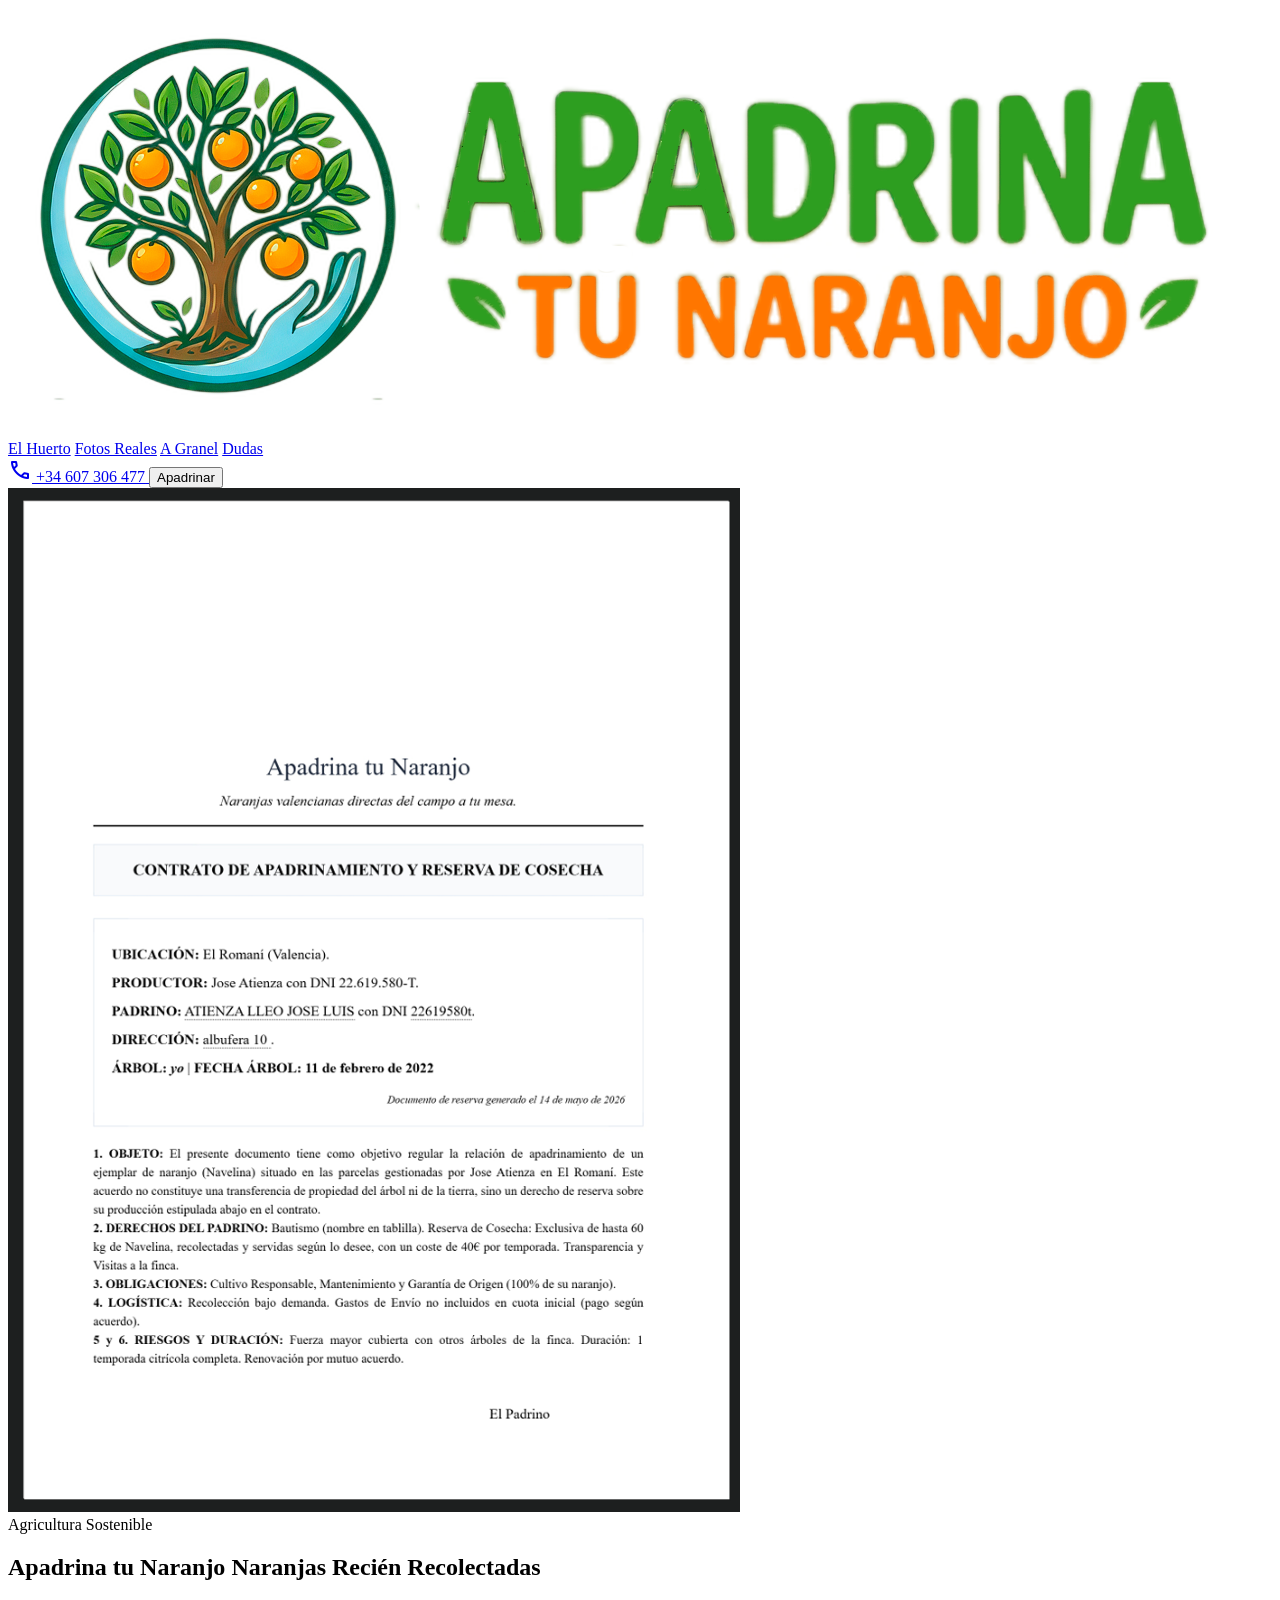
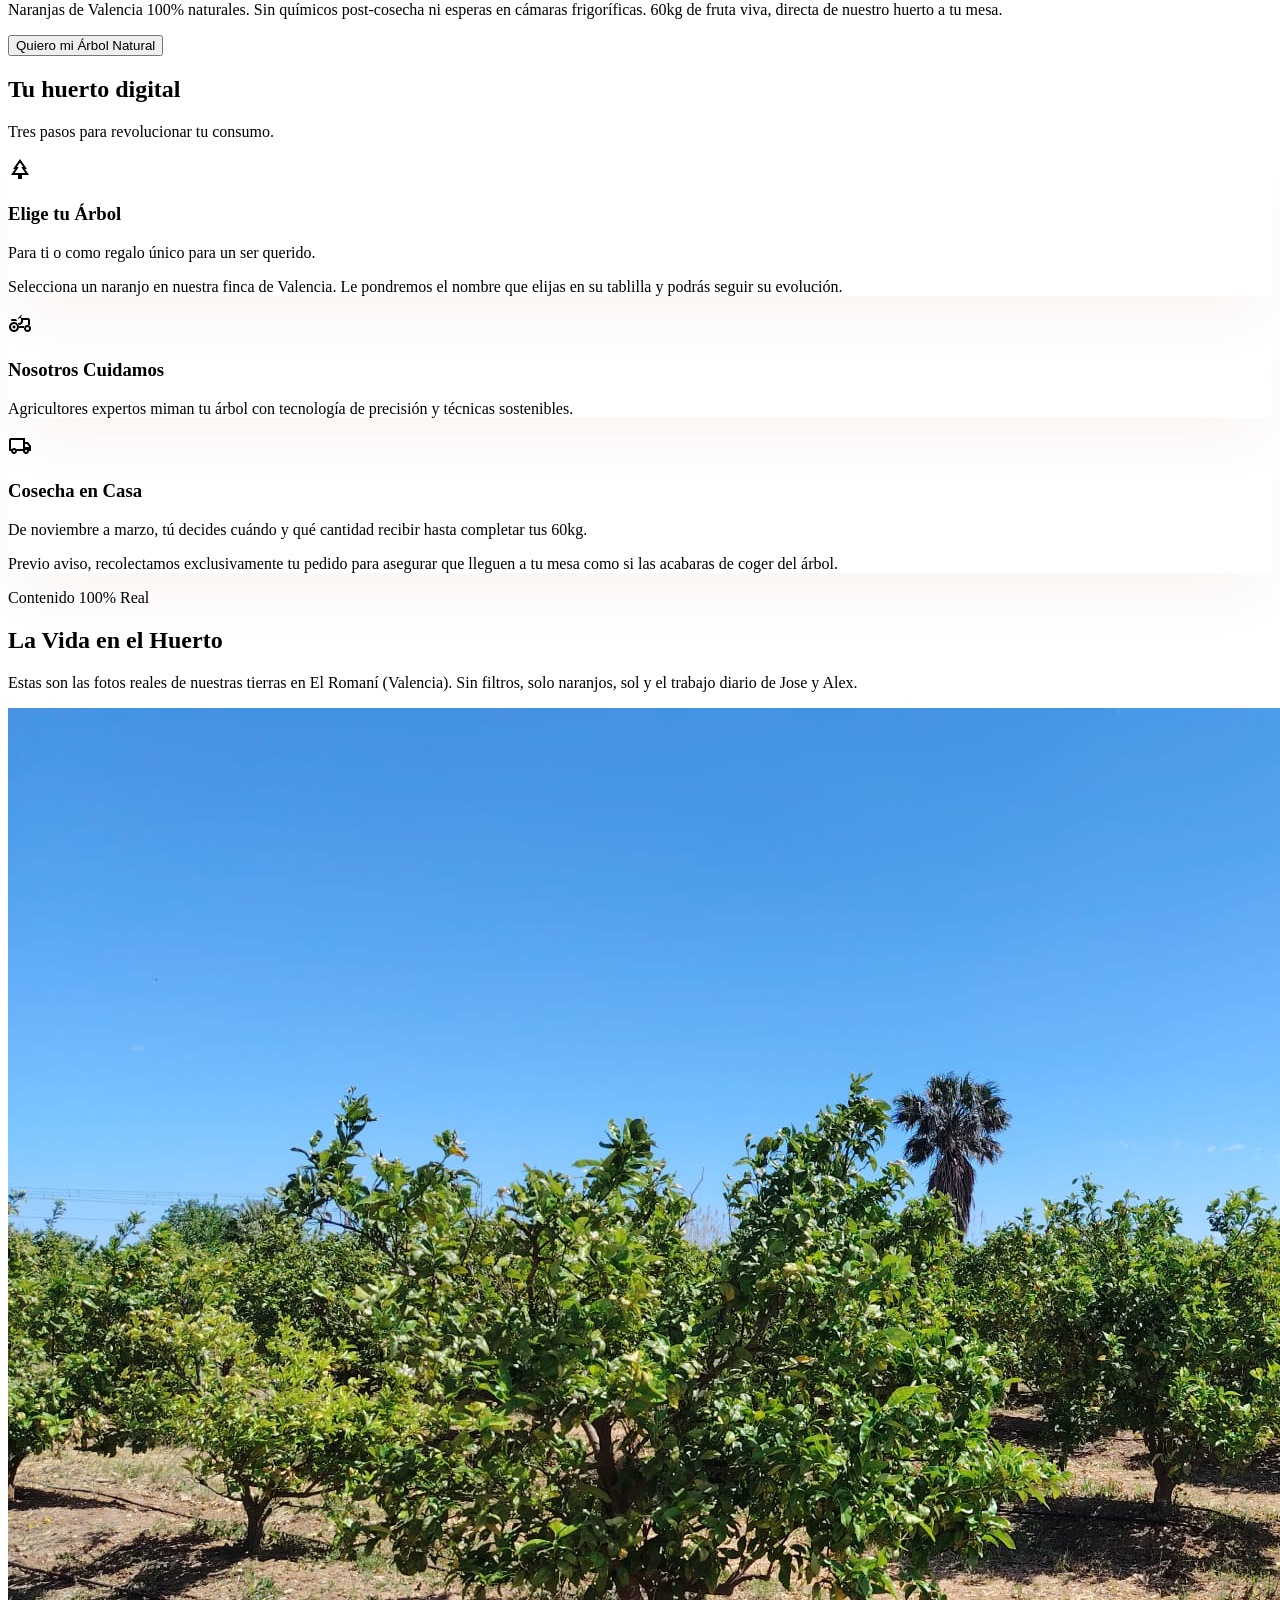
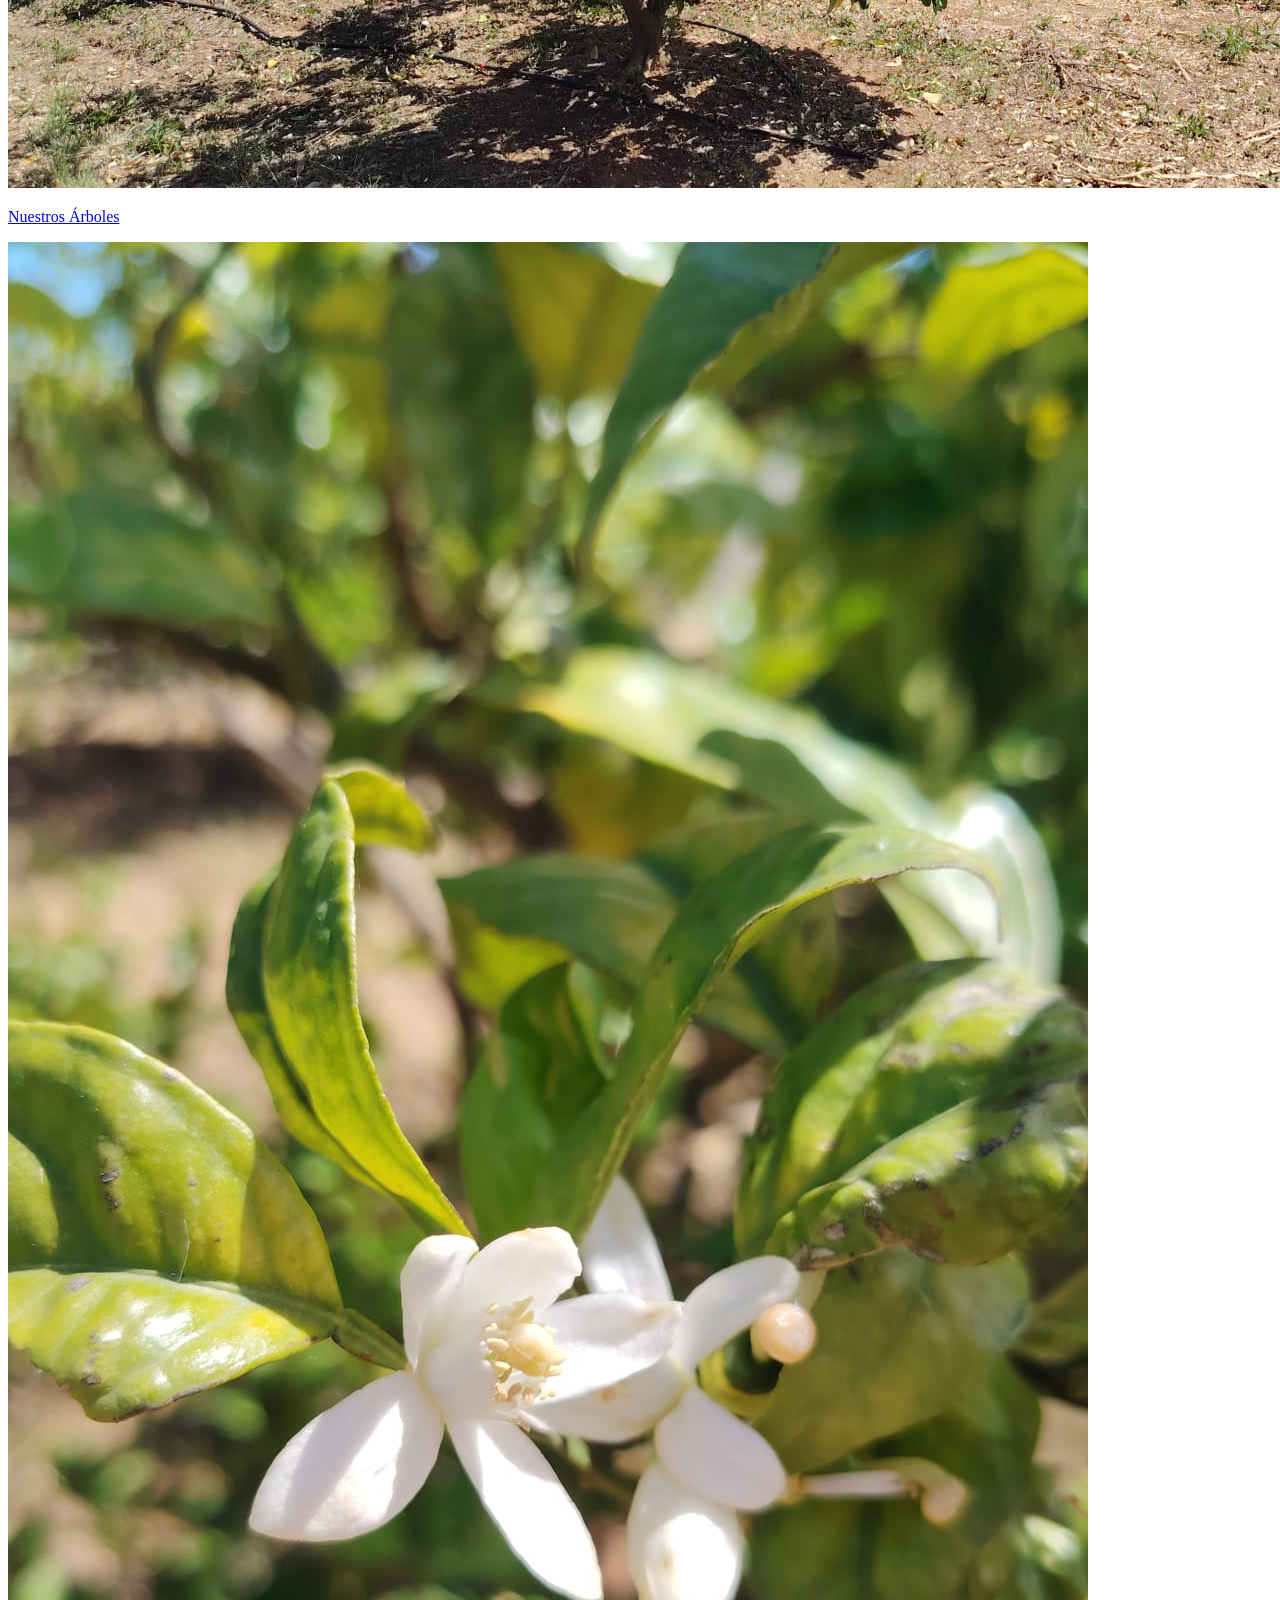
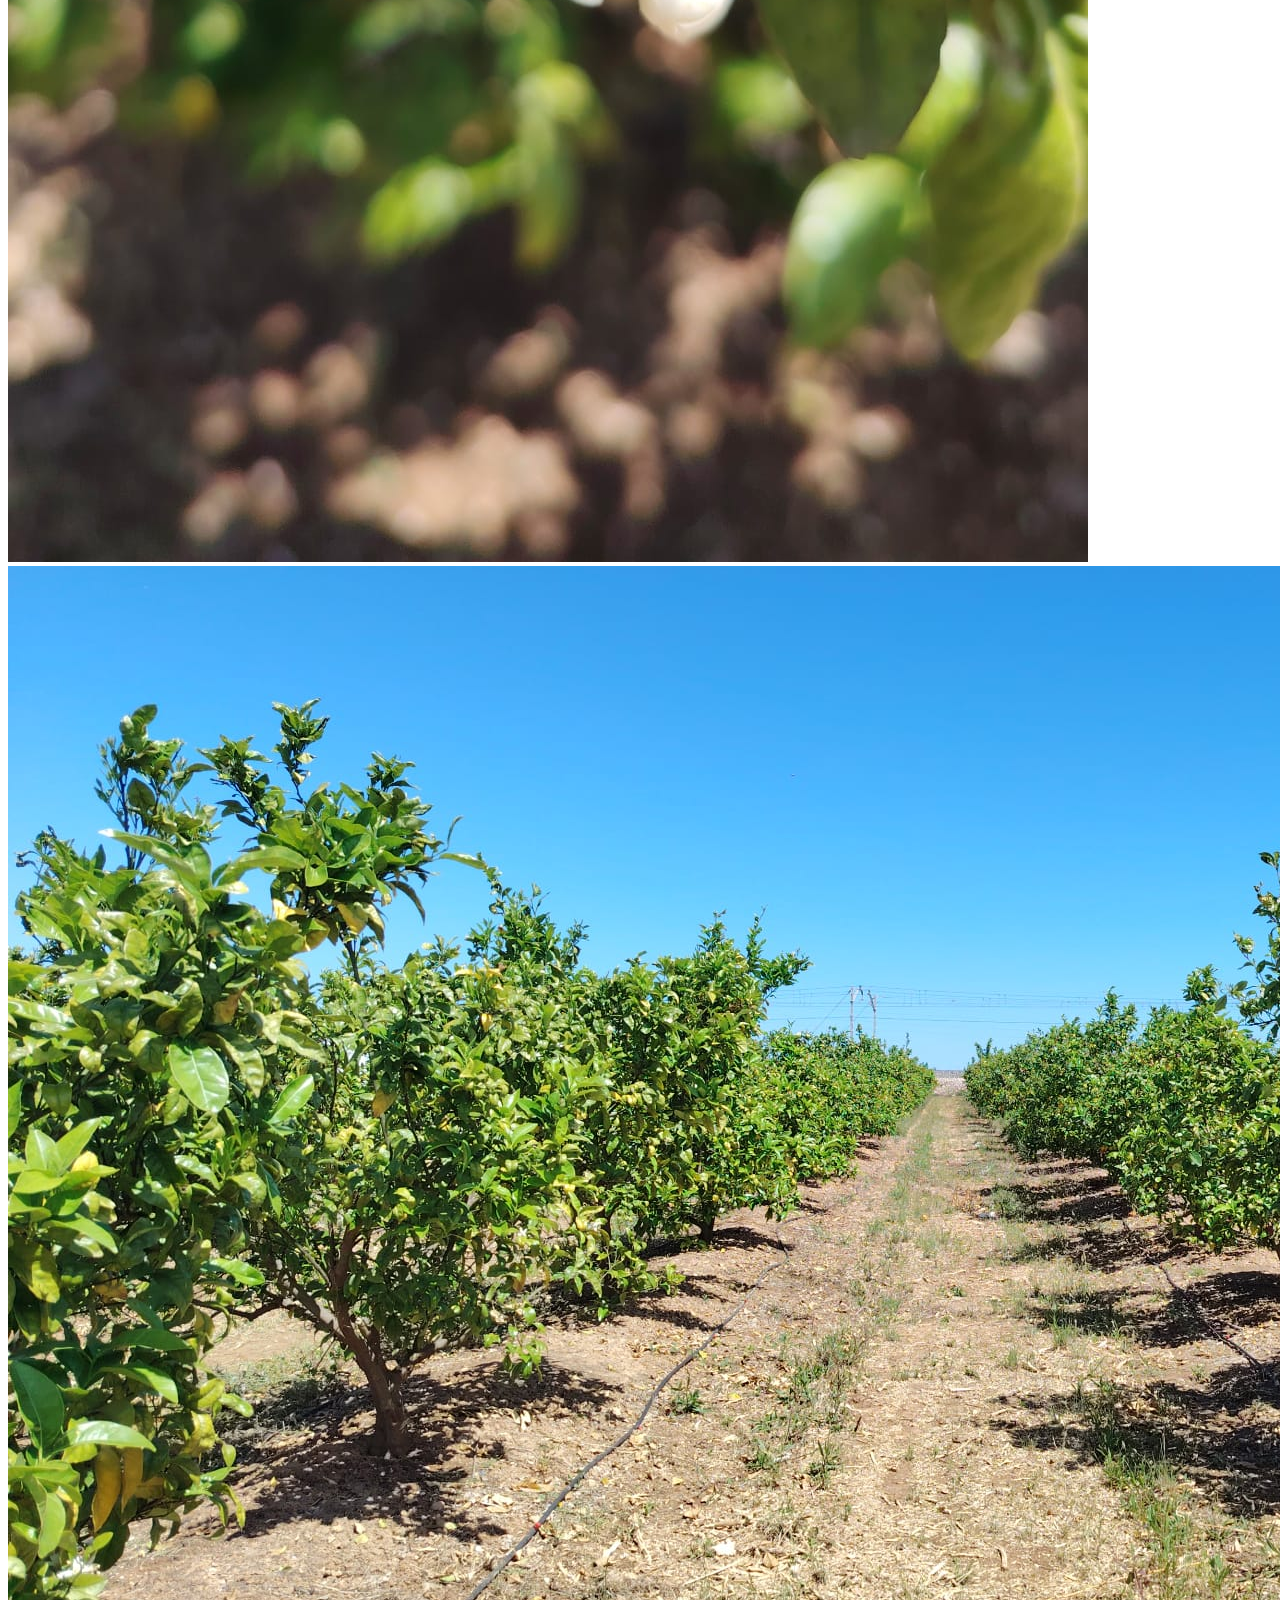
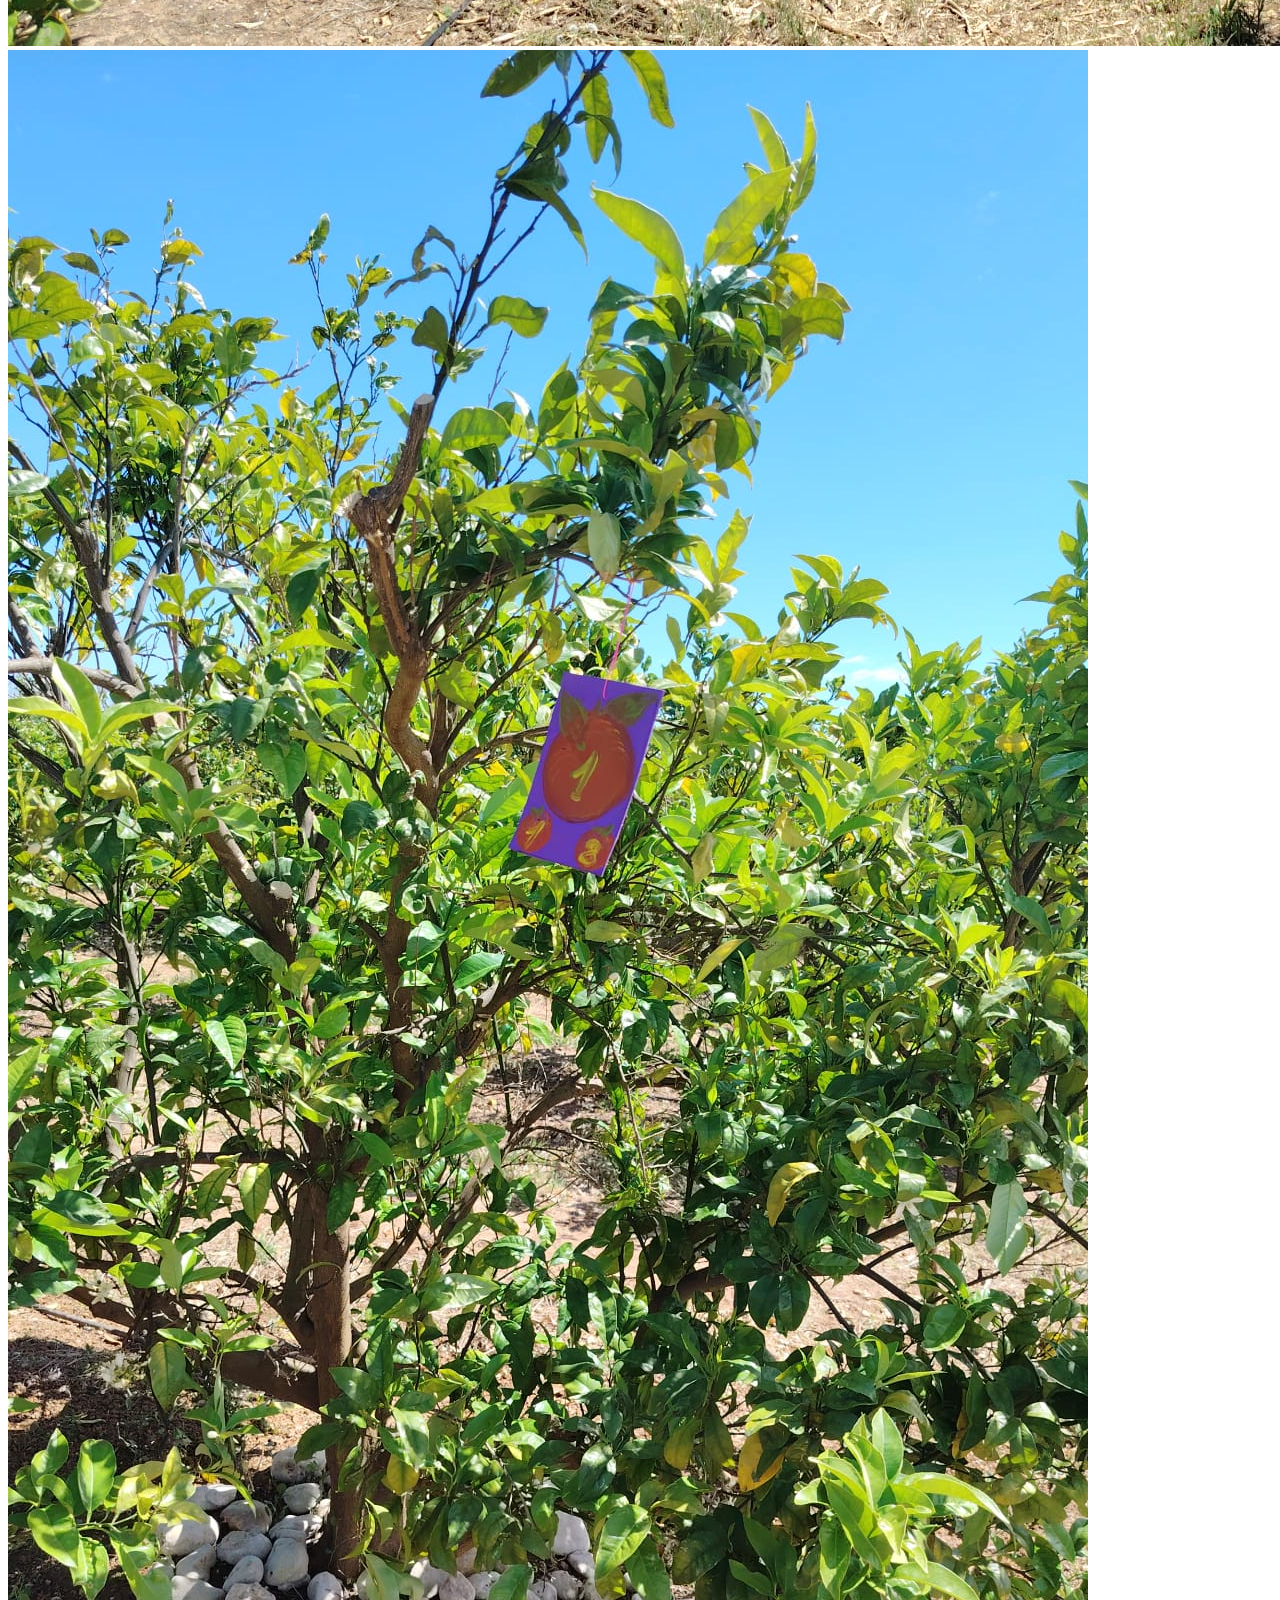
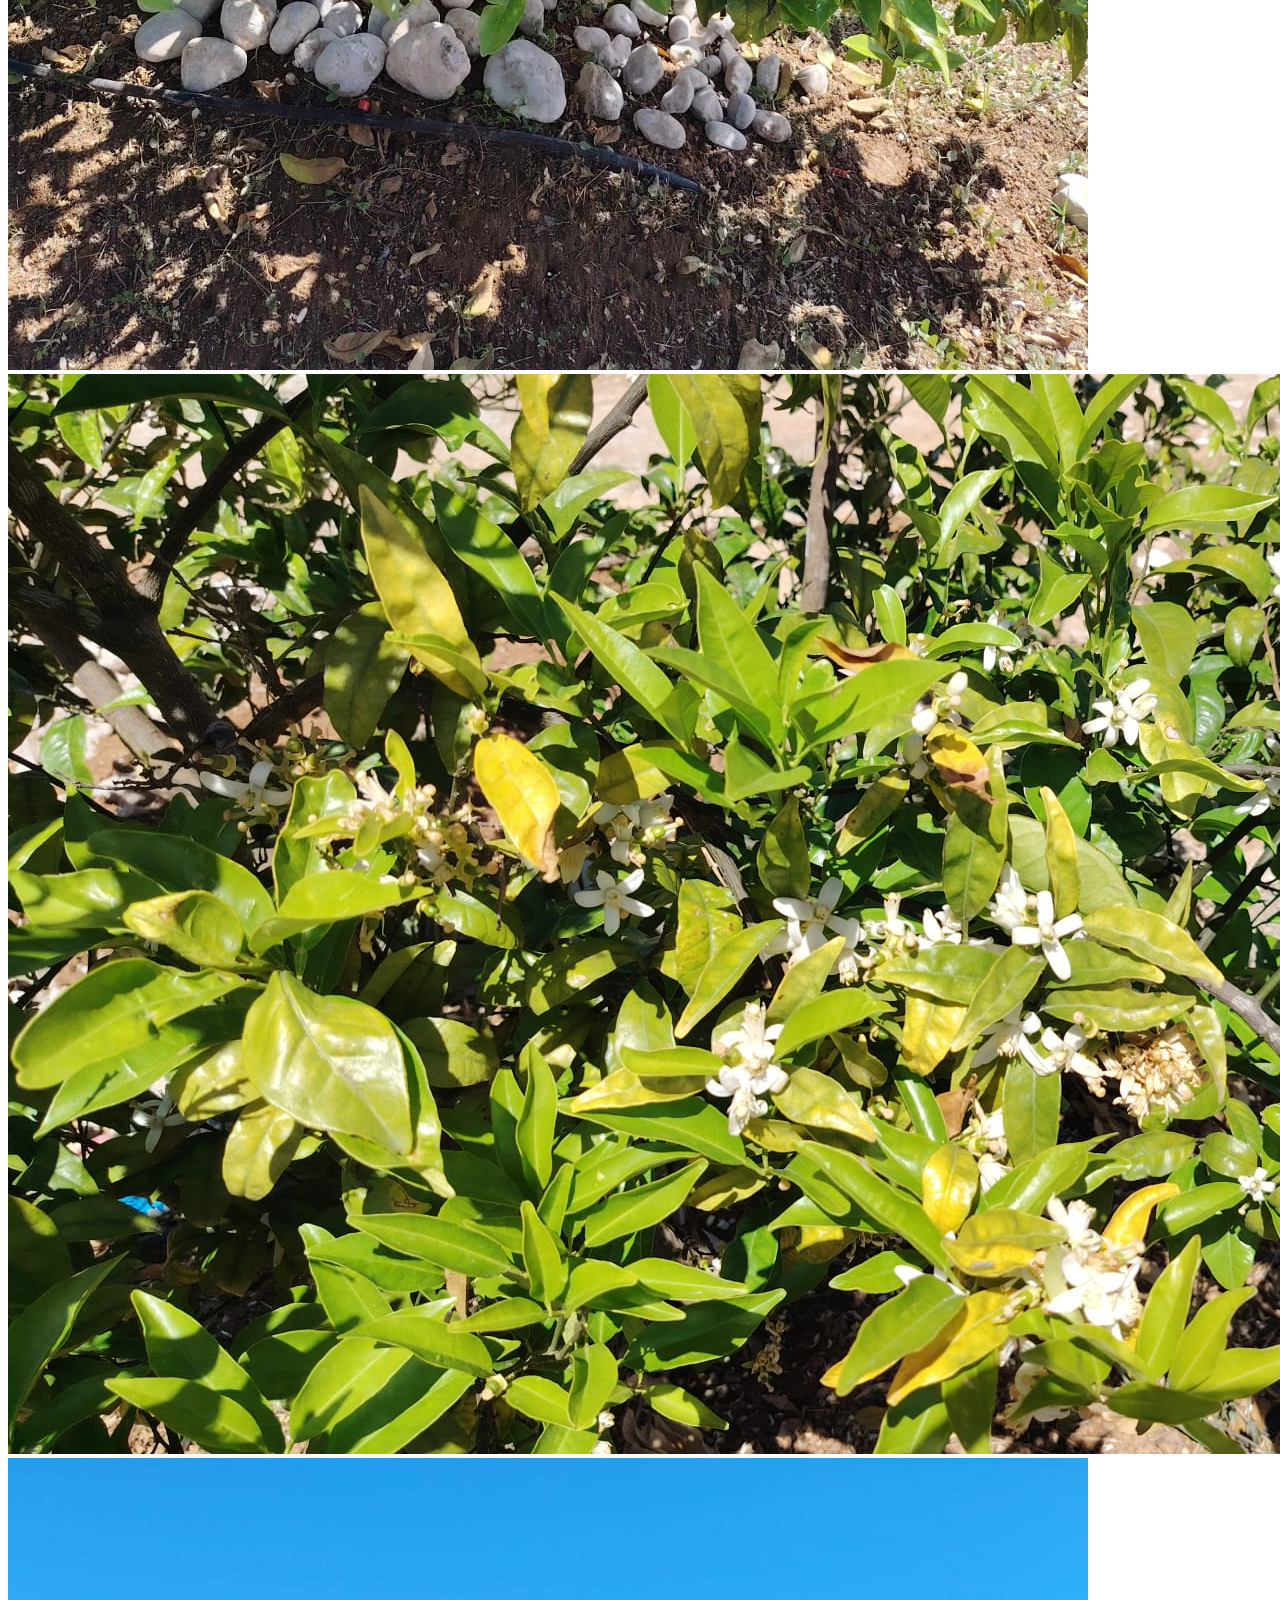
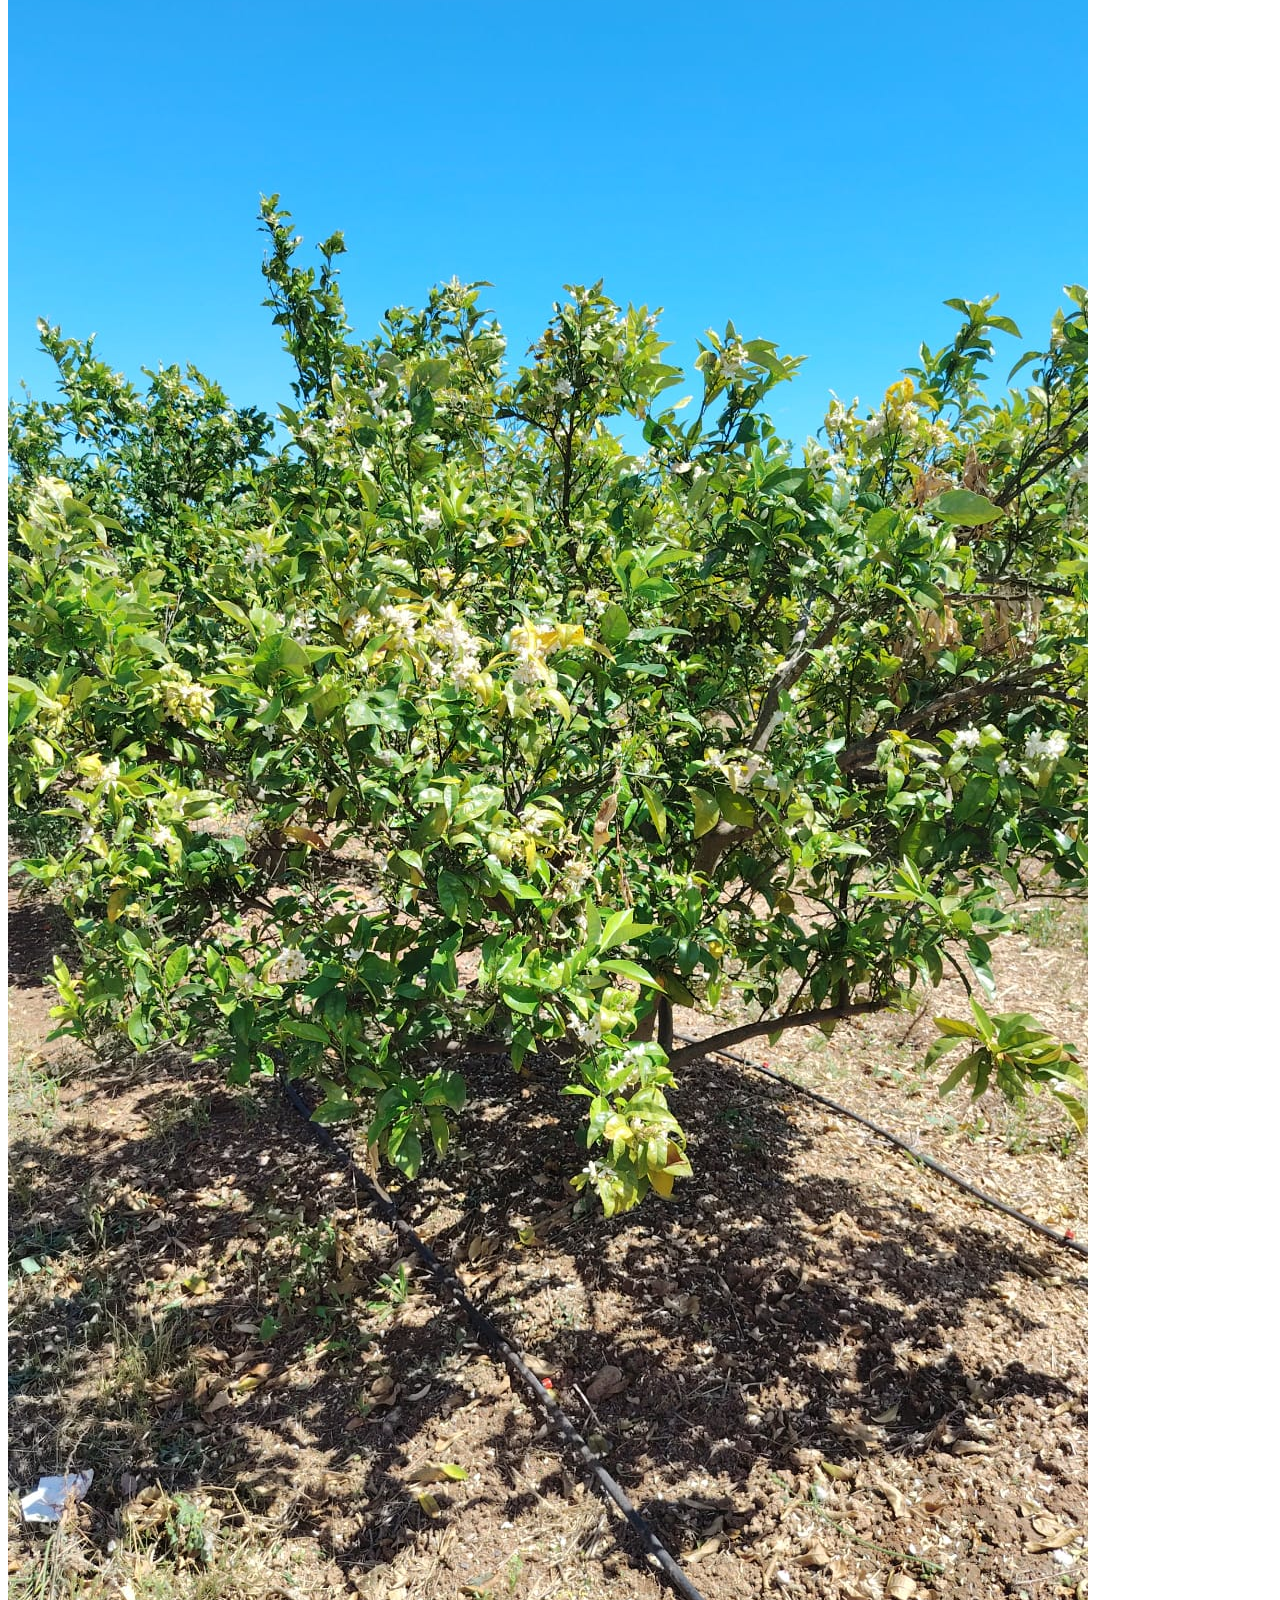
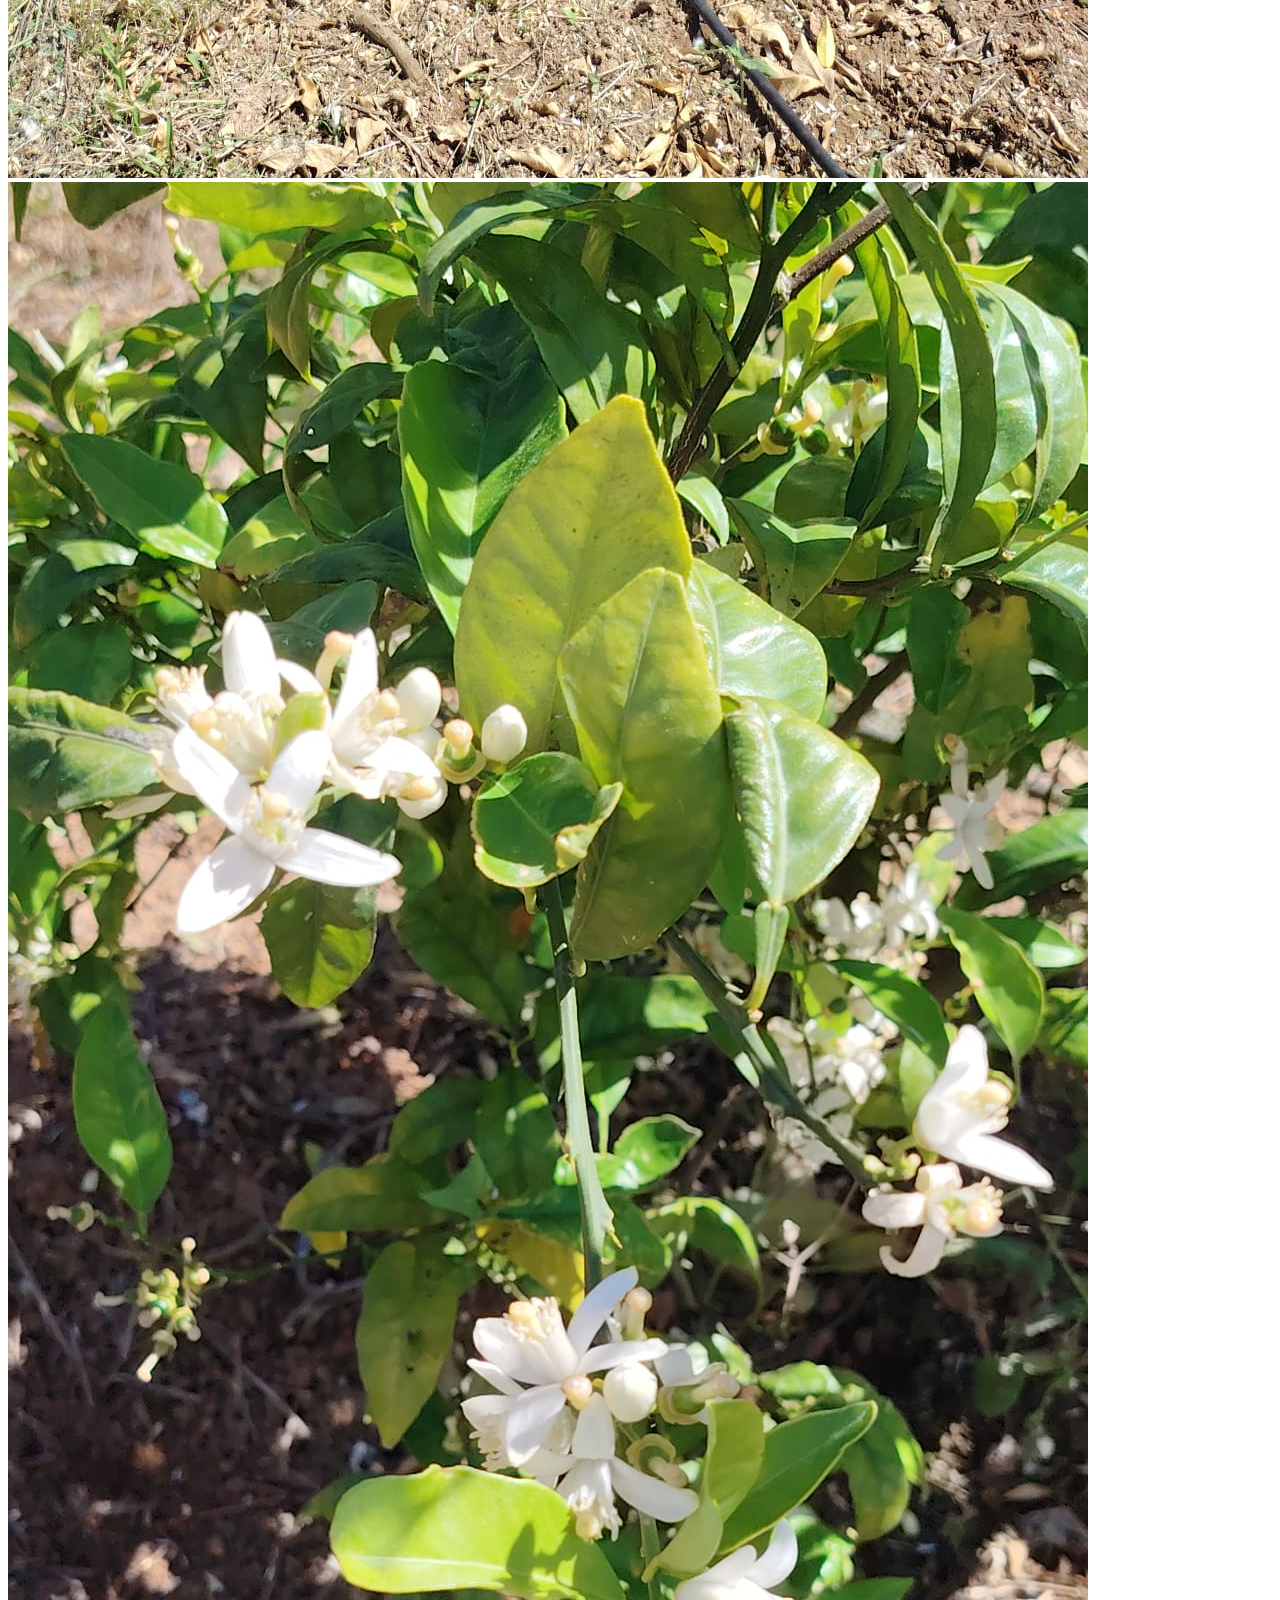
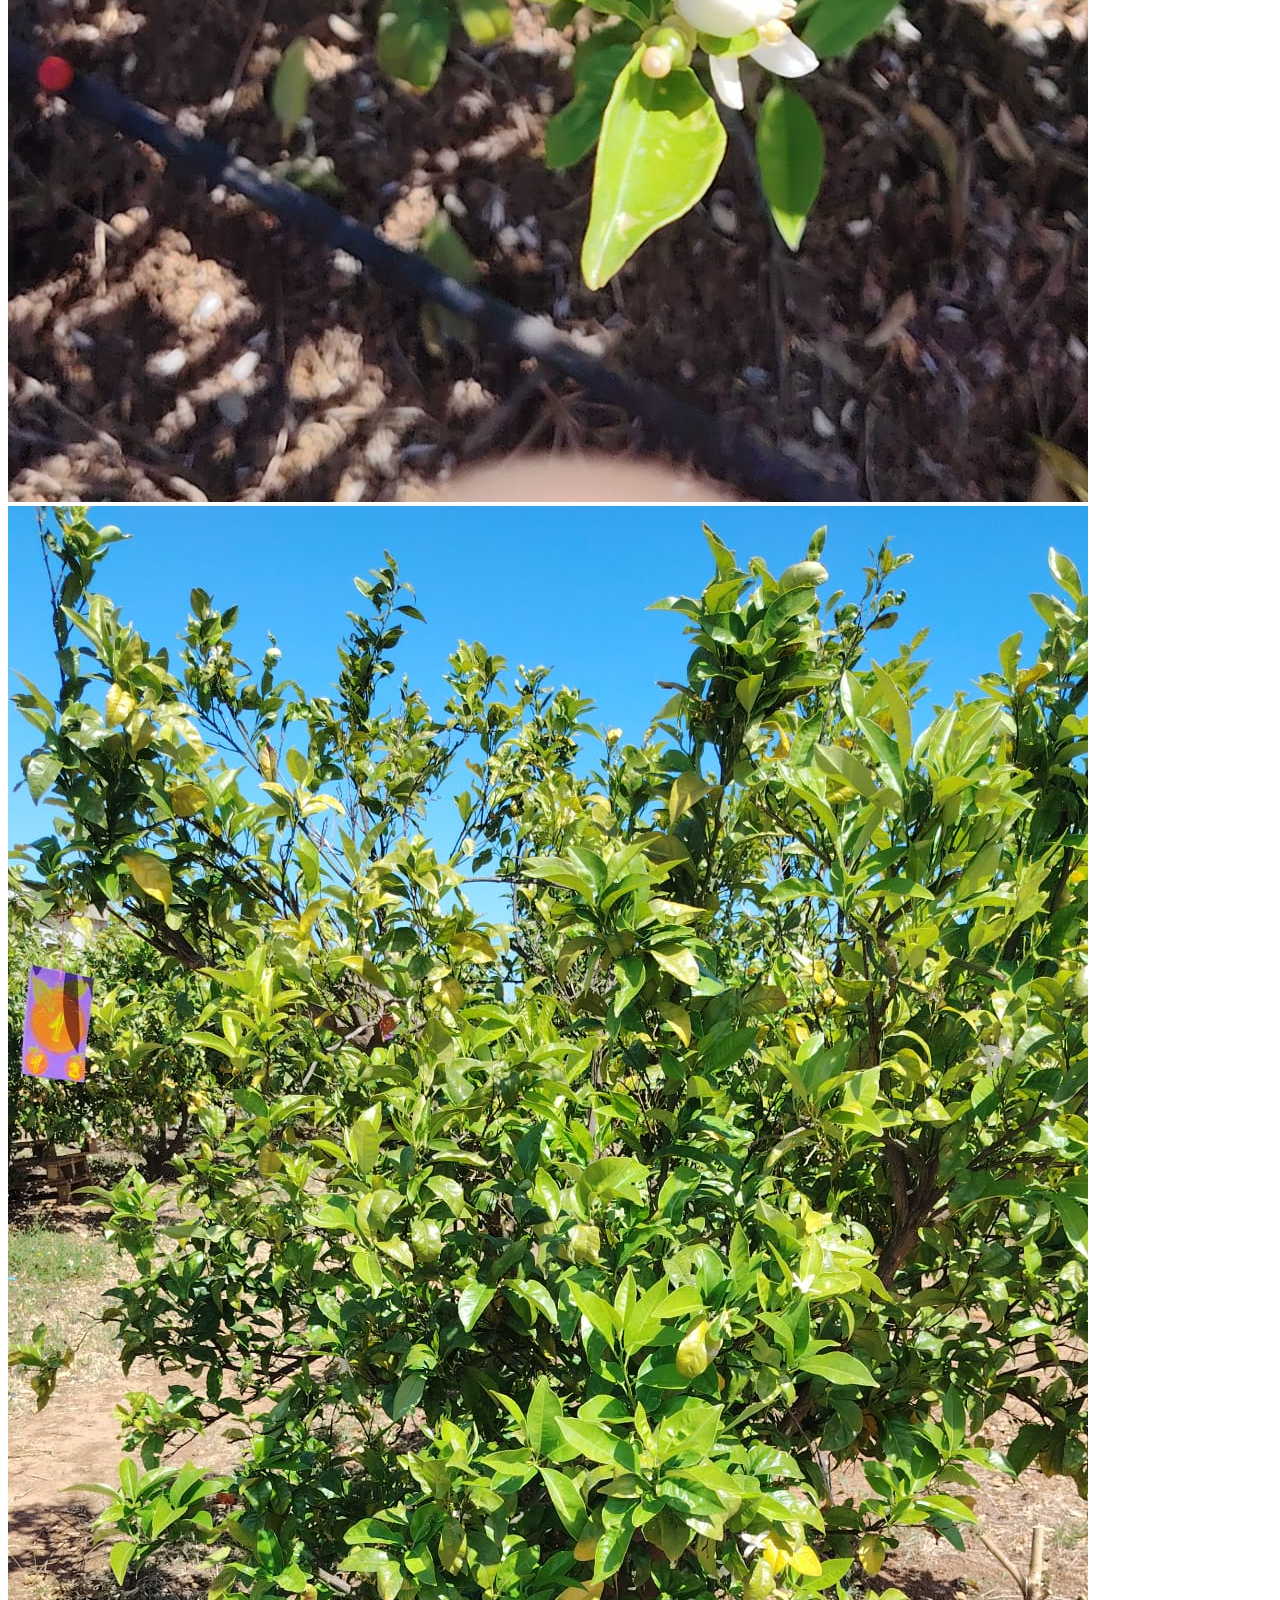
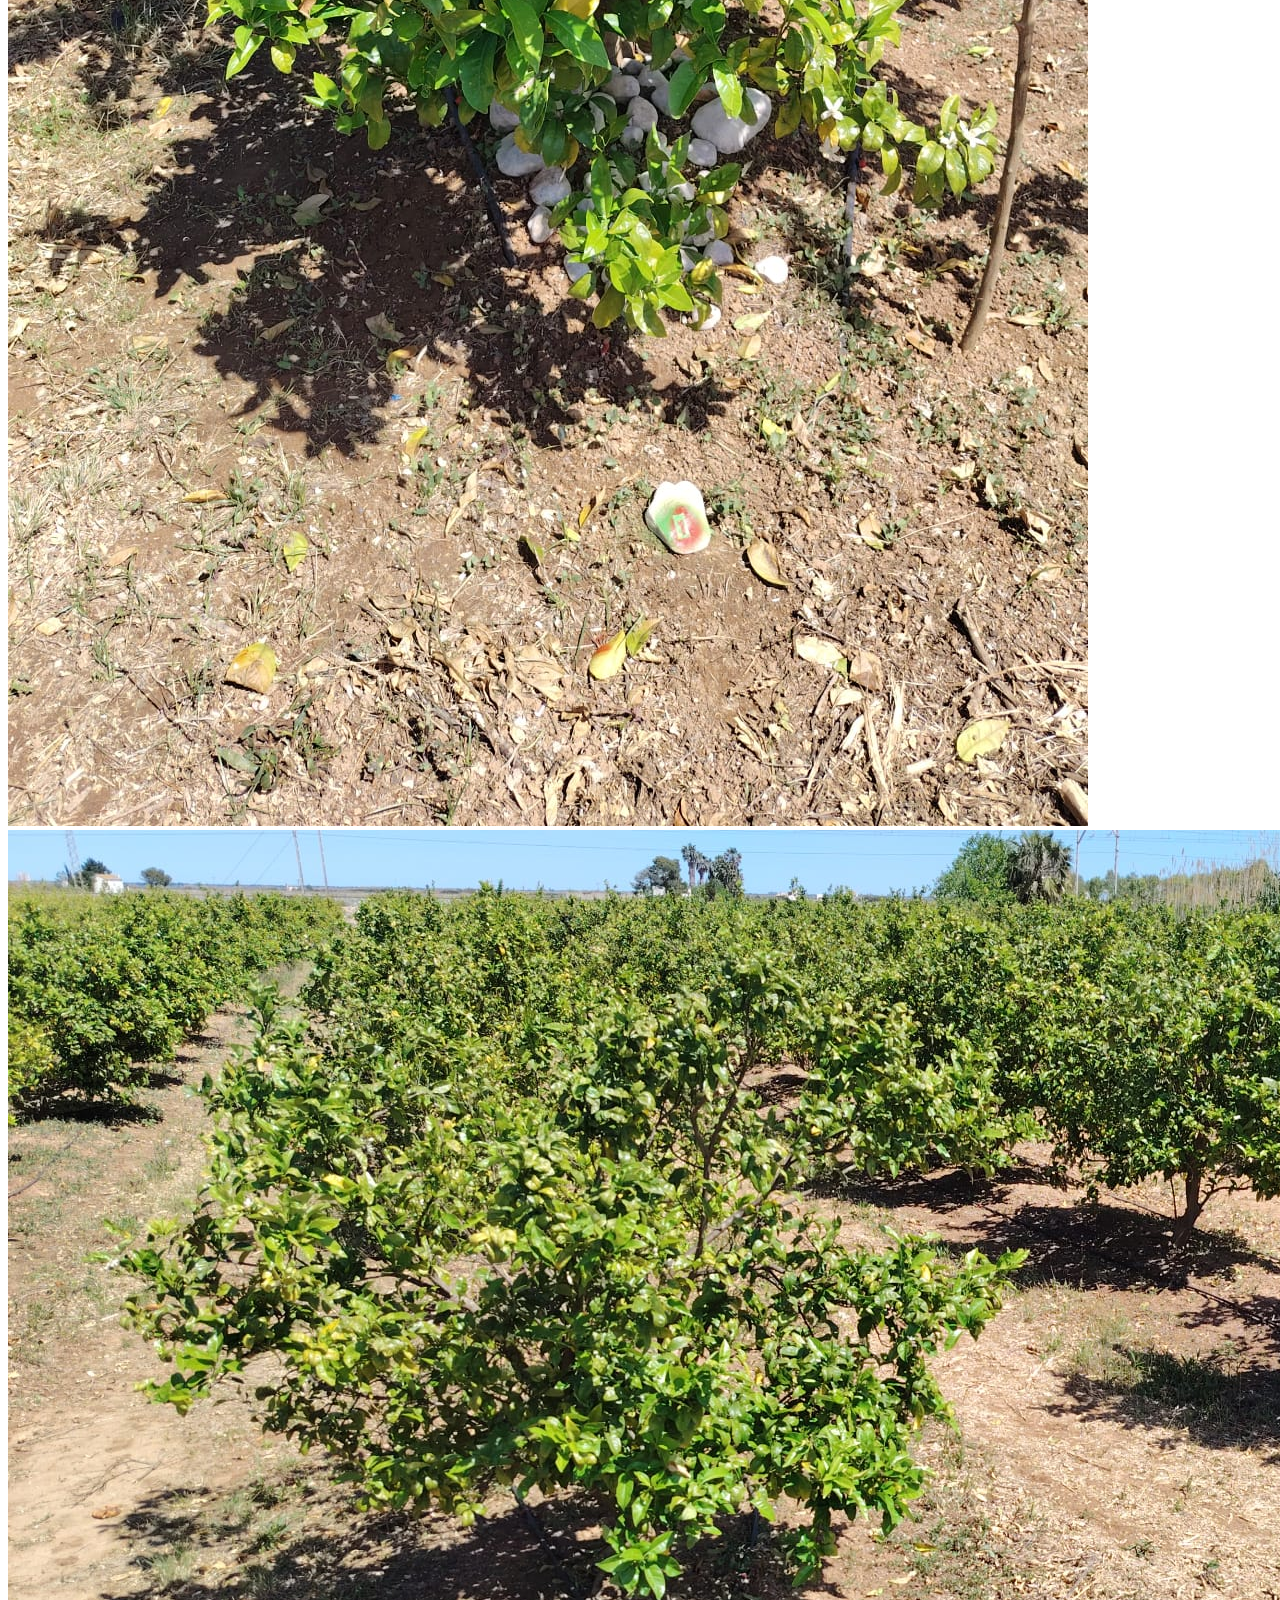
==== commit 12ee21a7: "Vibe sync v1.0.2 - 2026-05-14 18:43:33" ====
--- a/index.html
+++ b/index.html
@@ -95,7 +95,9 @@
   </style>
   
     <script src="https://cdnjs.cloudflare.com/ajax/libs/html2pdf.js/0.10.1/html2pdf.bundle.min.js"></script>
-    <link rel="stylesheet" href="css/style.css">
+    <title>Apadrina tu Naranjo - Naranjas de Valencia</title>
+    <link rel="icon" type="image/png" href="logo.png">
+    <link rel="stylesheet" href="css/style.css?v=1.2">
     <link rel="stylesheet" href="https://cdnjs.cloudflare.com/ajax/libs/font-awesome/6.4.0/css/all.min.css">
     <script src="https://cdn.jsdelivr.net/npm/@supabase/supabase-js@2"></script>
 </head>
@@ -109,6 +111,7 @@
 <div class="hidden lg:flex items-center gap-8">
     <a href="#huerto" class="font-medium text-on-surface-variant hover:text-primary transition-colors">El Huerto</a>
     <a href="#galeria" class="font-medium text-on-surface-variant hover:text-primary transition-colors italic decoration-primary/30 decoration-2">Fotos Reales</a>
+    <a href="#granel" class="font-medium text-on-surface-variant hover:text-primary transition-colors">A Granel</a>
     <a href="#faq" class="font-medium text-on-surface-variant hover:text-primary transition-colors">Dudas</a>
 </div>
 <div class="flex items-center gap-2 md:gap-4">
@@ -125,11 +128,11 @@
 <main class="pt-16 pb-24 md:pb-0">
 <!-- Hero Section -->
 <section class="relative w-full min-h-[85vh] md:min-h-[795px] flex items-center overflow-hidden">
-<div class="absolute inset-0 z-0">
-<img class="w-full h-full object-cover" data-alt="Stunning sun-drenched Valencian orange grove at dawn with golden light filtering through vibrant green leaves and ripe fruit" src="https://lh3.googleusercontent.com/aida-public/[base64]"/>
-<div class="absolute inset-0 bg-black/40 z-0"></div>
-<div class="absolute inset-0 bg-gradient-to-b md:bg-gradient-to-r from-background/95 md:from-background via-background/60 md:via-background/30 to-transparent"></div>
-</div>
+        <div class="absolute inset-0 z-0">
+            <img class="w-full h-full object-cover" alt="Apadrina tu Naranjo - Huerto en Valencia" src="fotos/hero_naranjas.jpg"/>
+            <div class="absolute inset-0 bg-black/20 z-0"></div>
+            <div class="absolute inset-0 bg-gradient-to-b md:bg-gradient-to-r from-white/95 via-white/40 to-transparent"></div>
+        </div>
 <div class="relative z-10 max-w-7xl mx-auto px-4 sm:px-6 py-12 md:py-20 w-full pt-20 md:pt-20">
     <div class="max-w-2xl bg-white/70 p-6 sm:p-10 md:p-12 rounded-[2.5rem] md:rounded-[3rem] backdrop-blur-xl shadow-2xl border border-white/50">
         <span class="inline-block px-3 py-1 mb-4 md:mb-6 rounded-full bg-secondary-container text-on-secondary-container font-label text-[10px] font-bold uppercase tracking-widest border border-secondary/20">Agricultura Sostenible</span>
@@ -183,6 +186,8 @@
 </div>
 </div>
 </section>
+
+
 
 <!-- Photo Gallery Section -->
 <section id="galeria" class="py-24 px-6 max-w-7xl mx-auto overflow-hidden scroll-mt-20">
@@ -439,6 +444,25 @@
         <div id="comentario-error" class="hidden mt-4 bg-red-100 p-4 rounded text-red-800 font-bold text-center">Error al publicar, inténtalo de nuevo.</div>
     </div>
 
+    <!-- Panel de Administración de Reservas (Solo visible en Modo Jose) -->
+    <div id="panel-reservas-admin" class="hidden mb-12 animate-fade-in bg-stone-100 p-8 rounded-[2rem] border border-stone-200 shadow-inner">
+        <div class="flex items-center justify-between mb-6 border-b border-stone-200 pb-4">
+            <h2 class="text-2xl font-headline font-bold text-stone-900 flex items-center">
+                <i class="fa-solid fa-file-invoice text-orange-600 mr-3"></i>
+                Gestión de Reservas
+            </h2>
+            <div class="flex gap-2">
+                <button onclick="loadReservas()" class="text-stone-500 hover:text-orange-600 transition-colors" title="Refrescar">
+                    <i class="fa-solid fa-rotate"></i>
+                </button>
+                <span class="bg-orange-600 text-white px-3 py-1 rounded-full text-[10px] font-bold uppercase tracking-wider">Modo Privado</span>
+            </div>
+        </div>
+        <div id="lista-reservas" class="grid grid-cols-1 md:grid-cols-2 gap-4">
+            <!-- Reservas inyectadas por JS -->
+        </div>
+    </div>
+
     <!-- Lista de comentarios -->
     <div id="lista-comentarios" class="space-y-6">
         <div class="text-center text-on-surface-variant animate-pulse py-8">Cultivando los comentarios...</div>
@@ -474,7 +498,65 @@
 </section>
 </main>
 <!-- Footer -->
-<footer class="bg-stone-50 dark:bg-stone-950 w-full py-12">
+    <!-- SECCIÓN A GRANEL -->
+    <section id="granel" class="py-20 bg-white">
+        <div class="max-w-4xl mx-auto px-4">
+            <div class="bg-orange-50 rounded-3xl p-8 md:p-12 border border-orange-100 shadow-xl relative overflow-hidden">
+                <!-- Decoración -->
+                <div class="absolute -top-10 -right-10 w-40 h-40 bg-orange-200 rounded-full opacity-20"></div>
+                
+                <div class="relative z-10 text-center">
+                    <h2 class="text-3xl md:text-4xl font-serif font-bold text-gray-900 mb-6 uppercase tracking-tight">Precio de las Naranjas</h2>
+                    
+                    <div class="mb-8">
+                        <p class="text-2xl md:text-4xl font-black text-red-600 mb-2">1 Kg a 0,80 € Kg <span class="text-lg md:text-xl font-medium">(precio neto)</span></p>
+                        <p class="text-gray-600 italic text-lg">Portes pagados en pedidos de 9kg y 14kg.</p>
+                    </div>
+
+                    <div class="grid md:grid-cols-2 gap-6 mb-10 max-w-2xl mx-auto">
+                        <div class="bg-white p-6 rounded-2xl shadow-sm border border-orange-100 hover:scale-105 transition-transform">
+                            <div class="inline-block bg-orange-100 text-orange-700 text-xs font-bold px-3 py-1 rounded-full mb-2 uppercase">Portes Pagados</div>
+                            <p class="text-xl font-bold text-gray-800">9 Kg de naranjas</p>
+                            <p class="text-3xl font-black text-orange-600 mt-2">18,00 €</p>
+                        </div>
+                        <div class="bg-white p-6 rounded-2xl shadow-sm border border-orange-100 hover:scale-105 transition-transform">
+                            <div class="inline-block bg-orange-100 text-orange-700 text-xs font-bold px-3 py-1 rounded-full mb-2 uppercase">Portes Pagados</div>
+                            <p class="text-xl font-bold text-gray-800">14 Kg de naranjas</p>
+                            <p class="text-3xl font-black text-orange-600 mt-2">25,00 €</p>
+                        </div>
+                    </div>
+
+                    <!-- Ventajas Navelinas -->
+                    <div class="max-w-2xl mx-auto mb-10 text-left bg-white/50 p-6 rounded-2xl border border-orange-100">
+                        <h4 class="text-orange-800 font-bold mb-3 flex items-center">
+                            <i class="fas fa-star mr-2"></i> ¿Por qué elegir nuestras Navelinas?
+                        </h4>
+                        <ul class="grid grid-cols-1 md:grid-cols-2 gap-3 text-sm text-gray-700">
+                            <li class="flex items-center"><i class="fas fa-check text-green-500 mr-2"></i> Sin pepitas y fáciles de pelar.</li>
+                            <li class="flex items-center"><i class="fas fa-check text-green-500 mr-2"></i> Dulzor intenso y equilibrado.</li>
+                            <li class="flex items-center"><i class="fas fa-check text-green-500 mr-2"></i> Mucho zumo y piel fina.</li>
+                            <li class="flex items-center"><i class="fas fa-check text-green-500 mr-2"></i> Recolección diaria bajo pedido.</li>
+                        </ul>
+                    </div>
+
+                    <div class="max-w-2xl mx-auto">
+                        <p class="text-lg md:text-xl text-gray-700 leading-relaxed">
+                            Naranjas <span class="font-bold text-orange-700">Navelinas</span>, especiales para mesa y zumo, directamente del campo a tu mesa <span class="font-bold underline decoration-orange-400">en 24 Horas</span>.
+                        </p>
+                    </div>
+                    
+                    <div class="mt-10">
+                        <a href="mailto:info@apadrinatunaranjo.es?subject=Pedido de naranjas a granel&body=Hola Jose, me gustaría realizar un pedido de naranjas a granel..." class="inline-flex items-center px-8 py-4 bg-orange-600 text-white font-bold rounded-full hover:bg-orange-700 transition-all shadow-lg hover:shadow-orange-200 transform hover:-translate-y-1">
+                            Pedir a Granel por Email
+                            <i class="fas fa-envelope ml-2"></i>
+                        </a>
+                    </div>
+                </div>
+            </div>
+        </div>
+    </section>
+
+    <footer class="bg-stone-50 dark:bg-stone-950 w-full py-12">
 <div class="max-w-7xl mx-auto px-6 flex flex-col md:flex-row justify-between items-center gap-8">
 <div class="flex flex-col items-center md:items-start">
 <span class="font-manrope font-bold text-orange-700 text-2xl mb-2">Apadrina tu Naranjo</span>
@@ -580,52 +662,75 @@
                     </div>
 
                     <!-- Panel de Previsualización Contrato -->
-                    <div id="reserva-preview-container" class="lg:w-1/2 bg-gray-200 p-4 sm:p-8 lg:overflow-y-auto flex flex-col items-center justify-center">
-                        <h3 class="text-lg font-bold text-gray-700 mb-4 lg:hidden w-full max-w-lg mt-4">Previsualización del contrato:</h3>
-                        <div class="w-full max-w-lg bg-white shadow-xl lg:shadow-2xl p-6 sm:p-8 rounded-lg doc-preview mx-auto" id="contract-document" style="font-size: 0.85rem; line-height: 1.2;">
+                    <div id="reserva-preview-container" class="lg:w-1/2 bg-gray-200 p-4 sm:p-6 lg:overflow-y-auto flex flex-col items-center justify-center">
+                        <h3 class="text-lg font-bold text-gray-700 mb-4 lg:hidden w-full max-w-lg mt-4 px-4 text-center">Previsualización del contrato:</h3>
+                        
+                        <div class="w-full max-w-[800px] mx-auto py-4">
+                            <!-- El contrato ahora es un div normal que se ve bien en pantalla -->
+                            <div class="w-full bg-white shadow-xl p-6 sm:p-10 rounded-lg" id="contract-document">
                             
-                            <div class="text-center mb-4">
-                                <h1 class="text-xl font-serif font-bold text-gray-900 border-b-2 border-gray-800 pb-1 inline-block">Apadrina tu Naranjo</h1>
-                                <p class="italic text-xs text-gray-600 mt-1">Naranjas valencianas directas del campo a tu mesa.</p>
-                                <h2 class="text-md font-bold mt-2 bg-gray-100 p-1 uppercase">Contrato de Apadrinamiento y Reserva</h2>
-                            </div>
-
-                            <div class="space-y-2 text-gray-800">
-                                <div class="bg-gray-50 p-3 border border-gray-200 text-xs">
-                                    <p class="mb-1"><strong>UBICACIÓN:</strong> El Romaní (Valencia).</p>
-                                    <p class="mb-1"><strong>PRODUCTOR:</strong> Jose Atienza con DNI 22.619.580-T.</p>
-                                    <p class="mb-1"><strong>PADRINO:</strong> <span id="doc-nombre" class="text-corpOrange font-bold underline decoration-dotted decoration-gray-400">[Tu Nombre]</span> con DNI <span id="doc-dni" class="text-corpOrange font-bold underline decoration-dotted decoration-gray-400">[Tu DNI]</span>.</p>
-                                    <p class="mb-1"><strong>DIRECCIÓN:</strong> <span id="doc-direccion" class="text-corpOrange font-bold underline decoration-dotted decoration-gray-400">[Tu Dirección]</span>.</p>
-                                    <div class="flex flex-wrap gap-x-4 mb-1">
-                                        <p><strong>ÁRBOL:</strong> <span id="doc-arbol" class="text-corpOrange font-bold underline decoration-dotted decoration-gray-400 italic">[Nombre]</span></p>
-                                        <p><strong>FECHA ÁRBOL:</strong> <span id="doc-fecha-arbol" class="text-corpOrange font-bold underline decoration-dotted decoration-gray-400 italic">[Fecha]</span></p>
+                            <!-- Cabecera -->
+                            <div class="text-center mb-6">
+                                <h1 class="text-3xl font-serif font-extrabold text-gray-900 border-b-4 border-gray-800 pb-2 inline-block mb-2">Apadrina tu Naranjo</h1>
+                                <p class="italic text-sm text-gray-600">Naranjas valencianas directas del campo a tu mesa.</p>
+                                <div class="mt-4 bg-gray-100 py-2 px-4 uppercase tracking-widest font-black text-gray-800 text-sm">
+                                    Contrato de Apadrinamiento y Reserva
+                                </div>
+                            </div>
+
+                            <!-- Bloque de Datos -->
+                            <div class="border border-gray-200 p-5 mb-6 bg-white space-y-2 relative">
+                                <p><strong>UBICACIÓN:</strong> El Romaní (Valencia).</p>
+                                <p><strong>PRODUCTOR:</strong> Jose Atienza con DNI 22.619.580-T.</p>
+                                <p><strong>PADRINO:</strong> <span id="doc-nombre" class="font-bold border-b border-dotted border-gray-400 pb-0.5">[Tu Nombre]</span> con DNI <span id="doc-dni" class="font-bold border-b border-dotted border-gray-400 pb-0.5">[Tu DNI]</span>.</p>
+                                <p><strong>DIRECCIÓN:</strong> <span id="doc-direccion" class="font-bold border-b border-dotted border-gray-400 pb-0.5">[Tu Dirección]</span>.</p>
+                                <div class="flex gap-8">
+                                    <p><strong>ÁRBOL:</strong> <span id="doc-arbol" class="font-bold italic border-b border-dotted border-gray-400 pb-0.5">[Nombre]</span></p>
+                                    <p><strong>FECHA ÁRBOL:</strong> <span id="doc-fecha-arbol" class="font-bold italic border-b border-dotted border-gray-400 pb-0.5">[Fecha]</span></p>
+                                </div>
+                                <div class="text-right pt-2">
+                                    <p class="italic text-[11px] text-gray-500">Generado el <span id="fecha-contrato" class="font-bold text-gray-800 border-b-2 border-gray-800">12 de mayo de 2026</span></p>
+                                </div>
+                            </div>
+
+                            <!-- Cláusulas -->
+                            <div class="space-y-4 px-2 text-gray-800">
+                                <p class="text-[12px] leading-relaxed">
+                                    <strong>1. OBJETO:</strong> Reserva de derecho sobre la producción de un naranjo (Navelina) en El Romaní.
+                                </p>
+                                <p class="text-[12px] leading-relaxed">
+                                    <strong>2. DERECHOS:</strong> Nombre en tablilla, reserva de hasta 60 kg por temporada (40€/año) y visitas a la finca.
+                                </p>
+                                <p class="text-[12px] leading-relaxed">
+                                    <strong>3 y 4. OBLIGACIONES Y LOGÍSTICA:</strong> Cultivo sostenible y recolección bajo demanda. Portes no incluidos.
+                                </p>
+                                <p class="text-[12px] leading-relaxed">
+                                    <strong>5. RIESGOS:</strong> Cubiertos con otros árboles de la finca en caso de fuerza mayor.
+                                </p>
+                            </div>
+
+                            <!-- Firmas -->
+                            <div class="mt-12 grid grid-cols-2 gap-12 text-center pt-6 border-t border-gray-200">
+                                <div>
+                                    <p class="text-[11px] text-gray-500 mb-4 font-medium uppercase tracking-tighter">El Productor</p>
+                                    <div class="h-16 flex items-center justify-center mb-2">
+                                        <img src="firma_jose.png" alt="Firma Jose Atienza" class="max-h-full">
                                     </div>
-                                    <p class="text-right italic text-[10px]">Generado el <span id="fecha-contrato" class="font-bold underline">___ de ___ de 2026</span></p>
+                                    <div class="border-t border-gray-300 mx-4 pt-2 text-[12px] font-bold text-gray-700">Jose Atienza</div>
                                 </div>
-
-                                <p class="text-[11px]"><strong>1. OBJETO:</strong> Reserva de derecho sobre la producción de un naranjo (Navelina) en El Romaní.</p>
-                                
-                                <p class="text-[11px]"><strong>2. DERECHOS:</strong> Nombre en tablilla, reserva de hasta 60 kg por temporada (40€/año) y visitas a la finca.</p>
-                                
-                                <p class="text-[11px]"><strong>3 y 4. OBLIGACIONES Y LOGÍSTICA:</strong> Cultivo sostenible y recolección bajo demanda. Portes no incluidos.</p>
-                                
-                                <p class="text-[11px]"><strong>5. RIESGOS:</strong> Cubiertos con otros árboles de la finca en caso de fuerza mayor.</p>
-                                
-                                <div class="mt-2 grid grid-cols-2 gap-4 text-center pt-2 border-t border-gray-300">
-                                    <div>
-                                        <p class="text-[10px] mb-1">El Productor</p>
-                                        <div class="h-10 flex items-center justify-center mb-1">
-                                            <img src="firma_jose.png" alt="Firma Jose Atienza" class="max-h-full">
-                                        </div>
-                                        <p class="border-t border-gray-400 mx-4 pt-1 text-[10px]">Jose Atienza</p>
+                                <div>
+                                    <p class="text-[11px] text-gray-500 mb-4 font-medium uppercase tracking-tighter">El Padrino</p>
+                                    <div class="h-16 flex items-center justify-center mb-2">
+                                        <span class="font-serif italic text-primary signature-font text-3xl" id="doc-firma"></span>
                                     </div>
-                                    <div>
-                                        <p class="text-[10px] mb-4">El Padrino</p>
-                                        <p class="font-serif italic text-corpOrange signature-font text-xl h-6" id="doc-firma"></p>
-                                        <p class="border-t border-gray-400 mx-4 pt-1 text-[10px]"><span id="doc-firma-nombre">[Nombre]</span></p>
+                                    <div class="border-t border-gray-300 mx-4 pt-2 text-[12px] font-bold text-gray-700">
+                                        <span id="doc-firma-nombre">[Nombre]</span>
                                     </div>
                                 </div>
-                                <p class="text-[9px] text-center text-gray-400 mt-1 italic">Válido al confirmar el pago.</p>
+                            </div>
+
+                            <div class="mt-10 text-center">
+                                <p class="text-[10px] text-gray-400 italic">Válido al confirmar el pago.</p>
                             </div>
                         </div>
                     </div>
@@ -657,8 +762,56 @@
     <!-- Script Supabase -->
     <script src="https://cdn.jsdelivr.net/npm/@supabase/supabase-js@2"></script>
     
-    <!-- Script App -->
-    <script src="js/app.js?v=1.8"></script>
+    <!-- PLANTILLA OCULTA PARA GENERACIÓN DE PDF (SOLUCIÓN MAESTRA) -->
+    <div id="contract-print-template" style="position: absolute; left: -9999px; top: 0; width: 800px; margin: 0; padding: 50px; background: white; font-family: 'Times New Roman', serif; color: #000; line-height: 1.4; box-sizing: border-box;">
+        <div style="text-align: center; border-bottom: 2px solid #000; padding-bottom: 10px; margin-bottom: 20px;">
+            <h1 style="font-size: 28px; margin: 0; color: #1e293b;">Apadrina tu Naranjo</h1>
+            <p style="font-style: italic; margin: 5px 0;">Naranjas valencianas directas del campo a tu mesa.</p>
+        </div>
+
+        <div style="background: #f8fafc; padding: 15px; text-align: center; border: 1px solid #e2e8f0; margin-bottom: 25px;">
+            <h2 style="font-size: 18px; margin: 0; text-transform: uppercase; font-weight: bold;">CONTRATO DE APADRINAMIENTO Y RESERVA DE COSECHA</h2>
+        </div>
+
+        <div style="border: 1px solid #e2e8f0; padding: 20px; margin-bottom: 20px; background: #fff;">
+            <p style="margin: 8px 0;"><strong>UBICACIÓN:</strong> El Romaní (Valencia).</p>
+            <p style="margin: 8px 0;"><strong>PRODUCTOR:</strong> Jose Atienza con DNI 22.619.580-T.</p>
+            <p style="margin: 8px 0;"><strong>PADRINO:</strong> <span id="print-doc-nombre" style="border-bottom: 1px dotted #000;">[Tu Nombre]</span> con DNI <span id="print-doc-dni" style="border-bottom: 1px dotted #000;">[Tu DNI]</span>.</p>
+            <p style="margin: 8px 0;"><strong>DIRECCIÓN:</strong> <span id="print-doc-direccion" style="border-bottom: 1px dotted #000;">[Tu Dirección]</span>.</p>
+            <p style="margin: 8px 0;"><strong>ÁRBOL:</strong> <span id="print-doc-arbol" style="font-weight: bold; font-style: italic;">[Nombre del Árbol]</span> | <strong>FECHA ÁRBOL:</strong> <span id="print-doc-fecha-arbol" style="font-weight: bold;">[Fecha]</span></p>
+            <p style="text-align: right; font-size: 12px; font-style: italic; margin-top: 15px;">Documento de reserva generado el <span id="print-fecha-contrato"></span></p>
+        </div>
+
+        <div style="font-size: 14px; text-align: justify;">
+            <p><strong>1. OBJETO:</strong> El presente documento tiene como objetivo regular la relación de apadrinamiento de un ejemplar de naranjo (Navelina) situado en las parcelas gestionadas por Jose Atienza en El Romaní. Este acuerdo no constituye una transferencia de propiedad del árbol ni de la tierra, sino un derecho de reserva sobre su producción estipulada abajo en el contrato.</p>
+            
+            <p><strong>2. DERECHOS DEL PADRINO:</strong> Bautismo (nombre en tablilla). Reserva de Cosecha: Exclusiva de hasta 60 kg de Navelina, recolectadas y servidas según lo desee, con un coste de 40€ por temporada. Transparencia y Visitas a la finca.</p>
+            
+            <p><strong>3. OBLIGACIONES:</strong> Cultivo Responsable, Mantenimiento y Garantía de Origen (100% de su naranjo).</p>
+            
+            <p><strong>4. LOGÍSTICA:</strong> Recolección bajo demanda. Gastos de Envío no incluidos en cuota inicial (pago según acuerdo).</p>
+            
+            <p><strong>5 y 6. RIESGOS Y DURACIÓN:</strong> Fuerza mayor cubierta con otros árboles de la finca. Duración: 1 temporada citrícola completa. Renovación por mutuo acuerdo.</p>
+        </div>
+
+        <div style="margin-top: 40px; display: flex; justify-content: space-between; align-items: flex-end;">
+            <div style="text-align: center; width: 45%;">
+                <p style="margin-bottom: 10px;">El Productor</p>
+                <img src="https://apadrinatunaranjo.es/logo.png" style="width: 100px; height: auto; opacity: 0.1; position: absolute; margin-top: -40px; margin-left: -50px;">
+                <p style="font-family: 'Brush Script MT', cursive; font-size: 24px; margin: 10px 0; border-bottom: 1px solid #000;">Jose Atienza</p>
+                <p style="font-size: 12px;">Jose Atienza</p>
+            </div>
+            <div style="text-align: center; width: 45%;">
+                <p style="margin-bottom: 10px;">El Padrino</p>
+                <p id="print-doc-firma" style="font-family: 'Brush Script MT', cursive; font-size: 24px; margin: 10px 0; border-bottom: 1px solid #000;">[Nombre]</p>
+                <p id="print-doc-firma-nombre" style="font-size: 12px;">[Nombre Padrino]</p>
+            </div>
+        </div>
+        <p style="text-align: center; font-size: 10px; color: #64748b; margin-top: 30px;">Nota: El contrato será oficial al recibir el pago.</p>
+    </div>
+
+    <!-- Scripts -->
+    <script src="js/app_v28.js"></script>
     <script>
         // Init Lightbox
         const lightbox = GLightbox({
